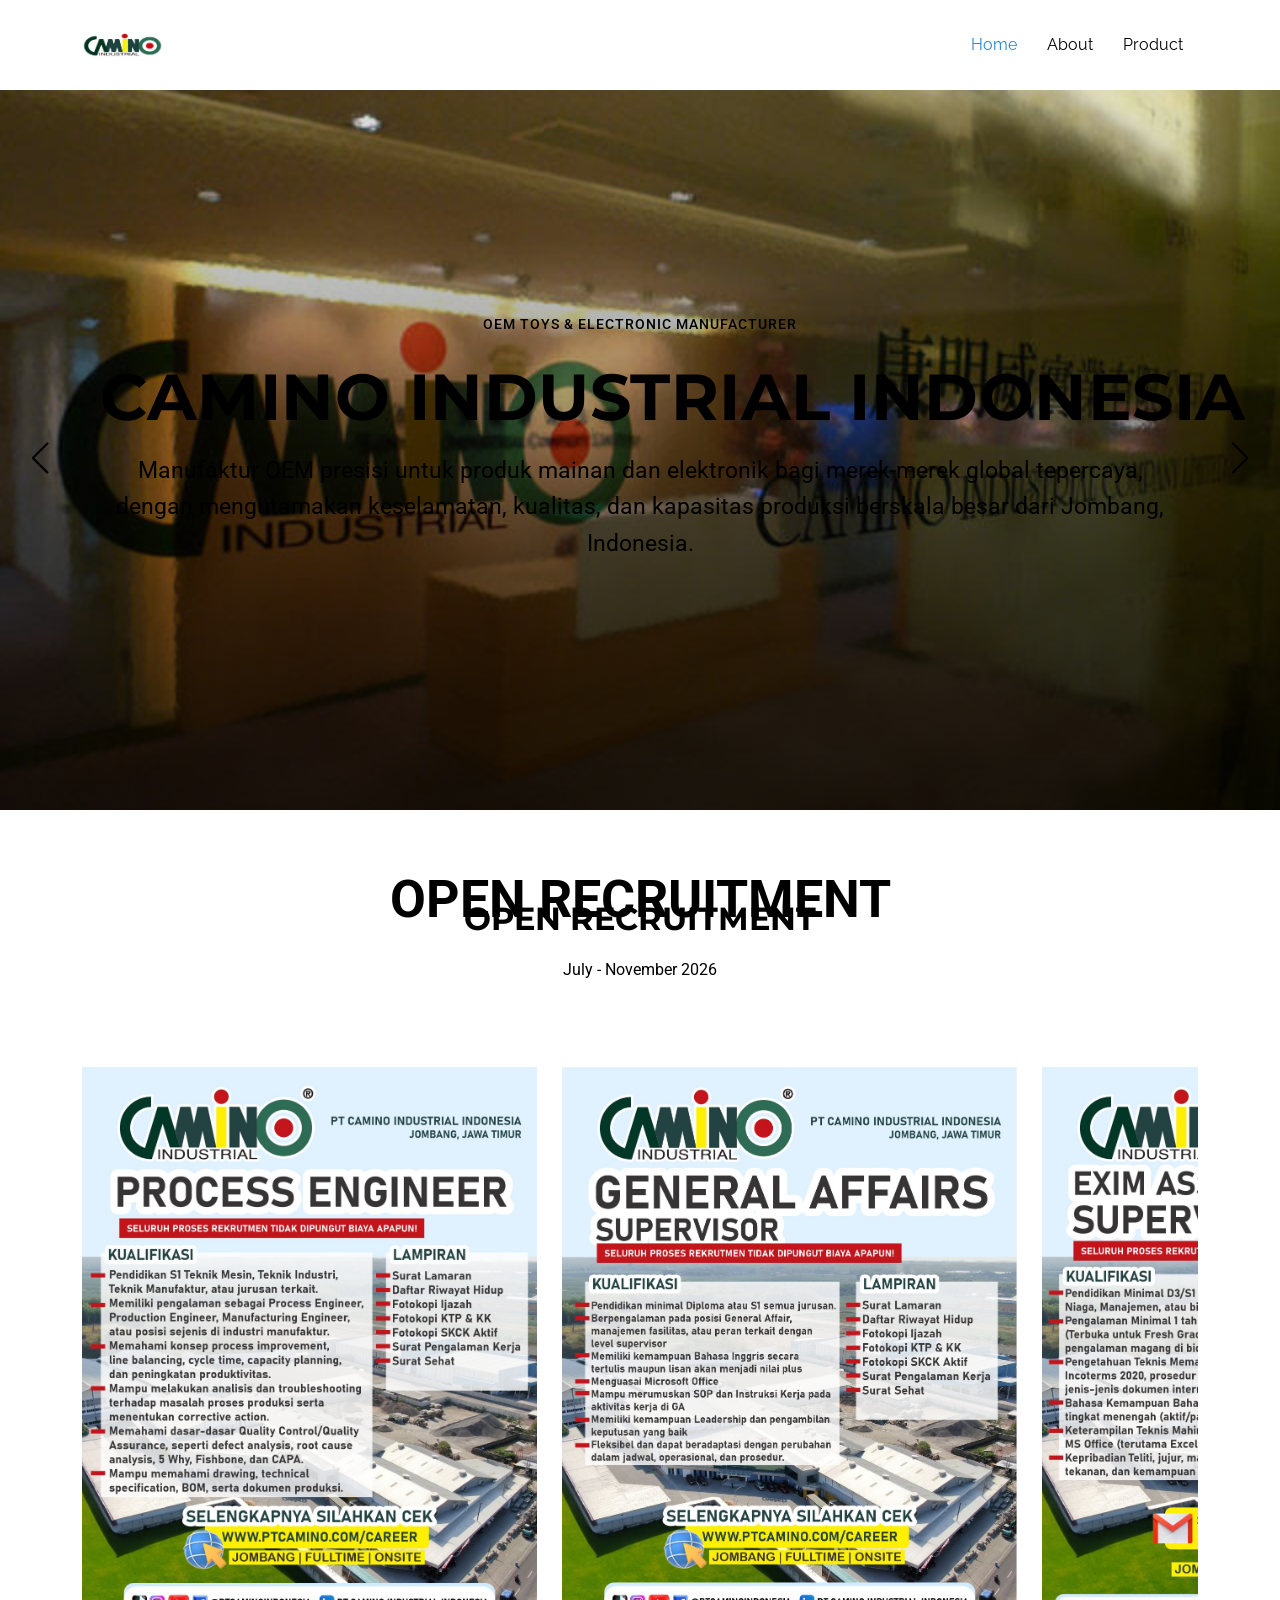
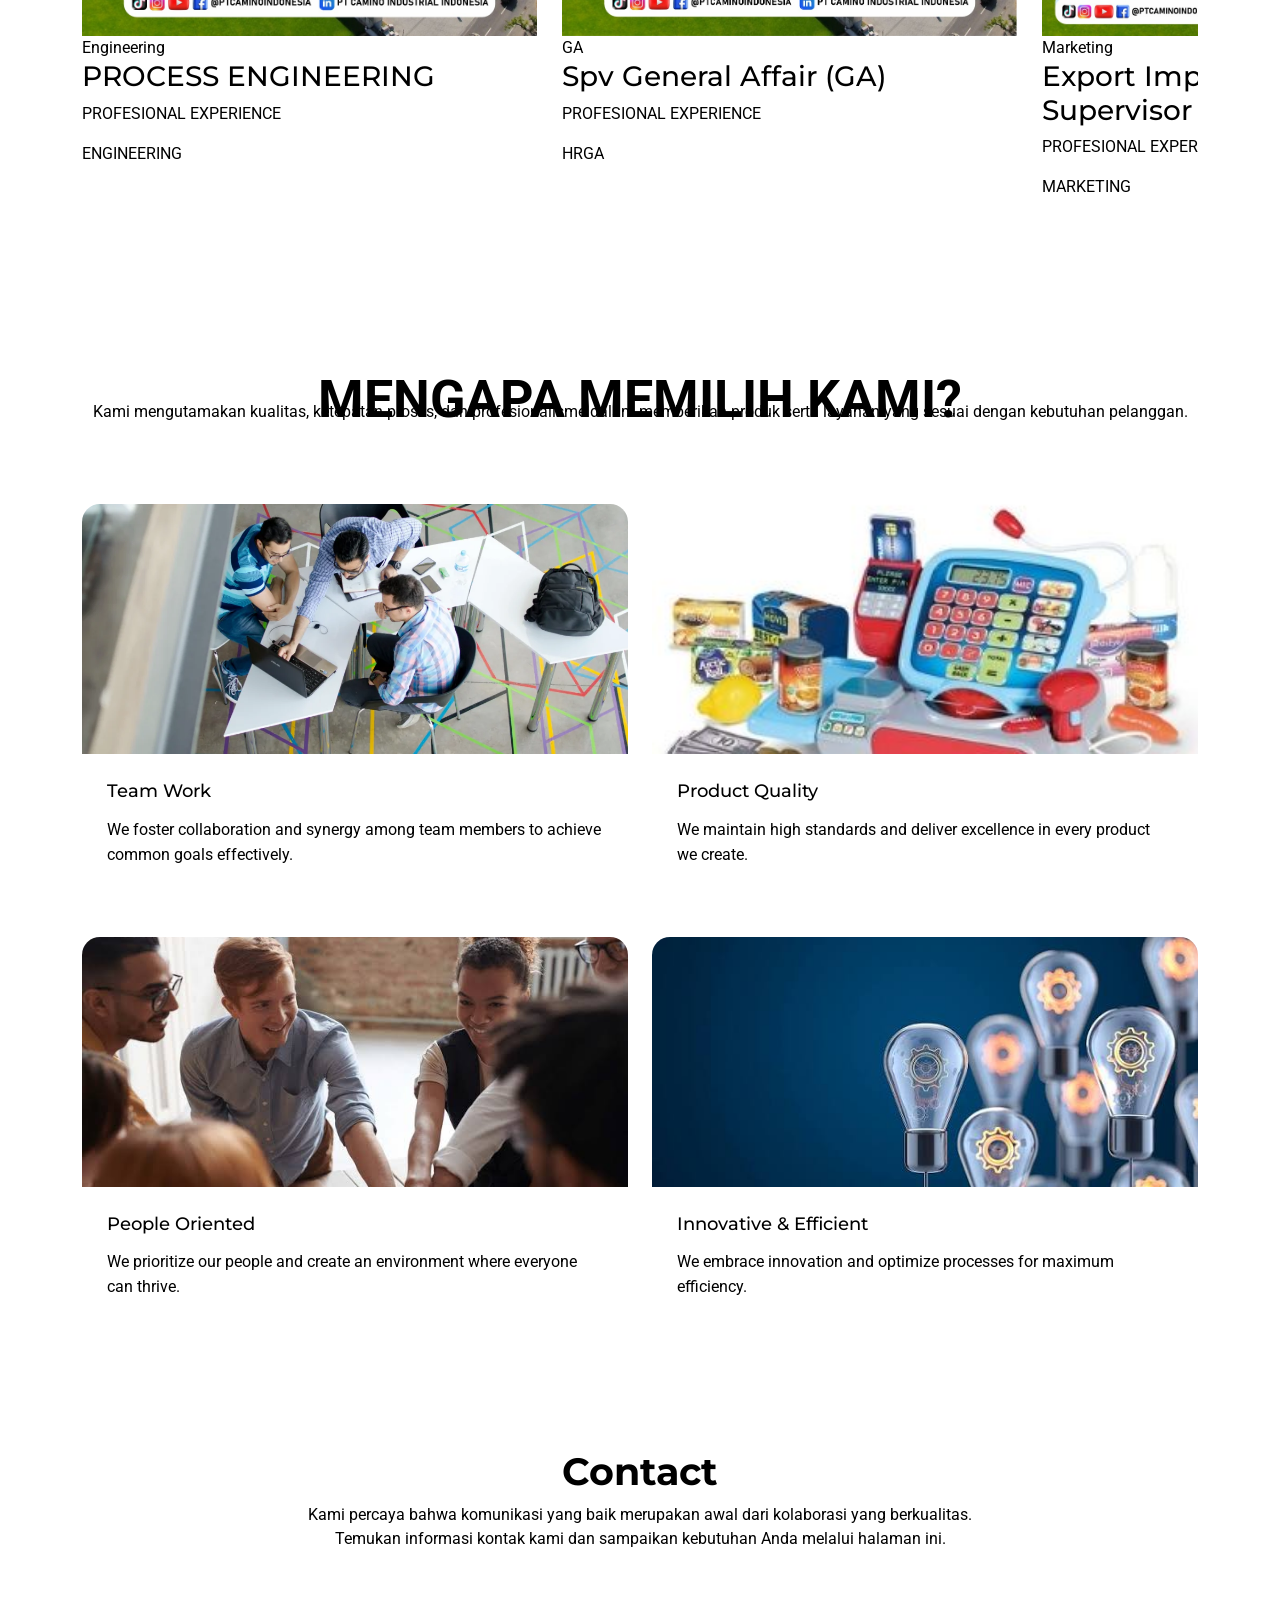
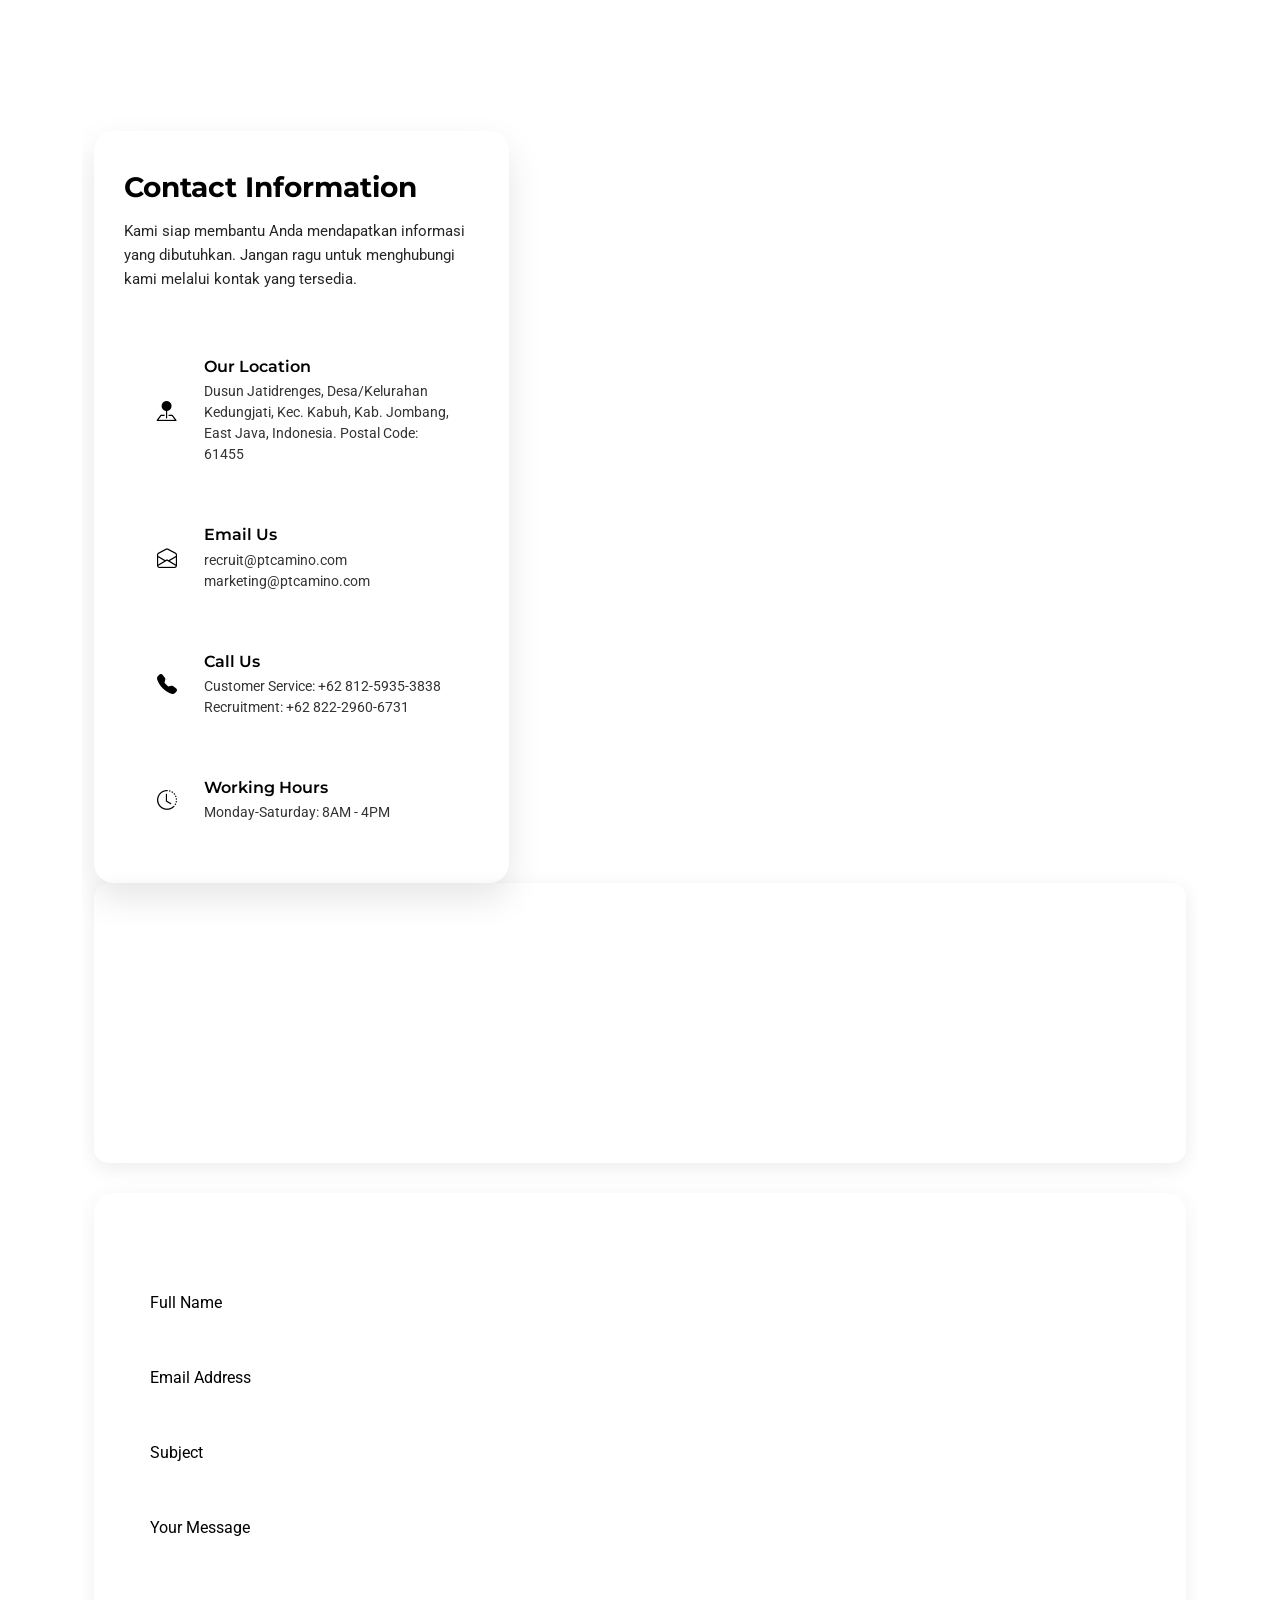
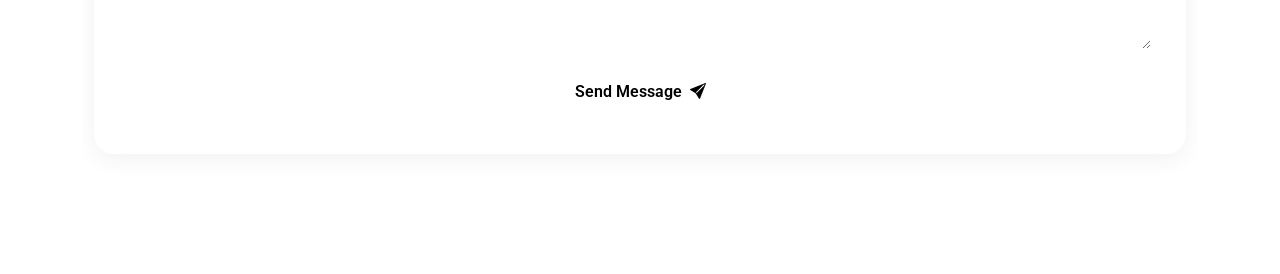
==== index.html @ a24a22ca "mengubah" ====
<!DOCTYPE html>
<html lang="en">

<head>
  <meta charset="utf-8">
  <meta content="width=device-width, initial-scale=1.0" name="viewport">
  <title>Index - Story Bootstrap Template</title>
  <meta name="description" content="">
  <meta name="keywords" content="">

  <!-- Favicons -->
  <link href="assets/img/favicon.png" rel="icon">
  <link href="assets/img/apple-touch-icon.png" rel="apple-touch-icon">

  <!-- Fonts -->
  <link href="https://fonts.googleapis.com" rel="preconnect">
  <link href="https://fonts.gstatic.com" rel="preconnect" crossorigin>
  <link href="https://fonts.googleapis.com/css2?family=Roboto:ital,wght@0,100;0,300;0,400;0,500;0,700;0,900;1,100;1,300;1,400;1,500;1,700;1,900&family=Montserrat:ital,wght@0,100;0,200;0,300;0,400;0,500;0,600;0,700;0,800;0,900;1,100;1,200;1,300;1,400;1,500;1,600;1,700;1,800;1,900&family=Raleway:ital,wght@0,100;0,200;0,300;0,400;0,500;0,600;0,700;0,800;0,900;1,100;1,200;1,300;1,400;1,500;1,600;1,700;1,800;1,900&display=swap" rel="stylesheet">

  <!-- Vendor CSS Files -->
  <link href="assets/vendor/bootstrap/css/bootstrap.min.css" rel="stylesheet">
  <link href="assets/vendor/bootstrap-icons/bootstrap-icons.css" rel="stylesheet">
  <link href="assets/vendor/aos/aos.css" rel="stylesheet">
  <link href="assets/vendor/swiper/swiper-bundle.min.css" rel="stylesheet">

  <!-- Main CSS File -->
  <link href="assets/css/main.css" rel="stylesheet">

  <!-- =======================================================
  * Template Name: Story
  * Template URL: https://bootstrapmade.com/story-bootstrap-blog-template/
  * Updated: Aug 11 2025 with Bootstrap v5.3.7
  * Author: BootstrapMade.com
  * License: https://bootstrapmade.com/license/
  ======================================================== -->
</head>

<body class="index-page">

  <header id="header" class="header d-flex align-items-center position-relative">
    <div class="container position-relative d-flex align-items-center justify-content-between">

      <a href="index.html" class="logo d-flex align-items-center me-auto me-xl-0">
        <!-- Uncomment the line below if you also wish to use an image logo -->
        <!-- <img src="assets/img/logo.webp" alt=""> -->
          <img src="assets/img/logo 1.png">
      </a>

      <nav id="navmenu" class="navmenu">
        <ul>
          <li><a href="index.html" class="active">Home</a></li>
                    <li><a href="blog-details.html">About</a></li>
          <li><a href="about.html">Product</a></li>
            <ul>
      </nav>


    </div>
  </header>

  <main class="main">

    <!-- Blog Hero Section -->
    <section id="blog-hero" class="blog-hero section">

      <div class="container-fluid p-0" data-aos="fade">

        <div class="blog-hero-slider swiper init-swiper">
          <script type="application/json" class="swiper-config">
            {
              "loop": true,
              "speed": 1000,
              "effect": "fade",
              "autoplay": {
                "delay": 5000
              },
              "slidesPerView": 1,
              "navigation": {
                "nextEl": ".swiper-button-next",
                "prevEl": ".swiper-button-prev"
              }
            }
          </script>

          <div class="swiper-wrapper">

            <div class="swiper-slide">
              <div class="blog-hero-item">
                <img src="assets/img/blog/foto 5.jpeg" alt="Blog Hero Image" class="img-fluid">
                <div class="blog-hero-content">
                  <span class="category">OEM Toys & Electronic Manufacturer</span>
                  <h1>CAMINO INDUSTRIAL INDONESIA</h1>
                  <div class="meta">
                    <span class="date">Manufaktur OEM presisi untuk produk mainan dan elektronik bagi merek-merek global tepercaya, dengan mengutamakan keselamatan, kualitas, dan kapasitas produksi berskala besar dari Jombang, Indonesia.</span>
                  </div>
                </div>
              </div>
            </div><!-- End slide item -->

            <div class="swiper-slide">
              <div class="blog-hero-item">
                <img src="assets/img/blog/foto 44.webp" alt="Blog Hero Image" class="img-fluid">
                <div class="blog-hero-content">
                  <span class="category">OEM Toys & Electronic Manufacturer</span>
                  <h1>CAMINO INDUSTRIAL INDONESIA</h1>
                  <div class="meta">
                    <span class="date">Manufaktur OEM presisi untuk produk mainan dan elektronik bagi merek-merek global tepercaya, dengan mengutamakan keselamatan, kualitas, dan kapasitas produksi berskala besar dari Jombang, Indonesia.</span>
                  </div>
                </div>
              </div>
            </div><!-- End slide item -->

            <div class="swiper-slide">
              <div class="blog-hero-item">
                <img src="assets/img/blog/foto 5.jpeg" alt="Blog Hero Image" class="img-fluid">
                <div class="blog-hero-content">
                  <span class="category">OEM Toys & Electronic Manufacturer</span>
                  <h1>CAMINO INDUSTRIAL INDONESIA</h1>
                  <div class="meta">
                    <span class="date">Manufaktur OEM presisi untuk produk mainan dan elektronik bagi merek-merek global tepercaya, dengan mengutamakan keselamatan, kualitas, dan kapasitas produksi berskala besar dari Jombang, Indonesia.</span>
                  </div>
                </div>
              </div>
            </div><!-- End slide item -->

            <div class="swiper-slide">
              <div class="blog-hero-item">
                <img src="assets/img/blog/foto 44.webp" alt="Blog Hero Image" class="img-fluid">
                <div class="blog-hero-content">
                  <span class="category">OEM Toys & Electronic Manufacturer</span>
                  <h1>CAMINO INDUSTRIAL INDONESIA</h1>
                  <div class="meta">
                    <span class="date">Manufaktur OEM presisi untuk produk mainan dan elektronik bagi merek-merek global tepercaya, dengan mengutamakan keselamatan, kualitas, dan kapasitas produksi berskala besar dari Jombang, Indonesia.</span>
                  </div>
                </div>
              </div>
            </div><!-- End slide item -->

            <div class="swiper-slide">
              <div class="blog-hero-item">
                <img src="assets/img/blog/foto 5.jpeg" alt="Blog Hero Image" class="img-fluid">
                <div class="blog-hero-content">
                  <span class="category">OEM Toys & Electronic Manufacturer</span>
                  <h1>CAMINO INDUSTRIAL INDONESIA</h1>
                  <div class="meta">
                    <span class="date">Manufaktur OEM presisi untuk produk mainan dan elektronik bagi merek-merek global tepercaya, dengan mengutamakan keselamatan, kualitas, dan kapasitas produksi berskala besar dari Jombang, Indonesia.</span>
                  </div>
                </div>
              </div>
            </div><!-- End slide item -->

          </div>

          <div class="swiper-button-prev"></div>
          <div class="swiper-button-next"></div>

        </div>

      </div>

    </section><!-- /Blog Hero Section -->

    <!-- OPEN RECRUITMENT Section -->
    <section id="OPEN RECRUITMENT" class="OPEN RECRUITMENT section">

      <!-- Section Title -->
      <div class="container section-title" data-aos="fade-up">
        <span class="description-title">OPEN RECRUITMENT</span>
        <h2>OPEN RECRUITMENT</h2>
        <p>July - November 2026</p>
      </div><!-- End Section Title -->

      <div class="container" data-aos="fade-up" data-aos-delay="100">

        <div class="blog-posts-slider swiper init-swiper">
          <script type="application/json" class="swiper-config">
            {
              "loop": true,
              "speed": 600,
              "autoplay": {
                "delay": 4500
              },
              "slidesPerView": 1,
              "spaceBetween": 40,
              "centeredSlides": true,
              "breakpoints": {
                "768": {
                  "slidesPerView": 1.5,
                  "spaceBetween": 30
                },
                "1200": {
                  "slidesPerView": 2.2,
                  "spaceBetween": 40
                }
              },
              "pagination": {
                "el": ".swiper-pagination",
                "clickable": true
              }
            }
          </script>
<!-- SLIDER HORIZONTAL -->
<div class="swiper blog-swiper"
     style="width:100%; overflow-x:auto; overflow-y:hidden; padding:25px 0 35px;">
  <div class="swiper-wrapper"
       style="display:flex; flex-direction:row; gap:25px; width:max-content;">
    <!-- SLIDE 1 -->
    <div class="swiper-slide"
         style="flex:0 0 455px; width:455px;">
      <article class="blog-card">
        <div class="blog-image">
          <img
            src="assets/img/blog/karir-1.png"
            alt="Process Engineering"
            loading="lazy"
            onclick="document.getElementById('popupGambar1').showModal()"
            style="width:100%; cursor:pointer;"
          >
          <div class="category-badge">Engineering</div>
        </div>
        <div class="blog-content">
          <h3><a href="#">PROCESS ENGINEERING</a></h3>
          <p>PROFESIONAL EXPERIENCE</p>
          <p>ENGINEERING</p>
          <div class="blog-footer">
            <div class="reading-time"></div>
            </a>
          </div>
        </div>
      </article>
    </div>
<!-- POPUP SLIDE 1 -->
<dialog id="popupGambar1"
        style="padding:12px; border:none; border-radius:10px;
               max-width:90vw; max-height:90vh;">
  <form method="dialog" style="text-align:right;">
    <button type="submit">✕</button>
  </form>

  <img
    src="assets/img/blog/karir-1.png"
    alt="Process Engineering ukuran penuh"
    style="display:block; max-width:85vw; max-height:78vh;
           width:auto; height:auto; object-fit:contain;"
  >
</dialog>
<!-- SLIDE 2: SPV GENERAL AFFAIR -->
<div class="swiper-slide"
     style="flex:0 0 455px; width:455px;">
  <article class="blog-card">
    <div class="blog-image">
      <img
        src="assets/img/blog/karir-2.jpeg"
        alt="Spv General Affair (GA)"
        loading="lazy"
        onclick="document.getElementById('popupGambar2').showModal()"
        style="width:100%; cursor:pointer;"
      >
      <div class="category-badge">GA</div>
    </div>
    <div class="blog-content">
      <div class="author-info">
        <div class="author-details"></div>
      </div>
      <h3><a href="#">Spv General Affair (GA)</a></h3>
      <p>PROFESIONAL EXPERIENCE</p>
      <p>HRGA</p>
      <div class="blog-footer">
        <div class="reading-time">
        </div>
        </a>
      </div>
    </div>
  </article>
</div>
<!-- POPUP SLIDE 2 -->
<dialog id="popupGambar2"
        style="padding:12px; border:none; border-radius:10px;
               max-width:90vw; max-height:90vh;">
  <form method="dialog" style="text-align:right;">
    <button type="submit" aria-label="Tutup popup"
            style="cursor:pointer;">✕</button>
  </form>
  <img
    src="assets/img/blog/karir-2.jpeg"
    alt="Spv General Affair ukuran penuh"
    style="display:block; max-width:85vw; max-height:78vh;
           width:auto; height:auto; object-fit:contain;"
  >
</dialog>
<!-- SLIDE 3: EXPORT IMPORT ASSISTANT SUPERVISOR -->
<div class="swiper-slide"
     style="flex:0 0 455px; width:455px;">
  <article class="blog-card">
    <div class="blog-image">
      <img
        src="assets/img/blog/karir-3.jpeg"
        alt="Export Import Assistant Supervisor"
        loading="lazy"
        onclick="document.getElementById('popupGambar3').showModal()"
        style="width:100%; cursor:pointer;"
      >
      <div class="category-badge">Marketing</div>
    </div>
    <div class="blog-content">
      <div class="author-info">
        <div class="author-details"></div>
      </div>
      <h3><a href="#">Export Import Assistant Supervisor</a></h3>
      <p>PROFESIONAL EXPERIENCE</p>
      <p>MARKETING</p>
      <div class="blog-footer">
        <div class="reading-time">
        </div>
        </a>
      </div>
    </div>
  </article>
</div>
<!-- End slide item -->
<!-- POPUP GAMBAR SLIDE 3 -->
<dialog id="popupGambar3"
        style="padding:12px; border:none; border-radius:10px;
               max-width:90vw; max-height:90vh;">
  <form method="dialog" style="text-align:right;">
    <button type="submit"
            aria-label="Tutup popup"
            style="cursor:pointer;">✕</button>
  </form>
  <img
    src="assets/img/blog/karir-3.jpeg"
    alt="Export Import Assistant Supervisor"
    style="display:block; max-width:85vw; max-height:78vh;
           width:auto; height:auto; object-fit:contain;"
  >
</dialog>
<!-- SLIDE 4: HR STAFF (INDUSTRIAL RELATION) -->
<div class="swiper-slide"
     style="flex:0 0 455px; width:455px;">
  <article class="blog-card">
    <div class="blog-image">
      <img
        src="assets/img/blog/karir-4.jpeg"
        alt="HR Staff Industrial Relation"
        loading="lazy"
        onclick="document.getElementById('popupGambar4').showModal()"
        style="width:100%; cursor:pointer;"
      >
      <div class="category-badge">Relation</div>
    </div>
    <div class="blog-content">
      <div class="author-info">
        <div class="author-details"></div>
      </div>
      <h3><a href="#">HR Staff (Industrial Relation)</a></h3>
      <p>PROFESIONAL EXPERIENCE</p>
      <p>HRGA</p>
      <div class="blog-footer">
        <div class="reading-time">
        </div>
        </a>
      </div>
    </div>
  </article>
</div>
<!-- End slide item -->
<!-- POPUP GAMBAR SLIDE 4 -->
<dialog id="popupGambar4"
        style="padding:12px; border:none; border-radius:10px;
               max-width:90vw; max-height:90vh;">
  <form method="dialog" style="text-align:right;">
    <button type="submit"
            aria-label="Tutup popup"
            style="cursor:pointer;">✕</button>
  </form>
  <img
    src="assets/img/blog/karir-4.jpeg"
    alt="HR Staff Industrial Relation ukuran penuh"
    style="display:block; max-width:85vw; max-height:78vh;
           width:auto; height:auto; object-fit:contain;"
  >
</dialog>
<!-- SLIDE 5: Production Supervisor -->
<div class="swiper-slide"
     style="flex:0 0 455px; width:455px;">
  <article class="blog-card">
    <div class="blog-image">
      <img
        src="assets/img/blog/karir-5.jpeg"
        alt="Production Supervisor"
        loading="lazy"
        onclick="document.getElementById('popupGambar5').showModal()"
        style="width:100%; cursor:pointer;"
      >
      <div class="category-badge">Production</div>
    </div>
    <div class="blog-content">
      <div class="author-info">
        <div class="author-details"></div>
      </div>
      <h3><a href="#">Production Supervisor</a></h3>
      <p>PROFESIONAL EXPERIENCE</p>
      <p>PRODUKSI</p>
      <div class="blog-footer">
        <div class="reading-time">
        </div>
        </a>
      </div>
    </div>
  </article>
</div>
<!-- End slide item -->
<!-- POPUP GAMBAR SLIDE 5 -->
<dialog id="popupGambar5"
        style="padding:12px; border:none; border-radius:10px;
               max-width:90vw; max-height:90vh;">
  <form method="dialog" style="text-align:right;">
    <button type="submit"
            aria-label="Tutup popup"
            style="cursor:pointer;">✕</button>
  </form>
  <img
    src="assets/img/blog/karir-5.jpeg"
    alt="Production Supervisor"
    style="display:block; max-width:85vw; max-height:78vh;
           width:auto; height:auto; object-fit:contain;"
  >
</dialog>
<!-- SLIDE 6: TRAINER (TRAINING & DEVELOPMENT) -->
<div class="swiper-slide"
     style="flex:0 0 455px; width:455px;">
  <article class="blog-card">
    <div class="blog-image">
      <img
        src="assets/img/blog/karir-7.jpeg"
        alt="Trainer (Training & Development)"
        loading="lazy"
        onclick="document.getElementById('popupGambar7').showModal()"
        style="width:100%; cursor:pointer;"
      >
      <div class="category-badge">Trainer</div>
    </div>
    <div class="blog-content">
      <div class="author-info">
        <div class="author-details"></div>
      </div>
      <h3><a href="#">Trainer (Training &amp; Development)</a></h3>
      <p>PROFESIONAL EXPERIENCE</p>
      <p>HRGA</p>
      <div class="blog-footer">
        <div class="reading-time">
        </div>
      </div>

    </div>
  </article>
</div>
<!-- End slide item -->
<!-- POPUP GAMBAR SLIDE 6 -->
<dialog id="popupGambar7"
        style="padding:12px; border:none; border-radius:10px;
               max-width:90vw; max-height:90vh;">

  <form method="dialog" style="text-align:right;">
    <button type="submit"
            aria-label="Tutup popup"
            style="cursor:pointer;">✕</button>
  </form>
  <img
    src="assets/img/blog/karir-7.jpeg"
    alt="Trainer (Training & Development)"
    style="display:block; max-width:85vw; max-height:78vh;
           width:auto; height:auto; object-fit:contain;"
  >
</dialog>
    </section><!-- /Featured Posts Section -->
    <!--Mengapa Memilih Kami? Section -->
    <section id="category-section" class="category-section section">
      <!-- Section Title -->
      <div class="container section-title" data-aos="fade-up">
        <span class="description-title">Mengapa Memilih Kami?</span>
        <p>Kami mengutamakan kualitas, ketepatan proses, dan profesionalisme dalam memberikan produk serta layanan yang sesuai dengan kebutuhan pelanggan.</p>
      </div><!-- End Section Title -->
        <!-- Grid Posts -->
<div class="container">
  <div class="posts-grid">
    <div class="row gy-4">
      <!-- Team Work -->
      <div class="col-md-6" data-aos="fade-up" data-aos-delay="100">
        <article class="grid-post">
          <div class="post-img">
            <img
              src="assets/img/blog/blog-post-10.webp"
              alt="Team Work"
              class="img-fluid"
              loading="lazy"
              style="width: 100%; height: 250px; object-fit: cover;">
          </div>

          <div class="post-content">
            <h3 class="title">
              <a href="blog-details.html">Team Work</a>
            </h3>
            <p class="excerpt">
              We foster collaboration and synergy among team members to achieve common goals effectively.
            </p>
          </div>
        </article>
      </div>
<!-- Product Quality -->
<div class="col-md-6" data-aos="fade-up" data-aos-delay="300">
  <article class="grid-post">
    <div class="post-img">
      <img
        src="assets/img/blog/blog-post-11.jpg"
        alt="Product Quality"
        class="img-fluid"
        loading="lazy"
        style="width: 100%; height: 250px; object-fit: cover;">
      <div class="post-overlay"></div>
    </div>

    <div class="post-content">
      <h3 class="title">
        <a href="blog-details.html">Product Quality</a>
      </h3>
      <p class="excerpt">
        We maintain high standards and deliver excellence in every product we create.
      </p>
    </div>
  </article>
</div>
<!-- People Oriented -->
<div class="col-md-6" data-aos="fade-up" data-aos-delay="400">
  <article class="grid-post">
    <div class="post-img">
      <img
        src="assets/img/blog/blog-post-12.jpg"
        alt="People Oriented"
        class="img-fluid"
        loading="lazy"
        style="width: 100%; height: 250px; object-fit: cover;">
      <div class="post-overlay"></div>
    </div>

    <div class="post-content">
      <h3 class="title">
        <a href="blog-details.html">People Oriented</a>
      </h3>
      <p class="excerpt">
        We prioritize our people and create an environment where everyone can thrive.
      </p>
    </div>
  </article>
</div>
<!-- Innovative & Efficient -->
<div class="col-md-6" data-aos="fade-up" data-aos-delay="500">
  <article class="grid-post">
    <div class="post-img">
      <img
        src="assets/img/blog/blog-post-13.jpg"
        alt="Innovative & Efficient"
        class="img-fluid"
        loading="lazy"
        style="width: 100%; height: 250px; object-fit: cover;">
      <div class="post-overlay"></div>
    </div>

    <div class="post-content">
      <h3 class="title">
        <a href="blog-details.html">Innovative &amp; Efficient</a>
      </h3>
      <p class="excerpt">
        We embrace innovation and optimize processes for maximum efficiency.
      </p>
    </div>
  </article>
</div>
  <!-- Scroll Top -->
  <a href="#" id="scroll-top" class="scroll-top d-flex align-items-center justify-content-center"><i class="bi bi-arrow-up-short"></i></a>
  <!-- Preloader -->
  <div id="preloader"></div>
  <!-- Vendor JS Files -->
  <script src="assets/vendor/bootstrap/js/bootstrap.bundle.min.js"></script>
  <script src="assets/vendor/php-email-form/validate.js"></script>
  <script src="assets/vendor/aos/aos.js"></script>
  <script src="assets/vendor/swiper/swiper-bundle.min.js"></script>
  <script src="assets/vendor/purecounter/purecounter_vanilla.js"></script>
  <!-- Main JS File -->
  <script src="assets/js/main.js"></script>
  <main class="main">
  <!-- Page Title -->
    <div class="page-title">
      <div class="heading">
        <div class="container">
          <div class="row d-flex justify-content-center text-center">
            <div class="col-lg-8">
              <h1 class="heading-title">Contact</h1>
              <p class="mb-0">
                Kami percaya bahwa komunikasi yang baik merupakan awal dari kolaborasi yang berkualitas. Temukan informasi kontak kami dan sampaikan kebutuhan Anda melalui halaman ini.
              </p>
            </div>
          </div>
        </div>
      </div>
      <nav class="breadcrumbs">
        <div class="container">
          </ol>
        </div>
      </nav>
    </div><!-- End Page Title -->
        <!-- Contact Section -->
    <section id="contact" class="contact section">

      <div class="container">
        <div class="contact-wrapper">
          <div class="contact-info-panel">
            <div class="contact-info-header">
              <h3>Contact Information</h3>
              <p>Kami siap membantu Anda mendapatkan informasi yang dibutuhkan. Jangan ragu untuk menghubungi kami melalui kontak yang tersedia.</p>
            </div>

            <div class="contact-info-cards">
              <div class="info-card">
                <div class="icon-container">
                  <i class="bi bi-pin-map-fill"></i>
                </div>
                <div class="card-content">
                  <h4>Our Location</h4>
                  <p>Dusun Jatidrenges, Desa/Kelurahan Kedungjati, Kec. Kabuh, Kab. Jombang, East Java, Indonesia. Postal Code: 61455</p>
                </div>
              </div>

              <div class="info-card">
                <div class="icon-container">
                  <i class="bi bi-envelope-open"></i>
                </div>
                <div class="card-content">
                  <h4>Email Us</h4>
                  <p>recruit@ptcamino.com</p>
                  <p>marketing@ptcamino.com</p>
                </div>
              </div>

              <div class="info-card">
                <div class="icon-container">
                  <i class="bi bi-telephone-fill"></i>
                </div>
                <div class="card-content">
                  <h4>Call Us</h4>
                  <p>Customer Service: +62 812-5935-3838</p>
                  <p>Recruitment: +62 822-2960-6731</p>
                </div>
              </div>

              <div class="info-card">
                <div class="icon-container">
                  <i class="bi bi-clock-history"></i>
                </div>
                <div class="card-content">
                  <h4>Working Hours</h4>
                  <p>Monday-Saturday: 8AM - 4PM</p>
                </div>
              </div>
            </div>
          </div>
            <div class="social-links-panel">
            </div>
          </div>
<div class="contact-form-panel">
    <div class="map-container">
        <iframe
            src="https://maps.google.com/maps?q=Dusun%20Jatidrenges%2C%20Kedungjati%2C%20Kabuh%2C%20Jombang%2C%20Jawa%20Timur%2061455&output=embed"
            width="100%"
            height="100%"
            style="border:0;"
            allowfullscreen=""
            loading="lazy"
            referrerpolicy="no-referrer-when-downgrade">
        </iframe>
    </div>
<div class="form-container">
  <h3>Send Us a Message</h3>
<form id="contact-form" action="https://formsubmit.co/ajax/recruit@ptcamino.com" method="POST">

  <input type="hidden" name="_cc" value="marketing@ptcamino.com">
  <input type="hidden" name="_subject" value="Pesan Baru dari Website PT Camino Industrial Indonesia">
  <input type="hidden" name="_template" value="table">

  <div class="form-floating mb-3">
    <input type="text" class="form-control" name="name" placeholder="Full Name" required>
    <label>Full Name</label>
  </div>

  <div class="form-floating mb-3">
    <input type="email" class="form-control" name="email" placeholder="Email Address" required>
    <label>Email Address</label>
  </div>

  <div class="form-floating mb-3">
    <input type="text" class="form-control" name="subject" placeholder="Subject" required>
    <label>Subject</label>
  </div>

  <div class="form-floating mb-3">
    <textarea class="form-control" name="message" rows="5" placeholder="Your Message" style="height:150px" required></textarea>
    <label>Your Message</label>
  </div>

  <div id="status-pesan" class="my-3" role="status"></div>

  <div class="d-grid">
    <button type="submit" class="btn-submit">
      Send Message <i class="bi bi-send-fill ms-2"></i>
    </button>
  </div>

</form>
<script>
document.getElementById("contact-form").addEventListener("submit", function(event) {
  event.preventDefault();

  alert("✓ Pesan berhasil terkirim ke perusahaan!");

  this.reset();
});
</script>
  <!-- Scroll Top -->
  <a href="#" id="scroll-top" class="scroll-top d-flex align-items-center justify-content-center"><i class="bi bi-arrow-up-short"></i></a>
---- assets/css/main.css ----
/**
* Template Name: Story
* Template URL: https://bootstrapmade.com/story-bootstrap-blog-template/
* Updated: Aug 11 2025 with Bootstrap v5.3.7
* Author: BootstrapMade.com
* License: https://bootstrapmade.com/license/
*/
@charset "UTF-8";
/*--------------------------------------------------------------
# Font & Color Variables
# Help: https://bootstrapmade.com/color-system/
--------------------------------------------------------------*/
/* Fonts */
:root {
  --default-font: "Roboto",  system-ui, -apple-system, "Segoe UI", Roboto, "Helvetica Neue", Arial, "Noto Sans", "Liberation Sans", sans-serif, "Apple Color Emoji", "Segoe UI Emoji", "Segoe UI Symbol", "Noto Color Emoji";
  --heading-font: "Montserrat",  sans-serif;
  --nav-font: "Raleway",  sans-serif;
}
<div class="preview-header text-center mb-4">
/* Global Colors - The following color variables are used throughout the website. Updating them here will change the color scheme of the entire website */
:root { 
  --background-color: #ffffff; /* Background color for the entire website, including individual sections */
  --default-color: #212529; /* Default color used for the majority of the text content across the entire website */
  --heading-color: #2d465e; /* Color for headings, subheadings and title throughout the website */
  --accent-color: #2986cc; /* Accent color that represents your brand on the website. It's used for buttons, links, and other elements that need to stand out */
  --surface-color: #ffffff; /* The surface color is used as a background of boxed elements within sections, such as cards, icon boxes, or other elements that require a visual separation from the global background. */
  --contrast-color: #ffffff; /* Contrast color for text, ensuring readability against backgrounds of accent, heading, or default colors. */
}

/* Nav Menu Colors - The following color variables are used specifically for the navigation menu. They are separate from the global colors to allow for more customization options */
:root {
  --nav-color: #000000;  /* The default color of the main navmenu links */
  --nav-hover-color: #2986cc; /* Applied to main navmenu links when they are hovered over or active */
  --nav-mobile-background-color: #ffffff; /* Used as the background color for mobile navigation menu */
  --nav-dropdown-background-color: #ffffff; /* Used as the background color for dropdown items that appear when hovering over primary navigation items */
  --nav-dropdown-color: #212529; /* Used for navigation links of the dropdown items in the navigation menu. */
  --nav-dropdown-hover-color: #2986cc; /* Similar to --nav-hover-color, this color is applied to dropdown navigation links when they are hovered over. */
}

/* Color Presets - These classes override global colors when applied to any section or element, providing reuse of the sam color scheme. */

.light-background {
  --background-color: #f0f1f2;
  --surface-color: #ffffff;
}

.dark-background {
  --background-color: #060606;
  --default-color: #ffffff;
  --heading-color: #ffffff;
  --surface-color: #252525;
  --contrast-color: #ffffff;
}

/* Smooth scroll */
:root {
  scroll-behavior: smooth;
}

/*--------------------------------------------------------------
# General Styling & Shared Classes
--------------------------------------------------------------*/
body {
  color: var(--default-color);
  background-color: var(--background-color);
  font-family: var(--default-font);
}

a {
  color: var(--accent-color);
  text-decoration: none;
  transition: 0.3s;
}

a:hover {
  color: color-mix(in srgb, var(--accent-color), transparent 25%);
  text-decoration: none;
}

h1,
h2,
h3,
h4,
h5,
h6 {
  color: var(--heading-color);
  font-family: var(--heading-font);
}

/* PHP Email Form Messages
------------------------------*/
.php-email-form .error-message {
  display: none;
  background: #df1529;
  color: #ffffff;
  text-align: left;
  padding: 15px;
  margin-bottom: 24px;
  font-weight: 600;
}

.php-email-form .sent-message {
  display: none;
  color: #ffffff;
  background: #059652;
  text-align: center;
  padding: 15px;
  margin-bottom: 24px;
  font-weight: 600;
}

.php-email-form .loading {
  display: none;
  background: var(--surface-color);
  text-align: center;
  padding: 15px;
  margin-bottom: 24px;
}

.php-email-form .loading:before {
  content: "";
  display: inline-block;
  border-radius: 50%;
  width: 24px;
  height: 24px;
  margin: 0 10px -6px 0;
  border: 3px solid var(--accent-color);
  border-top-color: var(--surface-color);
  animation: php-email-form-loading 1s linear infinite;
}

@keyframes php-email-form-loading {
  0% {
    transform: rotate(0deg);
  }

  100% {
    transform: rotate(360deg);
  }
}

/*--------------------------------------------------------------
# Global Header
--------------------------------------------------------------*/
.header {
  color: var(--default-color);
  background-color: var(--background-color);
  padding: 15px 0;
  transition: all 0.5s;
  z-index: 997;
}

.header .logo {
  line-height: 1;
}

.header .logo img {
  max-height: 36px;
  margin-right: 8px;
}

.header .logo h1 {
  font-size: 30px;
  margin: 0;
  font-weight: 700;
  color: var(--heading-color);
}

.header .header-social-links {
  padding-right: 15px;
}

.header .header-social-links a {
  color: color-mix(in srgb, var(--default-color), transparent 40%);
  padding-left: 6px;
  display: inline-block;
  transition: 0.3s;
  font-size: 16px;
}

.header .header-social-links a:hover {
  color: var(--accent-color);
}

.header .header-social-links a i {
  line-height: 0px;
}

@media (max-width: 1200px) {
  .header .logo {
    order: 1;
  }

  .header .header-social-links {
    order: 2;
  }

  .header .navmenu {
    order: 3;
  }
}

.scrolled .header {
  box-shadow: 0px 0 18px rgba(0, 0, 0, 0.1);
}

/*--------------------------------------------------------------
# Navigation Menu
--------------------------------------------------------------*/
/* Navmenu - Desktop */
@media (min-width: 1200px) {
  .navmenu {
    padding: 0;
  }

  .navmenu ul {
    margin: 0;
    padding: 0;
    display: flex;
    list-style: none;
    align-items: center;
  }

  .navmenu li {
    position: relative;
  }

  .navmenu a,
  .navmenu a:focus {
    color: var(--nav-color);
    padding: 18px 15px;
    font-size: 16px;
    font-family: var(--nav-font);
    font-weight: 400;
    display: flex;
    align-items: center;
    justify-content: space-between;
    white-space: nowrap;
    transition: 0.3s;
  }

  .navmenu a i,
  .navmenu a:focus i {
    font-size: 12px;
    line-height: 0;
    margin-left: 5px;
    transition: 0.3s;
  }

  .navmenu li:last-child a {
    padding-right: 0;
  }

  .navmenu li:hover>a,
  .navmenu .active,
  .navmenu .active:focus {
    color: var(--nav-hover-color);
  }

  .navmenu .dropdown ul {
    margin: 0;
    padding: 10px 0;
    background: var(--nav-dropdown-background-color);
    display: block;
    position: absolute;
    visibility: hidden;
    left: 14px;
    top: 130%;
    opacity: 0;
    transition: 0.3s;
    border-radius: 4px;
    z-index: 99;
    box-shadow: 0px 0px 30px rgba(0, 0, 0, 0.1);
  }

  .navmenu .dropdown ul li {
    min-width: 200px;
  }

  .navmenu .dropdown ul a {
    padding: 10px 20px;
    font-size: 15px;
    text-transform: none;
    color: var(--nav-dropdown-color);
  }

  .navmenu .dropdown ul a i {
    font-size: 12px;
  }

  .navmenu .dropdown ul a:hover,
  .navmenu .dropdown ul .active:hover,
  .navmenu .dropdown ul li:hover>a {
    color: var(--nav-dropdown-hover-color);
  }

  .navmenu .dropdown:hover>ul {
    opacity: 1;
    top: 100%;
    visibility: visible;
  }

  .navmenu .dropdown .dropdown ul {
    top: 0;
    left: -90%;
    visibility: hidden;
  }

  .navmenu .dropdown .dropdown:hover>ul {
    opacity: 1;
    top: 0;
    left: -100%;
    visibility: visible;
  }
}

/* Navmenu - Mobile */
@media (max-width: 1199px) {
  .mobile-nav-toggle {
    background-color: color-mix(in srgb, var(--default-color) 10%, white 15%);
    color: var(--nav-color);
    font-size: 24px;
    line-height: 0;
    margin-right: 10px;
    cursor: pointer;
    padding: 5px;
    border-radius: 4px;
    transition: color 0.2s;
  }

  .mobile-nav-toggle:hover {
    background-color: var(--accent-color);
    color: var(--contrast-color);
  }

  .navmenu {
    padding: 0;
    z-index: 9997;
  }

  .navmenu ul {
    display: none;
    list-style: none;
    position: absolute;
    inset: 60px 20px 20px 20px;
    padding: 10px 0;
    margin: 0;
    border-radius: 6px;
    background-color: var(--nav-mobile-background-color);
    overflow-y: auto;
    transition: 0.3s;
    z-index: 9998;
    box-shadow: 0px 0px 30px rgba(0, 0, 0, 0.1);
  }

  .navmenu a,
  .navmenu a:focus {
    color: var(--nav-dropdown-color);
    padding: 10px 20px;
    font-family: var(--nav-font);
    font-size: 17px;
    font-weight: 500;
    display: flex;
    align-items: center;
    justify-content: space-between;
    white-space: nowrap;
    transition: 0.3s;
  }

  .navmenu a i,
  .navmenu a:focus i {
    font-size: 12px;
    line-height: 0;
    margin-left: 5px;
    width: 30px;
    height: 30px;
    display: flex;
    align-items: center;
    justify-content: center;
    border-radius: 50%;
    transition: 0.3s;
    background-color: color-mix(in srgb, var(--accent-color), transparent 90%);
  }

  .navmenu a i:hover,
  .navmenu a:focus i:hover {
    background-color: var(--accent-color);
    color: var(--contrast-color);
  }

  .navmenu a:hover,
  .navmenu .active,
  .navmenu .active:focus {
    color: var(--nav-dropdown-hover-color);
  }

  .navmenu .active i,
  .navmenu .active:focus i {
    background-color: var(--accent-color);
    color: var(--contrast-color);
    transform: rotate(180deg);
  }

  .navmenu .dropdown ul {
    position: static;
    display: none;
    z-index: 99;
    padding: 10px 0;
    margin: 10px 20px;
    background-color: var(--nav-dropdown-background-color);
    border: 1px solid color-mix(in srgb, var(--default-color), transparent 90%);
    box-shadow: none;
    transition: all 0.5s ease-in-out;
  }

  .navmenu .dropdown ul ul {
    background-color: rgba(33, 37, 41, 0.1);
  }

  .navmenu .dropdown>.dropdown-active {
    display: block;
    background-color: rgba(33, 37, 41, 0.03);
  }

  .mobile-nav-active {
    overflow: hidden;
  }

  .mobile-nav-active .mobile-nav-toggle {
    color: #fff;
    position: absolute;
    font-size: 32px;
    top: 15px;
    right: 15px;
    margin-right: 0;
    z-index: 9999;
  }

  .mobile-nav-active .navmenu {
    position: fixed;
    overflow: hidden;
    inset: 0;
    background: rgba(33, 37, 41, 0.8);
    transition: 0.3s;
  }

  .mobile-nav-active .navmenu>ul {
    display: block;
  }
}

/*--------------------------------------------------------------
# Global Footer
--------------------------------------------------------------*/
.footer {
  color: var(--default-color);
  background: var(--background-color);
  font-size: 15px;
  padding: 80px 0 0;
  position: relative;
  border-top: 1px solid color-mix(in srgb, var(--default-color), transparent 90%);
}

.footer .footer-brand h1,
.footer .footer-brand .logo {
  margin: 0;
  line-height: 1;
  font-weight: 300;
}

.footer .footer-brand h1 .sitename,
.footer .footer-brand .logo .sitename {
  font-family: var(--heading-font);
  font-size: 26px;
  letter-spacing: 0.8px;
  color: var(--heading-color);
}

.footer .footer-brand .tagline {
  color: color-mix(in srgb, var(--default-color), transparent 30%);
  font-size: 16px;
  line-height: 1.7;
  font-weight: 300;
  margin: 12px 0 0;
}

.footer .social-links {
  display: flex;
  gap: 15px;
  margin-top: 20px;
}

.footer .social-links a {
  display: flex;
  align-items: center;
  justify-content: center;
  width: 36px;
  height: 36px;
  border-radius: 8px;
  background-color: transparent;
  color: color-mix(in srgb, var(--default-color), transparent 40%);
  transition: all 0.3s ease;
  text-decoration: none;
  border: 1px solid color-mix(in srgb, var(--default-color), transparent 80%);
}

.footer .social-links a:hover {
  background-color: var(--accent-color);
  color: var(--contrast-color);
  transform: translateY(-3px);
  border-color: var(--accent-color);
}

.footer .social-links a i {
  font-size: 16px;
}

.footer .footer-links-grid h5 {
  color: var(--heading-color);
  font-size: 16px;
  font-weight: 500;
  margin-bottom: 20px;
  font-family: var(--heading-font);
  letter-spacing: 0.5px;
}

.footer .footer-links-grid ul {
  list-style: none;
  padding: 0;
  margin: 0;
}

.footer .footer-links-grid ul li {
  margin-bottom: 12px;
}

.footer .footer-links-grid ul li a {
  color: color-mix(in srgb, var(--default-color), transparent 25%);
  text-decoration: none;
  font-size: 15px;
  font-weight: 300;
  transition: all 0.3s ease;
  position: relative;
  padding-left: 10px;
}

.footer .footer-links-grid ul li a::before {
  content: "→";
  position: absolute;
  left: 0;
  opacity: 0;
  transition: all 0.3s ease;
  color: var(--accent-color);
}

.footer .footer-links-grid ul li a:hover {
  color: var(--accent-color);
  padding-left: 16px;
}

.footer .footer-links-grid ul li a:hover::before {
  opacity: 1;
}

.footer .footer-cta h5 {
  color: var(--heading-color);
  font-size: 16px;
  font-weight: 500;
  margin-bottom: 18px;
  font-family: var(--heading-font);
}

.footer .footer-cta .btn-outline {
  background: transparent;
  color: var(--heading-color);
  border: 1px solid color-mix(in srgb, var(--default-color), transparent 70%);
  padding: 10px 24px;
  font-size: 14px;
  font-weight: 500;
  border-radius: 4px;
  transition: all 0.3s ease;
  text-transform: uppercase;
  letter-spacing: 0.8px;
}

.footer .footer-cta .btn-outline:hover {
  background: var(--accent-color);
  color: var(--contrast-color);
  border-color: var(--accent-color);
  transform: translateY(-2px);
}

.footer .footer-bottom {
  margin-top: 60px;
  padding: 25px 0;
  border-top: 1px solid color-mix(in srgb, var(--default-color), transparent 90%);
}

.footer .footer-bottom .footer-bottom-content {
  display: flex;
  justify-content: space-between;
  align-items: center;
}

@media (max-width: 768px) {
  .footer .footer-bottom .footer-bottom-content {
    flex-direction: column;
    gap: 15px;
    text-align: center;
  }
}

.footer .footer-bottom .footer-bottom-content p {
  margin: 0;
  color: color-mix(in srgb, var(--default-color), transparent 40%);
  font-size: 14px;
  font-weight: 300;
}

.footer .footer-bottom .footer-bottom-content p .sitename {
  color: var(--heading-color);
  font-weight: 500;
}

.footer .footer-bottom .footer-bottom-content .credits {
  font-size: 13px;
  color: color-mix(in srgb, var(--default-color), transparent 50%);
}

.footer .footer-bottom .footer-bottom-content .credits a {
  color: var(--accent-color);
  text-decoration: none;
  font-weight: 400;
}

.footer .footer-bottom .footer-bottom-content .credits a:hover {
  text-decoration: underline;
}

@media (max-width: 991px) {
  .footer .footer-links-grid {
    margin-bottom: 30px;
  }

  .footer .footer-cta {
    text-align: center;
  }
}

@media (max-width: 768px) {
  .footer {
    padding: 60px 0 0;
  }

  .footer .row {
    text-align: center;
  }

  .footer .footer-brand,
  .footer .footer-links-grid,
  .footer .footer-cta {
    margin-bottom: 40px;
  }

  .footer .footer-links-grid .col-6 {
    margin-bottom: 30px;
  }

  .footer .footer-links-grid h5 {
    text-align: left;
  }

  .footer .footer-links-grid ul {
    text-align: left;
    display: inline-block;
  }
}

/*--------------------------------------------------------------
# Preloader
--------------------------------------------------------------*/
#preloader {
  position: fixed;
  inset: 0;
  z-index: 999999;
  overflow: hidden;
  background: var(--background-color);
  transition: all 0.6s ease-out;
}

#preloader:before {
  content: "";
  position: fixed;
  top: calc(50% - 30px);
  left: calc(50% - 30px);
  border: 6px solid #ffffff;
  border-color: var(--accent-color) transparent var(--accent-color) transparent;
  border-radius: 50%;
  width: 60px;
  height: 60px;
  animation: animate-preloader 1.5s linear infinite;
}

@keyframes animate-preloader {
  0% {
    transform: rotate(0deg);
  }

  100% {
    transform: rotate(360deg);
  }
}

/*--------------------------------------------------------------
# Scroll Top Button
--------------------------------------------------------------*/
.scroll-top {
  position: fixed;
  visibility: hidden;
  opacity: 0;
  right: 15px;
  bottom: -15px;
  z-index: 99999;
  background-color: var(--accent-color);
  width: 44px;
  height: 44px;
  border-radius: 50px;
  transition: all 0.4s;
}

.scroll-top i {
  font-size: 24px;
  color: var(--contrast-color);
  line-height: 0;
}

.scroll-top:hover {
  background-color: color-mix(in srgb, var(--accent-color), transparent 20%);
  color: var(--contrast-color);
}

.scroll-top.active {
  visibility: visible;
  opacity: 1;
  bottom: 15px;
}

/*--------------------------------------------------------------
# Disable aos animation delay on mobile devices
--------------------------------------------------------------*/
@media screen and (max-width: 768px) {
  [data-aos-delay] {
    transition-delay: 0 !important;
  }
}

/*--------------------------------------------------------------
# Global Page Titles & Breadcrumbs
--------------------------------------------------------------*/
.page-title {
  color: var(--default-color);
  background-color: var(--background-color);
  position: relative;
}

.page-title .heading {
  padding: 80px 0;
  border-top: 1px solid color-mix(in srgb, var(--default-color), transparent 90%);
}

.page-title .heading h1 {
  font-size: 38px;
  font-weight: 700;
}

.page-title nav {
  background-color: color-mix(in srgb, var(--default-color), transparent 96%);
  padding: 20px 0;
}

.page-title nav ol {
  display: flex;
  flex-wrap: wrap;
  list-style: none;
  padding: 0;
  margin: 0;
  font-size: 16px;
  font-weight: 400;
}

.page-title nav ol li+li {
  padding-left: 10px;
}

.page-title nav ol li+li::before {
  content: "/";
  display: inline-block;
  padding-right: 10px;
  color: color-mix(in srgb, var(--default-color), transparent 70%);
}

/*--------------------------------------------------------------
# Global Sections
--------------------------------------------------------------*/
section,
.section {
  color: var(--default-color);
  background-color: var(--background-color);
  padding: 60px 0;
  scroll-margin-top: 90px;
  overflow: clip;
}

@media (max-width: 1199px) {

  section,
  .section {
    scroll-margin-top: 66px;
  }
}

/*--------------------------------------------------------------
# Global Section Titles
--------------------------------------------------------------*/
.section-title {
  text-align: center;
  padding: 30px 0;
  margin-bottom: 30px;
  position: relative;
}

.section-title h2 {
  font-size: 32px;
  font-weight: 700;
  text-transform: uppercase;
  margin-bottom: 20px;
  padding-bottom: 0;
  position: relative;
  z-index: 2;
}

.section-title span {
  position: absolute;
  top: 4px;
  color: color-mix(in srgb, var(--heading-color), transparent 95%);
  left: 0;
  right: 0;
  z-index: 1;
  font-weight: 700;
  font-size: 52px;
  text-transform: uppercase;
  line-height: 1;
}

.section-title p {
  margin-bottom: 0;
  position: relative;
  z-index: 2;
}

@media (max-width: 575px) {
  .section-title h2 {
    font-size: 28px;
    margin-bottom: 15px;
  }

  .section-title span {
    font-size: 38px;
  }
}

/*--------------------------------------------------------------
# Blog Hero Section
--------------------------------------------------------------*/
.blog-hero {
  padding: 0;
}

.blog-hero .blog-hero-slider {
  position: relative;
  overflow: hidden;
}

.blog-hero .blog-hero-item {
  position: relative;
  height: 80vh;
  min-height: 600px;
}

.blog-hero .blog-hero-item img {
  width: 100%;
  height: 100%;
  object-fit: cover;
}

.blog-hero .blog-hero-item::after {
  content: "";
  position: absolute;
  inset: 0;
  background: linear-gradient(0deg, rgba(0, 0, 0, 0.7) 0%, rgba(0, 0, 0, 0.4) 50%, rgba(0, 0, 0, 0.1) 100%);
}

.blog-hero .blog-hero-content {
  position: absolute;
  top: 50%;
  left: 50%;
  transform: translate(-50%, -50%);
  z-index: 2;
  padding: 60px;
  color: var(--contrast-color);
  text-align: center;
  max-width: 800px;
  width: 100%;
}

.blog-hero .blog-hero-content .category {
  display: inline-block;
  background-color: var(--accent-color);
  color: var(--contrast-color);
  padding: 6px 16px;
  border-radius: 4px;
  font-size: 14px;
  font-weight: 500;
  margin-bottom: 20px;
  text-transform: uppercase;
  letter-spacing: 1px;
}
.blog-hero .blog-hero-content h1 {
  color: var(--contrast-color);
  font-size: 65px;
  font-weight: 700;
  margin-bottom: 20px;
  line-height: 1.1;
  letter-spacing: 0.5px;
  white-space: nowrap;
}
.blog-hero .blog-hero-content {
  max-width: 1200px;
  width: 95%;
  margin-left: auto;
  margin-right: auto;
}
@media (max-width: 991px) {
  .blog-hero .blog-hero-content h1 {
    font-size: 36px;
  }
}

@media (max-width: 767px) {
  .blog-hero .blog-hero-content h1 {
    font-size: 28px;
  }
}

.blog-hero .blog-hero-content .meta {
  margin-bottom: 30px;
  font-size: 23px;
  line-height: 1.6;
}

.blog-hero .blog-hero-content .meta span {
  display: inline-block;
  margin-right: 20px;
  color: color-mix(in srgb, var(--contrast-color), transparent 20%);
}

.blog-hero .blog-hero-content .meta span:last-child {
  margin-right: 0;
}

.blog-hero .blog-hero-content .meta span a {
  color: var(--contrast-color);
  font-weight: 600;
}

.blog-hero .blog-hero-content .meta span a:hover {
  color: var(--accent-color);
}

@media (max-width: 767px) {
  .blog-hero .blog-hero-content .meta span {
    display: block;
    margin: 0 0 10px 0;
  }
}

.blog-hero .blog-hero-content .read-more {
  display: inline-flex;
  align-items: center;
  color: var(--contrast-color);
  font-weight: 500;
}

.blog-hero .blog-hero-content .read-more i {
  margin-left: 8px;
  transition: transform 0.3s ease;
}

.blog-hero .blog-hero-content .read-more:hover {
  color: var(--accent-color);
}

.blog-hero .blog-hero-content .read-more:hover i {
  transform: translateX(5px);
}

@media (max-width: 767px) {
  .blog-hero .blog-hero-content {
    padding: 30px;
  }
}

.blog-hero .swiper-button-prev,
.blog-hero .swiper-button-next {
  color: var(--contrast-color);
  width: 60px;
  height: 60px;
}

.blog-hero .swiper-button-prev::after,
.blog-hero .swiper-button-next::after {
  font-size: 32px;
}

.blog-hero .swiper-button-prev:hover,
.blog-hero .swiper-button-next:hover {
  color: var(--accent-color);
}

.blog-hero .swiper-wrapper {
  height: auto !important;
}

/*--------------------------------------------------------------
# Featured Posts Section
--------------------------------------------------------------*/
.featured-posts {
  padding: 80px 0;
  background: linear-gradient(135deg, var(--surface-color) 0%, color-mix(in srgb, var(--accent-color), transparent 95%) 100%);
}

.featured-posts .blog-posts-slider .swiper-wrapper {
  height: auto !important;
}

.featured-posts .blog-posts-slider .swiper-pagination {
  position: relative;
  margin-top: 50px;
}

.featured-posts .blog-posts-slider .swiper-pagination .swiper-pagination-bullet {
  width: 12px;
  height: 12px;
  background: color-mix(in srgb, var(--default-color), transparent 70%);
  opacity: 1;
  transition: all 0.3s ease;
}

.featured-posts .blog-posts-slider .swiper-pagination .swiper-pagination-bullet.swiper-pagination-bullet-active {
  background: var(--accent-color);
  transform: scale(1.2);
}

.featured-posts .blog-card {
  background: var(--surface-color);
  border-radius: 20px;
  overflow: hidden;
  box-shadow: 0 10px 40px color-mix(in srgb, var(--default-color), transparent 90%);
  transition: all 0.4s ease;
  height: 100%;
  display: flex;
  flex-direction: column;
}

.featured-posts .blog-card:hover {
  transform: translateY(-10px);
  box-shadow: 0 20px 60px color-mix(in srgb, var(--default-color), transparent 85%);
}

.featured-posts .blog-image {
  position: relative;
  height: 280px;
  overflow: hidden;
}

.featured-posts .blog-image img {
  width: 100%;
  height: 100%;
  object-fit: cover;
  transition: transform 0.4s ease;
}

.featured-posts .blog-image .category-badge {
  position: absolute;
  top: 20px;
  left: 20px;
  background: var(--accent-color);
  color: var(--contrast-color);
  padding: 8px 16px;
  border-radius: 20px;
  font-size: 12px;
  font-weight: 600;
  text-transform: uppercase;
  letter-spacing: 0.5px;
  z-index: 2;
}

.featured-posts .blog-image:hover img {
  transform: scale(1.05);
}

.featured-posts .blog-content {
  padding: 30px;
  flex: 1;
  display: flex;
  flex-direction: column;
}

@media (max-width: 768px) {
  .featured-posts .blog-content {
    padding: 25px;
  }
}

.featured-posts .author-info {
  display: flex;
  align-items: center;
  margin-bottom: 20px;
}

.featured-posts .author-info .author-avatar {
  width: 45px;
  height: 45px;
  border-radius: 50%;
  object-fit: cover;
  margin-right: 15px;
  border: 3px solid color-mix(in srgb, var(--accent-color), transparent 80%);
}

.featured-posts .author-info .author-details {
  display: flex;
  flex-direction: column;
}

.featured-posts .author-info .author-details .author-name {
  font-weight: 600;
  color: var(--heading-color);
  font-size: 14px;
  margin-bottom: 2px;
}

.featured-posts .author-info .author-details .publish-date {
  font-size: 13px;
  color: color-mix(in srgb, var(--default-color), transparent 40%);
}

.featured-posts h3 {
  font-size: 20px;
  font-weight: 700;
  line-height: 1.4;
  margin-bottom: 15px;
  color: var(--heading-color);
}

@media (max-width: 768px) {
  .featured-posts h3 {
    font-size: 18px;
  }
}

.featured-posts h3 a {
  color: var(--heading-color);
  transition: color 0.3s ease;
}

.featured-posts h3 a:hover {
  color: var(--accent-color);
}

.featured-posts p {
  font-size: 15px;
  line-height: 1.6;
  color: color-mix(in srgb, var(--default-color), transparent 20%);
  margin-bottom: 25px;
  flex: 1;
}

.featured-posts .blog-footer {
  display: flex;
  align-items: center;
  justify-content: space-between;
  padding-top: 20px;
  border-top: 1px solid color-mix(in srgb, var(--default-color), transparent 90%);
}

@media (max-width: 576px) {
  .featured-posts .blog-footer {
    flex-direction: column;
    gap: 15px;
    align-items: flex-start;
  }
}

.featured-posts .reading-time {
  display: flex;
  align-items: center;
  font-size: 13px;
  color: color-mix(in srgb, var(--default-color), transparent 40%);
}

.featured-posts .reading-time i {
  margin-right: 5px;
  font-size: 14px;
}

.featured-posts .btn-read-more {
  display: inline-flex;
  align-items: center;
  background: linear-gradient(45deg, var(--accent-color), color-mix(in srgb, var(--accent-color), #000 10%));
  color: var(--contrast-color);
  padding: 10px 20px;
  border-radius: 25px;
  font-size: 13px;
  font-weight: 600;
  text-transform: uppercase;
  letter-spacing: 0.5px;
  transition: all 0.3s ease;
}

.featured-posts .btn-read-more span {
  margin-right: 8px;
}

.featured-posts .btn-read-more i {
  font-size: 12px;
  transition: transform 0.3s ease;
}

.featured-posts .btn-read-more:hover {
  transform: translateX(5px);
  background: linear-gradient(45deg, color-mix(in srgb, var(--accent-color), #000 10%), var(--accent-color));
  color: var(--contrast-color);
}

.featured-posts .btn-read-more:hover i {
  transform: translateX(3px);
}

@media (max-width: 576px) {
  .featured-posts .btn-read-more {
    align-self: flex-end;
  }
}

/*--------------------------------------------------------------
# Category Section Section
--------------------------------------------------------------*/
.category-section .hero-post {
  background: var(--surface-color);
  border-radius: 20px;
  overflow: hidden;
  box-shadow: 0 10px 40px color-mix(in srgb, var(--default-color), transparent 90%);
  transition: transform 0.3s ease, box-shadow 0.3s ease;
}

.category-section .hero-post:hover {
  transform: translateY(-5px);
  box-shadow: 0 20px 60px color-mix(in srgb, var(--default-color), transparent 85%);
}

.category-section .hero-post .post-img img {
  width: 100%;
  aspect-ratio: 16/10;
  object-fit: cover;
}

.category-section .hero-post .post-content {
  padding: 30px;
}

.category-section .hero-post .author-info {
  display: flex;
  align-items: center;
  gap: 12px;
  margin-bottom: 20px;
}

.category-section .hero-post .author-info .author-avatar {
  width: 50px;
  height: 50px;
  border-radius: 50%;
  border: 3px solid var(--accent-color);
}

.category-section .hero-post .author-info .author-details {
  display: flex;
  flex-direction: column;
  gap: 2px;
}

.category-section .hero-post .author-info .author-name {
  font-weight: 600;
  color: var(--heading-color);
  font-size: 14px;
}

.category-section .hero-post .author-info .post-date {
  font-size: 12px;
  color: color-mix(in srgb, var(--default-color), transparent 50%);
}

.category-section .hero-post .post-title {
  font-size: 28px;
  line-height: 1.3;
  margin-bottom: 15px;
}

.category-section .hero-post .post-title a {
  color: var(--heading-color);
  transition: color 0.3s ease;
}

.category-section .hero-post .post-title a:hover {
  color: var(--accent-color);
}

.category-section .hero-post .post-excerpt {
  color: color-mix(in srgb, var(--default-color), transparent 20%);
  line-height: 1.6;
  margin-bottom: 20px;
}

.category-section .hero-post .post-stats {
  display: flex;
  gap: 20px;
  font-size: 13px;
  color: color-mix(in srgb, var(--default-color), transparent 40%);
}

.category-section .hero-post .post-stats span {
  display: flex;
  align-items: center;
  gap: 5px;
}

.category-section .hero-post .post-stats i {
  color: var(--accent-color);
}

.category-section .sidebar-posts {
  display: flex;
  flex-direction: column;
  gap: 20px;
}

.category-section .sidebar-post {
  display: flex;
  gap: 15px;
  padding: 20px;
  background: var(--surface-color);
  border-radius: 15px;
  border-left: 4px solid var(--accent-color);
  transition: transform 0.3s ease, box-shadow 0.3s ease;
}

.category-section .sidebar-post:hover {
  transform: translateX(5px);
  box-shadow: 0 8px 25px color-mix(in srgb, var(--default-color), transparent 92%);
}

.category-section .sidebar-post .post-img {
  flex: 0 0 80px;
}

.category-section .sidebar-post .post-img img {
  width: 80px;
  height: 80px;
  object-fit: cover;
  border-radius: 12px;
}

.category-section .sidebar-post .post-content {
  flex: 1;
}

.category-section .sidebar-post .post-category {
  display: inline-block;
  background: color-mix(in srgb, var(--accent-color), transparent 85%);
  color: var(--accent-color);
  padding: 4px 10px;
  border-radius: 15px;
  font-size: 11px;
  font-weight: 600;
  text-transform: uppercase;
  margin-bottom: 8px;
}

.category-section .sidebar-post .title {
  font-size: 14px;
  line-height: 1.4;
  margin-bottom: 8px;
}

.category-section .sidebar-post .title a {
  color: var(--heading-color);
  transition: color 0.3s ease;
}

.category-section .sidebar-post .title a:hover {
  color: var(--accent-color);
}

.category-section .sidebar-post .post-meta {
  font-size: 12px;
  color: color-mix(in srgb, var(--default-color), transparent 50%);
}

.category-section .posts-grid {
  margin-top: 50px;
}

.category-section .grid-post {
  background: var(--surface-color);
  border-radius: 18px;
  overflow: hidden;
  transition: transform 0.3s ease, box-shadow 0.3s ease;
  height: 100%;
  display: flex;
  flex-direction: column;
}

.category-section .grid-post:hover {
  transform: translateY(-8px);
  box-shadow: 0 15px 50px color-mix(in srgb, var(--default-color), transparent 88%);
}

.category-section .grid-post:hover .post-img img {
  transform: scale(1.05);
}

.category-section .grid-post .post-img {
  position: relative;
  overflow: hidden;
}

.category-section .grid-post .post-img img {
  width: 100%;
  aspect-ratio: 16/11;
  object-fit: cover;
  transition: transform 0.3s ease;
}

.category-section .grid-post .post-img .post-overlay {
  position: absolute;
  top: 20px;
  left: 20px;
}

.category-section .grid-post .post-img .category-tag {
  background: var(--surface-color);
  color: var(--accent-color);
  padding: 6px 14px;
  border-radius: 20px;
  font-size: 12px;
  font-weight: 600;
  text-transform: uppercase;
  box-shadow: 0 4px 15px color-mix(in srgb, var(--default-color), transparent 90%);
}

.category-section .grid-post .post-content {
  padding: 25px;
  flex: 1;
  display: flex;
  flex-direction: column;
}

.category-section .grid-post .title {
  font-size: 18px;
  line-height: 1.4;
  margin-bottom: 12px;
}

.category-section .grid-post .title a {
  color: var(--heading-color);
  transition: color 0.3s ease;
}

.category-section .grid-post .title a:hover {
  color: var(--accent-color);
}

.category-section .grid-post .excerpt {
  color: color-mix(in srgb, var(--default-color), transparent 30%);
  line-height: 1.6;
  margin-bottom: 20px;
  flex: 1;
}

.category-section .grid-post .post-footer {
  display: flex;
  justify-content: space-between;
  align-items: center;
  padding-top: 15px;
  border-top: 1px solid color-mix(in srgb, var(--default-color), transparent 90%);
}

.category-section .grid-post .author-info {
  display: flex;
  align-items: center;
  gap: 10px;
}

.category-section .grid-post .author-info .author-img {
  width: 35px;
  height: 35px;
  border-radius: 50%;
  border: 2px solid color-mix(in srgb, var(--accent-color), transparent 70%);
}

.category-section .grid-post .author-info .author-name {
  font-size: 13px;
  font-weight: 500;
  color: var(--heading-color);
}

.category-section .grid-post .read-time {
  font-size: 12px;
  color: color-mix(in srgb, var(--default-color), transparent 50%);
  font-weight: 500;
}

@media (max-width: 992px) {
  .category-section .hero-post .post-title {
    font-size: 24px;
  }

  .category-section .hero-post .post-content {
    padding: 25px;
  }

  .category-section .sidebar-posts {
    margin-top: 30px;
  }
}

@media (max-width: 768px) {
  .category-section .hero-post .post-title {
    font-size: 20px;
  }

  .category-section .hero-post .post-content {
    padding: 20px;
  }

  .category-section .hero-post .author-info .author-avatar {
    width: 40px;
    height: 40px;
  }

  .category-section .sidebar-post {
    padding: 15px;
  }

  .category-section .sidebar-post .post-img img {
    width: 60px;
    height: 60px;
  }

  .category-section .sidebar-post .title {
    font-size: 13px;
  }

  .category-section .grid-post .title {
    font-size: 16px;
  }

  .category-section .grid-post .post-content {
    padding: 20px;
  }
}

/*--------------------------------------------------------------
# Latest Posts Section
--------------------------------------------------------------*/
.latest-posts {
  --card-radius: 14px;
  --soft-border: color-mix(in srgb, var(--default-color), transparent 85%);
  --soft-shadow: 0 12px 30px color-mix(in srgb, var(--default-color), transparent 92%);
}

.latest-posts .featured-post {
  border-radius: var(--card-radius);
  overflow: hidden;
  position: relative;
  min-height: 420px;
  background-color: var(--surface-color);
  box-shadow: var(--soft-shadow);
  transition: transform 0.3s ease, box-shadow 0.3s ease;
}

.latest-posts .featured-post .featured-media {
  height: 100%;
}

.latest-posts .featured-post .featured-media img {
  width: 100%;
  height: 100%;
  object-fit: cover;
  transform: scale(1);
  transition: transform 0.4s ease;
  display: block;
}

.latest-posts .featured-post .featured-media::after {
  content: "";
  position: absolute;
  inset: 0;
  background: linear-gradient(to top, color-mix(in srgb, var(--default-color), transparent 70%) 5%, color-mix(in srgb, var(--default-color), transparent 85%) 40%, transparent 75%);
  pointer-events: none;
}

.latest-posts .featured-post .featured-content {
  position: absolute;
  inset-inline: 20px;
  bottom: 18px;
  color: var(--contrast-color);
  z-index: 2;
}

.latest-posts .featured-post .featured-content .date-badge {
  position: absolute;
  top: -14px;
  left: 0;
  background-color: var(--accent-color);
  color: var(--contrast-color);
  border-radius: 8px;
  padding: 8px 10px;
  text-align: center;
  box-shadow: var(--soft-shadow);
}

.latest-posts .featured-post .featured-content .date-badge .day {
  display: block;
  font-weight: 800;
  font-size: 20px;
  line-height: 1;
}

.latest-posts .featured-post .featured-content .date-badge .mon {
  display: block;
  font-size: 12px;
  opacity: 0.95;
}

.latest-posts .featured-post .featured-content .cat-badge {
  margin-left: 72px;
  margin-bottom: 10px;
}

.latest-posts .featured-post .featured-content .title {
  font-size: 28px;
  line-height: 1.25;
  font-weight: 700;
  margin: 4px 0 10px 72px;
  color: var(--contrast-color);
}

.latest-posts .featured-post .featured-content .excerpt {
  margin: 0 0 14px 72px;
  color: color-mix(in srgb, var(--contrast-color), transparent 10%);
}

.latest-posts .featured-post .featured-content .meta {
  margin-left: 72px;
  margin-bottom: 10px;
}

.latest-posts .featured-post .featured-content .meta i {
  color: var(--accent-color);
  font-size: 16px;
}

.latest-posts .featured-post .featured-content .meta span {
  font-size: 14px;
  color: color-mix(in srgb, var(--contrast-color), transparent 10%);
}

.latest-posts .featured-post .featured-content .meta .sep {
  color: color-mix(in srgb, var(--contrast-color), transparent 20%);
}

.latest-posts .featured-post .featured-content .readmore {
  margin-left: 72px;
  display: inline-flex;
  align-items: center;
  gap: 8px;
  padding: 8px 14px;
  border-radius: 8px;
  border: 1px solid color-mix(in srgb, var(--contrast-color), transparent 60%);
  color: var(--contrast-color);
  transition: 0.3s;
}

.latest-posts .featured-post .featured-content .readmore i {
  font-size: 16px;
}

.latest-posts .featured-post .featured-content .readmore:hover {
  background-color: var(--accent-color);
  border-color: var(--accent-color);
  color: var(--contrast-color);
}

.latest-posts .featured-post:hover {
  transform: translateY(-3px);
  box-shadow: 0 18px 38px color-mix(in srgb, var(--default-color), transparent 88%);
}

.latest-posts .featured-post:hover .featured-media img {
  transform: scale(1.06);
}

@media (max-width: 768px) {
  .latest-posts .featured-post {
    min-height: 360px;
  }

  .latest-posts .featured-post .featured-content .title {
    font-size: 22px;
  }
}

.latest-posts .compact-post {
  background-color: var(--surface-color);
  border: 1px solid var(--soft-border);
  border-radius: var(--card-radius);
  padding: 14px;
  display: grid;
  grid-template-columns: 110px 1fr;
  gap: 16px;
  align-items: center;
  transition: border-color 0.3s ease, box-shadow 0.3s ease, transform 0.3s ease;
}

.latest-posts .compact-post .thumb img {
  width: 100%;
  height: 100%;
  aspect-ratio: 1/1;
  object-fit: cover;
  border-radius: 10px;
  display: block;
  transition: transform 0.3s ease;
}

.latest-posts .compact-post .content .meta {
  margin-bottom: 6px;
  font-size: 13px;
  color: color-mix(in srgb, var(--default-color), transparent 45%);
}

.latest-posts .compact-post .content .meta .date,
.latest-posts .compact-post .content .meta .category {
  white-space: nowrap;
}

.latest-posts .compact-post .content .meta .dot {
  margin-inline: 6px;
  color: color-mix(in srgb, var(--default-color), transparent 60%);
}

.latest-posts .compact-post .content .title {
  font-size: 18px;
  line-height: 1.35;
  font-weight: 700;
  margin: 0 0 8px 0;
  color: var(--heading-color);
  transition: color 0.3s ease;
}

.latest-posts .compact-post .content .readmore {
  display: inline-flex;
  align-items: center;
  gap: 6px;
  font-size: 14px;
  color: color-mix(in srgb, var(--heading-color), transparent 20%);
  transition: color 0.3s ease, transform 0.3s ease;
}

.latest-posts .compact-post .content .readmore i {
  font-size: 16px;
}

.latest-posts .compact-post:hover {
  border-color: color-mix(in srgb, var(--accent-color), transparent 30%);
  box-shadow: var(--soft-shadow);
  transform: translateY(-2px);
}

.latest-posts .compact-post:hover .content .title,
.latest-posts .compact-post:hover .content .readmore {
  color: var(--accent-color);
}

.latest-posts .compact-post:hover .thumb img {
  transform: scale(1.03);
}

@media (max-width: 576px) {
  .latest-posts .compact-post {
    grid-template-columns: 90px 1fr;
  }
}

.latest-posts .card-post {
  background-color: var(--surface-color);
  border: 1px solid var(--soft-border);
  border-radius: var(--card-radius);
  overflow: hidden;
  height: 100%;
  transition: box-shadow 0.3s ease, transform 0.3s ease, border-color 0.3s ease;
}

.latest-posts .card-post .post-img img {
  width: 100%;
  height: 220px;
  object-fit: cover;
  transition: transform 0.4s ease;
  display: block;
}

.latest-posts .card-post .content {
  padding: 18px;
}

.latest-posts .card-post .content .meta {
  margin-bottom: 10px;
}

.latest-posts .card-post .content .meta i {
  color: var(--accent-color);
  font-size: 16px;
}

.latest-posts .card-post .content .meta span {
  font-size: 14px;
  color: color-mix(in srgb, var(--default-color), transparent 40%);
}

.latest-posts .card-post .content .title {
  font-size: 20px;
  line-height: 1.35;
  font-weight: 700;
  margin-bottom: 12px;
  color: var(--heading-color);
  transition: color 0.3s ease;
}

.latest-posts .card-post .content .readmore {
  display: inline-flex;
  align-items: center;
  gap: 8px;
  padding: 6px 10px;
  border-radius: 8px;
  border: 1px solid color-mix(in srgb, var(--accent-color), transparent 40%);
  color: var(--accent-color);
  transition: 0.3s;
}

.latest-posts .card-post .content .readmore i {
  font-size: 16px;
}

.latest-posts .card-post .content .readmore:hover {
  background-color: color-mix(in srgb, var(--accent-color), transparent 85%);
  border-color: var(--accent-color);
}

.latest-posts .card-post:hover {
  border-color: color-mix(in srgb, var(--accent-color), transparent 25%);
  box-shadow: var(--soft-shadow);
  transform: translateY(-3px);
}

.latest-posts .card-post:hover .post-img img {
  transform: scale(1.06);
}

.latest-posts .card-post:hover .content .title {
  color: var(--accent-color);
}

@media (max-width: 576px) {
  .latest-posts .card-post .post-img img {
    height: 190px;
  }
}

.latest-posts .cat-badge {
  display: inline-block;
  padding: 4px 10px;
  font-size: 12px;
  line-height: 1;
  border-radius: 999px;
  background-color: color-mix(in srgb, var(--accent-color), transparent 85%);
  color: var(--accent-color);
}

.latest-posts .cat-badge.inverse {
  background-color: var(--accent-color);
  color: var(--contrast-color);
}

/*--------------------------------------------------------------
# Category Postst Section
--------------------------------------------------------------*/
.category-postst article {
  height: 100%;
}

.category-postst .post-img {
  max-height: 440px;
  overflow: hidden;
}

.category-postst .title {
  font-size: 20px;
  font-weight: 700;
  padding: 0;
  margin: 5px 0;
}

.category-postst .title a {
  color: var(--heading-color);
  transition: 0.3s;
}

.category-postst .title a:hover {
  color: var(--accent-color);
}

.category-postst .meta-top {
  margin-top: 10px;
  color: color-mix(in srgb, var(--default-color), transparent 40%);
}

.category-postst .meta-top ul {
  display: flex;
  flex-wrap: wrap;
  list-style: none;
  align-items: center;
  padding: 0;
  margin: 0;
}

.category-postst .meta-top i {
  font-size: 24px;
  line-height: 0;
  color: color-mix(in srgb, var(--default-color), transparent 50%);
}

.category-postst .meta-top a {
  color: color-mix(in srgb, var(--default-color), transparent 40%);
  font-size: 14px;
  display: inline-block;
  line-height: 1;
}

/*--------------------------------------------------------------
# Pagination 2 Section
--------------------------------------------------------------*/
.pagination-2 {
  padding-top: 0;
  color: color-mix(in srgb, var(--default-color), transparent 40%);
}

.pagination-2 ul {
  display: flex;
  padding: 0;
  margin: 0;
  list-style: none;
}

.pagination-2 li {
  margin: 0 5px;
  transition: 0.3s;
}

.pagination-2 li a {
  color: var(--accent-color);
  display: flex;
  align-items: center;
  justify-content: center;
  width: 36px;
  height: 36px;
  border-radius: 50%;
  border: 1px solid var(--accent-color);
}

.pagination-2 li a.active,
.pagination-2 li a:hover {
  background: var(--accent-color);
  color: var(--contrast-color);
}

.pagination-2 li a.active a,
.pagination-2 li a:hover a {
  color: var(--contrast-color);
}

/*--------------------------------------------------------------
# Blog Details Section
--------------------------------------------------------------*/
.blog-details .article-hero {
  position: relative;
  height: 70vh;
  min-height: 600px;
  margin: -60px -15px 4rem;
  border-radius: 0 0 24px 24px;
  overflow: hidden;
}

@media (max-width: 768px) {
  .blog-details .article-hero {
    height: 60vh;
    min-height: 500px;
    margin: -60px -15px 3rem;
  }
}

.blog-details .article-hero .hero-background {
  position: absolute;
  top: 0;
  left: 0;
  width: 100%;
  height: 100%;
}

.blog-details .article-hero .hero-background .hero-bg-image {
  width: 100%;
  height: 100%;
  object-fit: cover;
}

.blog-details .article-hero .hero-background .hero-overlay {
  position: absolute;
  top: 0;
  left: 0;
  width: 100%;
  height: 100%;
  background: linear-gradient(135deg, rgba(0, 0, 0, 0.7) 0%, rgba(0, 0, 0, 0.4) 100%);
}

.blog-details .article-hero .hero-content {
  position: relative;
  z-index: 2;
  display: flex;
  flex-direction: column;
  justify-content: center;
  height: 100%;
  max-width: 800px;
  margin: 0 auto;
  padding: 2rem;
  color: white;
  text-align: center;
}

.blog-details .article-hero .hero-content .category-badges {
  margin-bottom: 1.5rem;
}

.blog-details .article-hero .hero-content .category-badges .badge {
  display: inline-block;
  padding: 0.5rem 1.2rem;
  margin: 0 0.5rem;
  background: rgba(255, 255, 255, 0.2);
  backdrop-filter: blur(10px);
  border: 1px solid rgba(255, 255, 255, 0.3);
  border-radius: 25px;
  font-size: 0.9rem;
  font-weight: 500;
}

.blog-details .article-hero .hero-content h1 {
  font-size: 3.5rem;
  line-height: 1.2;
  margin-bottom: 1.5rem;
  color: white;
}

@media (max-width: 768px) {
  .blog-details .article-hero .hero-content h1 {
    font-size: 2.5rem;
  }
}

.blog-details .article-hero .hero-content .hero-excerpt {
  font-size: 1.2rem;
  line-height: 1.6;
  margin-bottom: 2rem;
  color: rgba(255, 255, 255, 0.9);
}

.blog-details .article-hero .hero-content .author-meta {
  display: flex;
  align-items: center;
  justify-content: center;
  gap: 1.5rem;
  flex-wrap: wrap;
}

.blog-details .article-hero .hero-content .author-meta .author-avatar {
  width: 50px;
  height: 50px;
  border-radius: 50%;
  border: 2px solid rgba(255, 255, 255, 0.3);
}

.blog-details .article-hero .hero-content .author-meta .author-details {
  text-align: left;
}

.blog-details .article-hero .hero-content .author-meta .author-details h4 {
  margin: 0;
  color: white;
  font-size: 1.1rem;
}

.blog-details .article-hero .hero-content .author-meta .author-details span {
  color: rgba(255, 255, 255, 0.8);
  font-size: 0.9rem;
}

.blog-details .article-hero .hero-content .author-meta .article-stats {
  display: flex;
  gap: 1rem;
  font-size: 0.9rem;
  color: rgba(255, 255, 255, 0.8);
}

.blog-details .article-hero .hero-content .author-meta .article-stats span {
  display: flex;
  align-items: center;
  gap: 0.3rem;
}

@media (max-width: 768px) {
  .blog-details .article-hero .hero-content .author-meta {
    flex-direction: column;
    text-align: center;
  }

  .blog-details .article-hero .hero-content .author-meta .author-details {
    text-align: center;
  }
}

.blog-details .article-body {
  display: grid;
  grid-template-columns: 280px 1fr;
  gap: 3rem;
  margin-bottom: 4rem;
}

@media (max-width: 992px) {
  .blog-details .article-body {
    grid-template-columns: 1fr;
    gap: 2rem;
  }
}

@media (max-width: 992px) {
  .blog-details .article-body .sidebar-navigation {
    order: 2;
  }
}

.blog-details .article-body .sidebar-navigation .nav-sticky {
  position: sticky;
  top: 100px;
  background: var(--surface-color);
  border-radius: 16px;
  padding: 2rem;
  box-shadow: 0 8px 32px rgba(0, 0, 0, 0.08);
}

.blog-details .article-body .sidebar-navigation .nav-sticky h3 {
  display: flex;
  align-items: center;
  gap: 0.5rem;
  font-size: 1.1rem;
  margin-bottom: 1.5rem;
  color: var(--heading-color);
}

.blog-details .article-body .sidebar-navigation .nav-sticky h3 i {
  color: var(--accent-color);
}

.blog-details .article-body .sidebar-navigation .nav-sticky .content-nav {
  list-style: none;
  padding: 0;
  margin: 0 0 2rem;
}

.blog-details .article-body .sidebar-navigation .nav-sticky .content-nav li {
  margin-bottom: 0.75rem;
}

.blog-details .article-body .sidebar-navigation .nav-sticky .content-nav li .nav-link {
  display: block;
  padding: 0.5rem 1rem;
  color: color-mix(in srgb, var(--default-color), transparent 40%);
  text-decoration: none;
  border-radius: 8px;
  font-size: 0.95rem;
  transition: all 0.3s ease;
  position: relative;
}

.blog-details .article-body .sidebar-navigation .nav-sticky .content-nav li .nav-link::before {
  content: "";
  position: absolute;
  left: 0;
  top: 50%;
  width: 3px;
  height: 0;
  background: var(--accent-color);
  border-radius: 2px;
  transform: translateY(-50%);
  transition: all 0.3s ease;
}

.blog-details .article-body .sidebar-navigation .nav-sticky .content-nav li .nav-link:hover,
.blog-details .article-body .sidebar-navigation .nav-sticky .content-nav li .nav-link.active {
  background: color-mix(in srgb, var(--accent-color), transparent 90%);
  color: var(--accent-color);
  padding-left: 1.5rem;
}

.blog-details .article-body .sidebar-navigation .nav-sticky .content-nav li .nav-link:hover::before,
.blog-details .article-body .sidebar-navigation .nav-sticky .content-nav li .nav-link.active::before {
  height: 20px;
}

.blog-details .article-body .sidebar-navigation .nav-sticky .reading-progress {
  border-top: 1px solid color-mix(in srgb, var(--default-color), transparent 90%);
  padding-top: 1.5rem;
}

.blog-details .article-body .sidebar-navigation .nav-sticky .reading-progress .progress-bar {
  width: 100%;
  height: 4px;
  background: color-mix(in srgb, var(--default-color), transparent 90%);
  border-radius: 2px;
  overflow: hidden;
  margin-bottom: 0.5rem;
}

.blog-details .article-body .sidebar-navigation .nav-sticky .reading-progress .progress-bar .progress-fill {
  height: 100%;
  background: var(--accent-color);
  width: 25%;
  transition: width 0.3s ease;
}

.blog-details .article-body .sidebar-navigation .nav-sticky .reading-progress .progress-text {
  font-size: 0.8rem;
  color: color-mix(in srgb, var(--default-color), transparent 40%);
}

@media (max-width: 992px) {
  .blog-details .article-body .main-content {
    order: 1;
  }
}

.blog-details .article-body .main-content .content-block {
  margin-bottom: 4rem;
  padding-bottom: 2rem;
}

.blog-details .article-body .main-content .content-block:not(:last-child) {
  border-bottom: 1px solid color-mix(in srgb, var(--default-color), transparent 95%);
}

.blog-details .article-body .main-content .content-block h2 {
  display: flex;
  align-items: center;
  gap: 0.75rem;
  font-size: 2rem;
  margin-bottom: 2rem;
  color: var(--heading-color);
}

.blog-details .article-body .main-content .content-block h2 i {
  color: var(--accent-color);
  font-size: 1.5rem;
}

.blog-details .article-body .main-content .content-block .intro-text .lead-paragraph {
  font-size: 1.3rem;
  line-height: 1.7;
  color: var(--heading-color);
  margin-bottom: 1.5rem;
}

.blog-details .article-body .main-content .content-block .intro-text p {
  font-size: 1.1rem;
  line-height: 1.8;
  margin-bottom: 1.5rem;
}

.blog-details .article-body .main-content .content-block .featured-quote {
  background: linear-gradient(135deg, var(--surface-color) 0%, color-mix(in srgb, var(--accent-color), transparent 95%) 100%);
  border-radius: 16px;
  padding: 3rem;
  margin: 3rem 0;
  position: relative;
}

.blog-details .article-body .main-content .content-block .featured-quote .quote-icon {
  position: absolute;
  top: 1rem;
  right: 1rem;
  width: 60px;
  height: 60px;
  background: var(--accent-color);
  border-radius: 50%;
  display: flex;
  align-items: center;
  justify-content: center;
}

.blog-details .article-body .main-content .content-block .featured-quote .quote-icon i {
  font-size: 1.5rem;
  color: var(--contrast-color);
}

.blog-details .article-body .main-content .content-block .featured-quote blockquote {
  margin: 0;
}

.blog-details .article-body .main-content .content-block .featured-quote blockquote p {
  font-size: 1.4rem;
  font-style: italic;
  line-height: 1.6;
  color: var(--heading-color);
  margin-bottom: 1rem;
}

.blog-details .article-body .main-content .content-block .featured-quote blockquote footer {
  font-size: 1rem;
  color: color-mix(in srgb, var(--default-color), transparent 30%);
  font-style: normal;
}

.blog-details .article-body .main-content .content-block .content-with-media {
  display: grid;
  grid-template-columns: 1fr 1fr;
  gap: 3rem;
  align-items: start;
  margin: 2rem 0;
}

@media (max-width: 768px) {
  .blog-details .article-body .main-content .content-block .content-with-media {
    grid-template-columns: 1fr;
    gap: 2rem;
  }
}

.blog-details .article-body .main-content .content-block .content-with-media .media-element .content-image {
  width: 100%;
  border-radius: 12px;
  box-shadow: 0 8px 32px rgba(0, 0, 0, 0.1);
}

.blog-details .article-body .main-content .content-block .content-with-media .media-element .image-caption {
  text-align: center;
  font-size: 0.9rem;
  color: color-mix(in srgb, var(--default-color), transparent 40%);
  margin-top: 0.75rem;
}

.blog-details .article-body .main-content .content-block .content-with-media .stats-grid {
  display: grid;
  grid-template-columns: repeat(3, 1fr);
  gap: 1.5rem;
  margin-top: 2rem;
}

@media (max-width: 576px) {
  .blog-details .article-body .main-content .content-block .content-with-media .stats-grid {
    grid-template-columns: 1fr;
  }
}

.blog-details .article-body .main-content .content-block .content-with-media .stats-grid .stat-item {
  text-align: center;
  padding: 1.5rem;
  background: var(--surface-color);
  border-radius: 12px;
}

.blog-details .article-body .main-content .content-block .content-with-media .stats-grid .stat-item .stat-number {
  font-size: 2.5rem;
  font-weight: bold;
  color: var(--accent-color);
  display: block;
  margin-bottom: 0.5rem;
}

.blog-details .article-body .main-content .content-block .content-with-media .stats-grid .stat-item .stat-label {
  font-size: 0.9rem;
  color: color-mix(in srgb, var(--default-color), transparent 30%);
}

.blog-details .article-body .main-content .content-block .feature-cards {
  display: grid;
  grid-template-columns: repeat(3, 1fr);
  gap: 2rem;
  margin: 2rem 0;
}

@media (max-width: 768px) {
  .blog-details .article-body .main-content .content-block .feature-cards {
    grid-template-columns: 1fr;
  }
}

.blog-details .article-body .main-content .content-block .feature-cards .feature-card {
  background: var(--surface-color);
  border-radius: 16px;
  padding: 2rem;
  text-align: center;
  transition: transform 0.3s ease, box-shadow 0.3s ease;
}

.blog-details .article-body .main-content .content-block .feature-cards .feature-card:hover {
  transform: translateY(-8px);
  box-shadow: 0 16px 48px rgba(0, 0, 0, 0.1);
}

.blog-details .article-body .main-content .content-block .feature-cards .feature-card .card-icon {
  width: 70px;
  height: 70px;
  background: color-mix(in srgb, var(--accent-color), transparent 90%);
  border-radius: 50%;
  display: flex;
  align-items: center;
  justify-content: center;
  margin: 0 auto 1.5rem;
}

.blog-details .article-body .main-content .content-block .feature-cards .feature-card .card-icon i {
  font-size: 1.8rem;
  color: var(--accent-color);
}

.blog-details .article-body .main-content .content-block .feature-cards .feature-card h3 {
  color: var(--heading-color);
  margin-bottom: 1rem;
  font-size: 1.3rem;
}

.blog-details .article-body .main-content .content-block .feature-cards .feature-card p {
  margin: 0;
  color: color-mix(in srgb, var(--default-color), transparent 20%);
  line-height: 1.6;
}

.blog-details .article-body .main-content .content-block .split-content {
  display: grid;
  grid-template-columns: 1fr 1fr;
  gap: 3rem;
  margin: 2rem 0;
}

@media (max-width: 768px) {
  .blog-details .article-body .main-content .content-block .split-content {
    grid-template-columns: 1fr;
    gap: 2rem;
  }
}

.blog-details .article-body .main-content .content-block .split-content .monitoring-benefits {
  margin-top: 2rem;
}

.blog-details .article-body .main-content .content-block .split-content .monitoring-benefits .benefit-item {
  display: flex;
  align-items: center;
  gap: 1rem;
  margin-bottom: 1rem;
}

.blog-details .article-body .main-content .content-block .split-content .monitoring-benefits .benefit-item i {
  color: var(--accent-color);
  font-size: 1.2rem;
}

.blog-details .article-body .main-content .content-block .split-content .monitoring-benefits .benefit-item span {
  color: color-mix(in srgb, var(--default-color), transparent 15%);
}

.blog-details .article-body .main-content .content-block .split-content .monitoring-dashboard {
  background: var(--surface-color);
  border-radius: 16px;
  padding: 2rem;
  box-shadow: 0 8px 32px rgba(0, 0, 0, 0.08);
}

.blog-details .article-body .main-content .content-block .split-content .monitoring-dashboard .dashboard-header {
  display: flex;
  justify-content: space-between;
  align-items: center;
  margin-bottom: 2rem;
  padding-bottom: 1rem;
  border-bottom: 1px solid color-mix(in srgb, var(--default-color), transparent 90%);
}

.blog-details .article-body .main-content .content-block .split-content .monitoring-dashboard .dashboard-header h4 {
  margin: 0;
  color: var(--heading-color);
}

.blog-details .article-body .main-content .content-block .split-content .monitoring-dashboard .dashboard-header .status-indicator {
  padding: 0.25rem 0.75rem;
  border-radius: 12px;
  font-size: 0.8rem;
  font-weight: 500;
}

.blog-details .article-body .main-content .content-block .split-content .monitoring-dashboard .dashboard-header .status-indicator.online {
  background: color-mix(in srgb, #22c55e, transparent 90%);
  color: #22c55e;
}

.blog-details .article-body .main-content .content-block .split-content .monitoring-dashboard .vital-signs {
  display: grid;
  grid-template-columns: 1fr 1fr;
  gap: 1rem;
}

.blog-details .article-body .main-content .content-block .split-content .monitoring-dashboard .vital-signs .vital-item {
  padding: 1rem;
  background: color-mix(in srgb, var(--accent-color), transparent 95%);
  border-radius: 8px;
  display: flex;
  justify-content: space-between;
  align-items: center;
}

.blog-details .article-body .main-content .content-block .split-content .monitoring-dashboard .vital-signs .vital-item .vital-label {
  font-size: 0.9rem;
  color: color-mix(in srgb, var(--default-color), transparent 30%);
}

.blog-details .article-body .main-content .content-block .split-content .monitoring-dashboard .vital-signs .vital-item .vital-value {
  font-weight: 600;
  color: var(--heading-color);
}

.blog-details .article-body .main-content .content-block .challenges-grid {
  display: grid;
  grid-template-columns: repeat(2, 1fr);
  gap: 2rem;
  margin: 2rem 0;
}

@media (max-width: 768px) {
  .blog-details .article-body .main-content .content-block .challenges-grid {
    grid-template-columns: 1fr;
  }
}

.blog-details .article-body .main-content .content-block .challenges-grid .challenge-card {
  background: var(--surface-color);
  border-radius: 16px;
  padding: 2rem;
  border-left: 4px solid var(--accent-color);
}

.blog-details .article-body .main-content .content-block .challenges-grid .challenge-card .challenge-header {
  display: flex;
  align-items: center;
  gap: 1rem;
  margin-bottom: 1rem;
}

.blog-details .article-body .main-content .content-block .challenges-grid .challenge-card .challenge-header i {
  font-size: 1.5rem;
  color: var(--accent-color);
}

.blog-details .article-body .main-content .content-block .challenges-grid .challenge-card .challenge-header h3 {
  margin: 0;
  color: var(--heading-color);
  font-size: 1.2rem;
}

.blog-details .article-body .main-content .content-block .challenges-grid .challenge-card p {
  margin: 0;
  color: color-mix(in srgb, var(--default-color), transparent 20%);
  line-height: 1.6;
}

.blog-details .article-body .main-content .content-block .future-outlook {
  margin: 3rem 0;
}

.blog-details .article-body .main-content .content-block .future-outlook .outlook-item {
  display: flex;
  align-items: center;
  gap: 2rem;
  margin-bottom: 2rem;
  padding: 2rem;
  background: var(--surface-color);
  border-radius: 16px;
}

.blog-details .article-body .main-content .content-block .future-outlook .outlook-item .outlook-number {
  font-size: 2rem;
  font-weight: bold;
  color: var(--accent-color);
  min-width: 80px;
}

.blog-details .article-body .main-content .content-block .future-outlook .outlook-item .outlook-content h4 {
  margin: 0 0 0.5rem;
  color: var(--heading-color);
}

.blog-details .article-body .main-content .content-block .future-outlook .outlook-item .outlook-content p {
  margin: 0;
  color: color-mix(in srgb, var(--default-color), transparent 20%);
}

.blog-details .article-actions {
  background: var(--surface-color);
  border-radius: 20px;
  padding: 3rem;
  margin-top: 4rem;
}

.blog-details .article-actions .engagement-section {
  display: grid;
  grid-template-columns: 1fr 1fr;
  gap: 3rem;
  margin-bottom: 3rem;
}

@media (max-width: 768px) {
  .blog-details .article-actions .engagement-section {
    grid-template-columns: 1fr;
    gap: 2rem;
  }
}

.blog-details .article-actions .engagement-section h3 {
  color: var(--heading-color);
  margin-bottom: 1.5rem;
  font-size: 1.3rem;
}

.blog-details .article-actions .engagement-section .share-options {
  display: flex;
  gap: 1rem;
  flex-wrap: wrap;
}

.blog-details .article-actions .engagement-section .share-options .share-btn {
  display: flex;
  align-items: center;
  gap: 0.5rem;
  padding: 0.75rem 1.5rem;
  background: color-mix(in srgb, var(--accent-color), transparent 90%);
  color: var(--accent-color);
  border-radius: 30px;
  text-decoration: none;
  font-size: 0.9rem;
  transition: all 0.3s ease;
}

.blog-details .article-actions .engagement-section .share-options .share-btn:hover {
  background: var(--accent-color);
  color: var(--contrast-color);
  transform: translateY(-2px);
}

.blog-details .article-actions .engagement-section .share-options .share-btn.twitter:hover {
  background: #1DA1F2;
}

.blog-details .article-actions .engagement-section .share-options .share-btn.facebook:hover {
  background: #4267B2;
}

.blog-details .article-actions .engagement-section .share-options .share-btn.linkedin:hover {
  background: #0077B5;
}

.blog-details .article-actions .engagement-section .share-options .share-btn.email:hover {
  background: #34495e;
}

.blog-details .article-actions .engagement-section .reaction-buttons {
  display: flex;
  gap: 1rem;
  flex-wrap: wrap;
}

.blog-details .article-actions .engagement-section .reaction-buttons .reaction-btn {
  display: flex;
  align-items: center;
  gap: 0.5rem;
  padding: 0.75rem 1rem;
  background: color-mix(in srgb, var(--default-color), transparent 95%);
  border: none;
  border-radius: 30px;
  color: color-mix(in srgb, var(--default-color), transparent 30%);
  cursor: pointer;
  transition: all 0.3s ease;
}

.blog-details .article-actions .engagement-section .reaction-buttons .reaction-btn .count {
  background: color-mix(in srgb, var(--accent-color), transparent 90%);
  color: var(--accent-color);
  padding: 0.2rem 0.5rem;
  border-radius: 12px;
  font-size: 0.8rem;
  font-weight: 600;
}

.blog-details .article-actions .engagement-section .reaction-buttons .reaction-btn:hover {
  background: color-mix(in srgb, var(--accent-color), transparent 90%);
  color: var(--accent-color);
}

.blog-details .article-actions .topic-tags {
  border-top: 1px solid color-mix(in srgb, var(--default-color), transparent 90%);
  padding-top: 2rem;
}

.blog-details .article-actions .topic-tags h3 {
  color: var(--heading-color);
  margin-bottom: 1.5rem;
  font-size: 1.3rem;
}

.blog-details .article-actions .topic-tags .tag-cloud {
  display: flex;
  flex-wrap: wrap;
  gap: 0.75rem;
}

.blog-details .article-actions .topic-tags .tag-cloud .topic-tag {
  padding: 0.5rem 1.2rem;
  background: color-mix(in srgb, var(--accent-color), transparent 90%);
  color: var(--accent-color);
  border-radius: 25px;
  text-decoration: none;
  font-size: 0.9rem;
  transition: all 0.3s ease;
}

.blog-details .article-actions .topic-tags .tag-cloud .topic-tag:hover {
  background: var(--accent-color);
  color: var(--contrast-color);
  transform: translateY(-2px);
}

/*--------------------------------------------------------------
# Blog Author Section
--------------------------------------------------------------*/
.blog-author .author-card {
  background-color: var(--surface-color);
  border-radius: 16px;
  box-shadow: 0 15px 35px rgba(0, 0, 0, 0.05);
  padding: 2rem;
  position: relative;
  overflow: hidden;
}

.blog-author .author-card::before {
  content: "";
  position: absolute;
  top: 0;
  right: 0;
  width: 300px;
  height: 300px;
  background: radial-gradient(circle, color-mix(in srgb, var(--accent-color), transparent 85%) 0%, transparent 70%);
  opacity: 0.6;
  z-index: 0;
}

.blog-author .author-header {
  display: flex;
  gap: 2rem;
  margin-bottom: 2rem;
  position: relative;
  z-index: 1;
}

@media (max-width: 767.98px) {
  .blog-author .author-header {
    flex-direction: column;
    align-items: center;
    text-align: center;
    gap: 1.5rem;
  }
}

.blog-author .author-image-container {
  position: relative;
  flex-shrink: 0;
}

.blog-author .author-image-container .author-image {
  width: 180px;
  height: 180px;
  border-radius: 16px;
  object-fit: cover;
  box-shadow: 0 8px 25px rgba(0, 0, 0, 0.1);
}

.blog-author .author-image-container .expertise-tags {
  position: absolute;
  bottom: -10px;
  left: 50%;
  transform: translateX(-50%);
  display: flex;
  gap: 0.5rem;
  width: max-content;
}

.blog-author .author-image-container .expertise-tags span {
  background: var(--surface-color);
  color: var(--accent-color);
  font-size: 0.75rem;
  padding: 0.35rem 0.75rem;
  border-radius: 20px;
  box-shadow: 0 4px 15px rgba(0, 0, 0, 0.05);
  border: 1px solid color-mix(in srgb, var(--accent-color), transparent 85%);
}

.blog-author .author-intro {
  flex: 1;
  display: flex;
  flex-direction: column;
  justify-content: center;
}

.blog-author .author-intro .name-block {
  display: flex;
  align-items: center;
  gap: 1rem;
  margin-bottom: 0.5rem;
  flex-wrap: wrap;
}

@media (max-width: 767.98px) {
  .blog-author .author-intro .name-block {
    justify-content: center;
  }
}

.blog-author .author-intro .name-block .author-name {
  font-size: 1.75rem;
  margin: 0;
  color: var(--heading-color);
  font-weight: 700;
}

.blog-author .author-intro .name-block .verified-badge {
  display: inline-flex;
  align-items: center;
  gap: 0.4rem;
  background: linear-gradient(135deg, color-mix(in srgb, var(--accent-color), transparent 90%), color-mix(in srgb, var(--accent-color), transparent 70%));
  color: var(--accent-color);
  padding: 0.35rem 0.75rem;
  border-radius: 20px;
  font-size: 0.85rem;
}

.blog-author .author-intro .name-block .verified-badge i {
  font-size: 1rem;
}

.blog-author .author-intro .author-tagline {
  color: color-mix(in srgb, var(--default-color), transparent 30%);
  font-size: 1.1rem;
  line-height: 1.5;
  margin: 0;
}

.blog-author .author-content {
  position: relative;
  z-index: 1;
}

.blog-author .author-content .content-row {
  display: grid;
  grid-template-columns: 1fr 1fr;
  gap: 2.5rem;
  margin-bottom: 2rem;
}

@media (max-width: 991.98px) {
  .blog-author .author-content .content-row {
    grid-template-columns: 1fr;
    gap: 2rem;
  }
}

.blog-author .author-content .bio-section .bio-text {
  font-size: 1rem;
  line-height: 1.7;
  color: var(--default-color);
  margin-bottom: 1.5rem;
}

.blog-author .author-content .bio-section .author-metrics {
  display: flex;
  gap: 1.5rem;
}

@media (max-width: 767.98px) {
  .blog-author .author-content .bio-section .author-metrics {
    justify-content: center;
  }
}

.blog-author .author-content .bio-section .author-metrics .metric {
  display: flex;
  align-items: center;
  gap: 0.5rem;
  color: color-mix(in srgb, var(--default-color), transparent 20%);
  font-size: 0.95rem;
}

.blog-author .author-content .bio-section .author-metrics .metric i {
  color: var(--accent-color);
  font-size: 1.1rem;
}

.blog-author .author-content .featured-posts h4 {
  font-size: 1.25rem;
  margin-bottom: 1rem;
  color: var(--heading-color);
}

.blog-author .author-content .featured-posts .post-list {
  list-style: none;
  padding: 0;
  margin: 0;
  display: flex;
  flex-direction: column;
  gap: 1rem;
}

.blog-author .author-content .featured-posts .post-list li {
  display: flex;
  align-items: center;
  gap: 0.75rem;
  padding: 0.75rem;
  border-radius: 8px;
  transition: all 0.3s ease;
  cursor: pointer;
}

.blog-author .author-content .featured-posts .post-list li i {
  color: var(--accent-color);
  font-size: 1.25rem;
  transition: transform 0.3s ease;
}

.blog-author .author-content .featured-posts .post-list li span {
  color: var(--default-color);
  font-size: 0.95rem;
  line-height: 1.4;
}

.blog-author .author-content .featured-posts .post-list li:hover {
  background-color: color-mix(in srgb, var(--accent-color), transparent 95%);
}

.blog-author .author-content .featured-posts .post-list li:hover i {
  transform: translateX(3px);
}

.blog-author .author-footer {
  display: flex;
  justify-content: space-between;
  align-items: center;
  margin-top: 1rem;
  padding-top: 1.5rem;
  border-top: 1px solid color-mix(in srgb, var(--default-color), transparent 90%);
}

@media (max-width: 767.98px) {
  .blog-author .author-footer {
    flex-direction: column;
    gap: 1.5rem;
  }
}

.blog-author .author-footer .connect-links {
  display: flex;
  gap: 1rem;
  flex-wrap: wrap;
}

@media (max-width: 767.98px) {
  .blog-author .author-footer .connect-links {
    justify-content: center;
  }
}

.blog-author .author-footer .connect-links .social-link {
  display: inline-flex;
  align-items: center;
  gap: 0.5rem;
  padding: 0.5rem 1rem;
  border-radius: 25px;
  background-color: color-mix(in srgb, var(--default-color), transparent 95%);
  color: var(--default-color);
  font-size: 0.9rem;
  transition: all 0.3s ease;
}

.blog-author .author-footer .connect-links .social-link i {
  font-size: 1rem;
}

.blog-author .author-footer .connect-links .social-link:hover {
  background-color: var(--accent-color);
  color: var(--contrast-color);
  transform: translateY(-2px);
}

.blog-author .author-footer .subscribe-button {
  display: inline-flex;
  align-items: center;
  gap: 0.5rem;
  padding: 0.75rem 1.5rem;
  background-color: var(--accent-color);
  color: var(--contrast-color);
  border-radius: 25px;
  font-weight: 500;
  transition: all 0.3s ease;
}

.blog-author .author-footer .subscribe-button i {
  transition: transform 0.3s ease;
}

.blog-author .author-footer .subscribe-button:hover {
  background-color: var(--heading-color);
}

.blog-author .author-footer .subscribe-button:hover i {
  transform: rotate(15deg);
}

/*--------------------------------------------------------------
# Blog Comments Section
--------------------------------------------------------------*/
.blog-comments .comments-header {
  display: flex;
  align-items: center;
  justify-content: space-between;
  margin-bottom: 40px;
  padding-bottom: 20px;
  border-bottom: 1px solid color-mix(in srgb, var(--default-color), transparent 92%);
}

.blog-comments .comments-header .title {
  color: var(--heading-color);
  font-size: 32px;
  font-weight: 700;
  font-family: var(--heading-font);
  margin: 0;
}

.blog-comments .comments-header .comments-stats {
  background: color-mix(in srgb, var(--default-color), transparent 95%);
  padding: 8px 20px;
  border-radius: 30px;
  display: flex;
  align-items: center;
  gap: 8px;
}

.blog-comments .comments-header .comments-stats .count {
  font-size: 18px;
  font-weight: 700;
}

.blog-comments .comments-header .comments-stats .label {
  font-size: 14px;
  text-transform: uppercase;
  letter-spacing: 0.5px;
}

.blog-comments .comments-container {
  display: flex;
  flex-direction: column;
  gap: 40px;
}

.blog-comments .comment-thread {
  position: relative;
}

.blog-comments .comment-thread:not(:last-child)::after {
  content: "";
  position: absolute;
  left: 25px;
  top: 80px;
  bottom: 0;
  width: 2px;
  background: linear-gradient(to bottom, color-mix(in srgb, var(--accent-color), transparent 40%), color-mix(in srgb, var(--accent-color), transparent 90%));
  z-index: 0;
}

@media (min-width: 768px) {
  .blog-comments .comment-thread:not(:last-child)::after {
    left: 35px;
  }
}

.blog-comments .comment-box {
  position: relative;
  transition: all 0.3s ease;
}

.blog-comments .comment-box.reply {
  margin-left: 50px;
  margin-top: 25px;
}

@media (min-width: 768px) {
  .blog-comments .comment-box.reply {
    margin-left: 70px;
  }
}

.blog-comments .comment-wrapper {
  display: flex;
  gap: 20px;
  position: relative;
}

.blog-comments .avatar-wrapper {
  position: relative;
  flex-shrink: 0;
}

.blog-comments .avatar-wrapper img {
  width: 50px;
  height: 50px;
  border-radius: 15px;
  object-fit: cover;
  border: 3px solid var(--surface-color);
  box-shadow: 0 3px 15px rgba(0, 0, 0, 0.05);
  transition: transform 0.3s ease;
}

@media (min-width: 768px) {
  .blog-comments .avatar-wrapper img {
    width: 70px;
    height: 70px;
  }
}

.blog-comments .avatar-wrapper img:hover {
  transform: scale(1.05);
}

.blog-comments .avatar-wrapper .status-indicator {
  position: absolute;
  bottom: -2px;
  right: -2px;
  width: 12px;
  height: 12px;
  border-radius: 50%;
  background-color: #4CAF50;
  border: 2px solid var(--surface-color);
  z-index: 1;
}

.blog-comments .comment-content {
  flex: 1;
  background-color: var(--surface-color);
  border-radius: 20px;
  padding: 25px;
  box-shadow: 0 3px 15px rgba(0, 0, 0, 0.03);
  transition: all 0.3s ease;
}

.blog-comments .comment-content:hover {
  transform: translateY(-2px);
  box-shadow: 0 5px 25px rgba(0, 0, 0, 0.05);
}

.blog-comments .comment-header {
  display: flex;
  justify-content: space-between;
  align-items: flex-start;
  margin-bottom: 15px;
}

.blog-comments .comment-header .user-info h4 {
  color: var(--heading-color);
  font-size: 18px;
  font-weight: 600;
  margin: 0 0 5px;
}

.blog-comments .comment-header .user-info .time-badge {
  display: flex;
  align-items: center;
  gap: 5px;
  font-size: 14px;
  color: color-mix(in srgb, var(--default-color), transparent 40%);
}

.blog-comments .comment-header .user-info .time-badge i {
  font-size: 13px;
}

.blog-comments .comment-header .engagement .likes {
  display: flex;
  align-items: center;
  gap: 5px;
  padding: 6px 12px;
  background-color: color-mix(in srgb, var(--accent-color), transparent 92%);
  border-radius: 20px;
  color: var(--accent-color);
  font-size: 14px;
  font-weight: 500;
}

.blog-comments .comment-header .engagement .likes i {
  font-size: 13px;
}

.blog-comments .comment-body p {
  color: var(--default-color);
  font-size: 15px;
  line-height: 1.6;
  margin-bottom: 20px;
}

.blog-comments .comment-actions {
  display: flex;
  gap: 15px;
}

.blog-comments .comment-actions .action-btn {
  background: none;
  border: none;
  padding: 8px 15px;
  border-radius: 20px;
  color: color-mix(in srgb, var(--default-color), transparent 40%);
  font-size: 14px;
  font-weight: 500;
  display: flex;
  align-items: center;
  gap: 6px;
  cursor: pointer;
  transition: all 0.3s ease;
}

.blog-comments .comment-actions .action-btn i {
  font-size: 15px;
  transition: all 0.3s ease;
}

.blog-comments .comment-actions .action-btn:hover {
  color: var(--accent-color);
  background-color: color-mix(in srgb, var(--accent-color), transparent 92%);
}

.blog-comments .comment-actions .action-btn:hover.like-btn i {
  transform: scale(1.2);
  color: #ff4b6e;
}

.blog-comments .comment-actions .action-btn:hover.reply-btn i {
  transform: translateX(-3px);
}

.blog-comments .comment-actions .action-btn:hover.share-btn i {
  transform: translateY(-2px);
}

.blog-comments .comment-actions .action-btn.like-btn.active {
  color: #ff4b6e;
}

.blog-comments .replies-container {
  margin-top: 25px;
  display: flex;
  flex-direction: column;
  gap: 25px;
}

@media (max-width: 768px) {
  .blog-comments .comments-header {
    margin-bottom: 30px;
  }

  .blog-comments .comments-header .title {
    font-size: 24px;
  }

  .blog-comments .comments-header .comments-stats {
    padding: 6px 15px;
  }

  .blog-comments .comments-header .comments-stats .count {
    font-size: 20px;
  }

  .blog-comments .comments-header .comments-stats .label {
    font-size: 12px;
  }

  .blog-comments .comment-content {
    padding: 20px;
  }

  .blog-comments .comment-header .user-info h4 {
    font-size: 16px;
  }

  .blog-comments .comment-header .user-info .time-badge {
    font-size: 13px;
  }

  .blog-comments .comment-body p {
    font-size: 14px;
  }

  .blog-comments .comment-actions .action-btn {
    padding: 6px 12px;
    font-size: 13px;
  }
}

/*--------------------------------------------------------------
# Blog Comment Form Section
--------------------------------------------------------------*/
.blog-comment-form {
  max-width: 900px;
  margin: 0 auto 0 auto;
  padding-top: 30px;
}

.blog-comment-form form {
  padding: 30px;
  background-color: var(--surface-color);
  border-radius: 15px;
  box-shadow: 0 4px 16px rgba(0, 0, 0, 0.1);
}

.blog-comment-form .section-header {
  text-align: center;
  margin-bottom: 30px;
}

.blog-comment-form .section-header h3 {
  font-size: 28px;
  margin-bottom: 15px;
  position: relative;
  padding-bottom: 15px;
}

.blog-comment-form .section-header h3:after {
  content: "";
  position: absolute;
  display: block;
  width: 50px;
  height: 3px;
  background: var(--accent-color);
  bottom: 0;
  left: 50%;
  transform: translateX(-50%);
}

.blog-comment-form .section-header p {
  color: color-mix(in srgb, var(--default-color), transparent 30%);
  font-size: 15px;
  margin: 0;
}

.blog-comment-form .form-group {
  margin-bottom: 20px;
}

.blog-comment-form .form-group label {
  display: block;
  margin-bottom: 8px;
  font-weight: 500;
  color: var(--heading-color);
  font-size: 14px;
}

.blog-comment-form .form-group .form-control {
  height: 48px;
  padding: 10px 15px;
  color: var(--default-color);
  background-color: var(--surface-color);
  border-radius: 8px;
  border: 1px solid color-mix(in srgb, var(--default-color), transparent 80%);
  font-size: 14px;
  transition: all 0.3s ease-in-out;
}

.blog-comment-form .form-group .form-control:focus {
  border-color: var(--accent-color);
  box-shadow: 0 0 0 3px color-mix(in srgb, var(--accent-color), transparent 85%);
}

.blog-comment-form .form-group .form-control::placeholder {
  color: color-mix(in srgb, var(--default-color), transparent 70%);
}

.blog-comment-form .form-group .form-control:hover:not(:focus) {
  border-color: color-mix(in srgb, var(--default-color), transparent 60%);
}

.blog-comment-form .form-group textarea.form-control {
  height: auto;
  min-height: 120px;
  resize: vertical;
}

.blog-comment-form .btn-submit {
  padding: 12px 32px;
  border-radius: 50px;
  background: var(--accent-color);
  color: var(--contrast-color);
  border: none;
  font-size: 16px;
  font-weight: 500;
  transition: 0.3s;
  position: relative;
  overflow: hidden;
}

.blog-comment-form .btn-submit:hover {
  background: color-mix(in srgb, var(--accent-color), transparent 15%);
  transform: translateY(-2px);
  box-shadow: 0 5px 15px color-mix(in srgb, var(--accent-color), transparent 70%);
}

.blog-comment-form .btn-submit:active {
  transform: translateY(0);
  box-shadow: none;
}

@media (max-width: 768px) {
  .blog-comment-form {
    padding: 20px;
  }

  .blog-comment-form .section-header h3 {
    font-size: 24px;
  }

  .blog-comment-form .btn-submit {
    width: 100%;
    padding: 12px 20px;
  }
}

/*--------------------------------------------------------------
# Author Profile Section
--------------------------------------------------------------*/
.author-profile .author-card {
  background-color: var(--surface-color);
  border-radius: 15px;
  padding: 2rem;
  box-shadow: 0 5px 20px rgba(0, 0, 0, 0.05);
  height: 100%;
}

.author-profile .author-card .author-image {
  text-align: center;
  margin-bottom: 1.5rem;
}

.author-profile .author-card .author-image img {
  width: 180px;
  height: 180px;
  border-radius: 50%;
  object-fit: cover;
}

.author-profile .author-card .author-info {
  text-align: center;
}

.author-profile .author-card .author-info h2 {
  font-size: 1.5rem;
  margin-bottom: 0.5rem;
}

.author-profile .author-card .author-info .designation {
  color: color-mix(in srgb, var(--default-color), transparent 40%);
  font-size: 0.95rem;
  margin-bottom: 1rem;
}

.author-profile .author-card .author-info .author-bio {
  font-size: 0.95rem;
  line-height: 1.6;
  margin-bottom: 1.5rem;
}

.author-profile .author-card .author-stats {
  border-top: 1px solid color-mix(in srgb, var(--default-color), transparent 90%);
  border-bottom: 1px solid color-mix(in srgb, var(--default-color), transparent 90%);
  padding: 1rem 0;
}

.author-profile .author-card .author-stats .stat-item h4 {
  font-size: 1.75rem;
  margin-bottom: 0.25rem;
  color: var(--accent-color);
}

.author-profile .author-card .author-stats .stat-item p {
  font-size: 0.85rem;
  margin: 0;
  color: color-mix(in srgb, var(--default-color), transparent 40%);
}

.author-profile .author-card .social-links {
  margin-top: 1.5rem;
}

.author-profile .author-card .social-links a {
  display: inline-flex;
  align-items: center;
  justify-content: center;
  width: 36px;
  height: 36px;
  background-color: color-mix(in srgb, var(--accent-color), transparent 90%);
  color: var(--accent-color);
  border-radius: 50%;
  margin: 0 0.5rem;
  transition: all 0.3s ease;
}

.author-profile .author-card .social-links a:hover {
  background-color: var(--accent-color);
  color: var(--contrast-color);
  transform: translateY(-3px);
}

.author-profile .author-card .social-links a i {
  font-size: 1rem;
}

.author-profile .author-content {
  background-color: var(--surface-color);
  border-radius: 15px;
  padding: 2rem;
  box-shadow: 0 5px 20px rgba(0, 0, 0, 0.05);
  height: 100%;
}

.author-profile .author-content .content-header {
  margin-bottom: 1.5rem;
}

.author-profile .author-content .content-header h3 {
  font-size: 1.75rem;
  margin-bottom: 0;
}

.author-profile .author-content .content-body p {
  font-size: 1rem;
  line-height: 1.7;
  margin-bottom: 2rem;
}

.author-profile .author-content .content-body .expertise-areas h4 {
  font-size: 1.25rem;
  margin-bottom: 1rem;
}

.author-profile .author-content .content-body .expertise-areas .tags {
  display: flex;
  flex-wrap: wrap;
  gap: 0.75rem;
}

.author-profile .author-content .content-body .expertise-areas .tags span {
  background-color: color-mix(in srgb, var(--accent-color), transparent 90%);
  color: var(--accent-color);
  padding: 0.5rem 1rem;
  border-radius: 25px;
  font-size: 0.9rem;
  transition: all 0.3s ease;
}

.author-profile .author-content .content-body .expertise-areas .tags span:hover {
  background-color: var(--accent-color);
  color: var(--contrast-color);
}

.author-profile .author-content .content-body .featured-articles h4 {
  font-size: 1.25rem;
  margin-bottom: 1.5rem;
}

.author-profile .author-content .content-body .featured-articles .article-card {
  background-color: var(--background-color);
  border-radius: 10px;
  overflow: hidden;
  transition: transform 0.3s ease;
}

.author-profile .author-content .content-body .featured-articles .article-card:hover {
  transform: translateY(-5px);
}

.author-profile .author-content .content-body .featured-articles .article-card .article-img {
  height: 200px;
  overflow: hidden;
}

.author-profile .author-content .content-body .featured-articles .article-card .article-img img {
  width: 100%;
  height: 100%;
  object-fit: cover;
  transition: transform 0.3s ease;
}

.author-profile .author-content .content-body .featured-articles .article-card .article-img:hover img {
  transform: scale(1.1);
}

.author-profile .author-content .content-body .featured-articles .article-card .article-details {
  padding: 1.25rem;
}

.author-profile .author-content .content-body .featured-articles .article-card .article-details .post-category {
  display: inline-block;
  background-color: color-mix(in srgb, var(--accent-color), transparent 90%);
  color: var(--accent-color);
  padding: 0.25rem 0.75rem;
  border-radius: 15px;
  font-size: 0.85rem;
  margin-bottom: 0.75rem;
}

.author-profile .author-content .content-body .featured-articles .article-card .article-details h5 {
  font-size: 1.1rem;
  margin-bottom: 0.75rem;
  line-height: 1.4;
}

.author-profile .author-content .content-body .featured-articles .article-card .article-details h5 a {
  color: var(--heading-color);
  text-decoration: none;
  transition: color 0.3s ease;
}

.author-profile .author-content .content-body .featured-articles .article-card .article-details h5 a:hover {
  color: var(--accent-color);
}

.author-profile .author-content .content-body .featured-articles .article-card .article-details .post-meta {
  font-size: 0.85rem;
  color: color-mix(in srgb, var(--default-color), transparent 40%);
}

.author-profile .author-content .content-body .featured-articles .article-card .article-details .post-meta span {
  display: inline-flex;
  align-items: center;
  margin-right: 1rem;
}

.author-profile .author-content .content-body .featured-articles .article-card .article-details .post-meta span i {
  margin-right: 0.35rem;
  font-size: 1rem;
}

@media (max-width: 991.98px) {
  .author-profile .author-card {
    margin-bottom: 2rem;
  }
}

@media (max-width: 767.98px) {
  .author-profile .featured-articles .article-card {
    margin-bottom: 1.5rem;
  }
}

/*--------------------------------------------------------------
# About Section
--------------------------------------------------------------*/
.about .about-img {
  position: relative;
  border-radius: 20px;
  overflow: hidden;
  box-shadow: 0 0 45px rgba(0, 0, 0, 0.08);
}

.about .about-img img {
  border-radius: 20px;
}

.about .experience-badge {
  position: absolute;
  bottom: -30px;
  left: 20px;
  background-color: var(--surface-color);
  padding: 20px;
  border-radius: 10px;
  box-shadow: 0 5px 25px rgba(0, 0, 0, 0.1);
  text-align: center;
  min-width: 160px;
}

.about .experience-badge h2 {
  font-size: 3.5rem;
  font-weight: 700;
  margin: 0;
  line-height: 1;
  color: var(--accent-color);
}

.about .experience-badge p {
  margin: 5px 0 0;
  font-size: 0.9rem;
  text-transform: uppercase;
  font-weight: 500;
  color: var(--heading-color);
}

.about .projects-badge {
  position: absolute;
  top: 40px;
  right: 0;
  background-color: var(--accent-color);
  padding: 20px;
  border-radius: 10px 0 0 10px;
  text-align: center;
  min-width: 160px;
}

.about .projects-badge h2 {
  font-size: 2.5rem;
  font-weight: 700;
  margin: 0;
  line-height: 1;
  color: var(--contrast-color);
}

.about .projects-badge p {
  margin: 5px 0 0;
  font-size: 0.8rem;
  text-transform: uppercase;
  font-weight: 500;
  color: var(--contrast-color);
}

.about .feature-item {
  display: flex;
  gap: 20px;
  align-items: flex-start;
}

.about .feature-item .feature-icon {
  flex-shrink: 0;
  width: 60px;
  height: 60px;
  background-color: color-mix(in srgb, var(--accent-color), transparent 85%);
  border-radius: 50%;
  display: flex;
  align-items: center;
  justify-content: center;
}

.about .feature-item .feature-icon i {
  font-size: 28px;
  color: var(--accent-color);
}

.about .feature-item .feature-content h4 {
  font-size: 1.25rem;
  margin-bottom: 10px;
}

.about .feature-item .feature-content p {
  margin-bottom: 0;
  color: color-mix(in srgb, var(--default-color), transparent 25%);
}

.about .check-list {
  list-style: none;
  padding: 0;
  margin: 30px 0;
}

.about .check-list li {
  display: flex;
  align-items: center;
  gap: 10px;
  margin-bottom: 15px;
  color: color-mix(in srgb, var(--default-color), transparent 25%);
}

.about .check-list li i {
  color: var(--accent-color);
  font-size: 1.2rem;
}

.about .btn-primary {
  background-color: var(--accent-color);
  border: none;
  padding: 15px 38px;
  font-weight: 500;
  font-size: 0.95rem;
  text-transform: uppercase;
  letter-spacing: 2px;
  color: var(--contrast-color);
  transition: all 0.3s ease;
}

.about .btn-primary:hover {
  background-color: color-mix(in srgb, var(--accent-color), transparent 20%);
  transform: translateY(-2px);
}

@media (max-width: 991.98px) {
  .about .experience-badge {
    bottom: -15px;
    left: 50%;
    transform: translateX(-50%);
    padding: 15px;
    min-width: 140px;
  }

  .about .experience-badge h2 {
    font-size: 2.8rem;
  }

  .about .experience-badge p {
    font-size: 0.8rem;
  }

  .about .projects-badge {
    top: 15px;
    right: 15px;
    padding: 15px;
    min-width: 140px;
    border-radius: 10px;
  }

  .about .projects-badge h2 {
    font-size: 2rem;
  }

  .about .projects-badge p {
    font-size: 0.75rem;
  }
}

@media (max-width: 575.98px) {
  .about .experience-badge {
    padding: 12px;
    min-width: 120px;
  }

  .about .experience-badge h2 {
    font-size: 2.2rem;
  }

  .about .experience-badge p {
    font-size: 0.75rem;
  }

  .about .projects-badge {
    padding: 12px;
    min-width: 120px;
  }

  .about .projects-badge h2 {
    font-size: 1.8rem;
  }

  .about .projects-badge p {
    font-size: 0.7rem;
  }
}

/*--------------------------------------------------------------
# Team Section
--------------------------------------------------------------*/
.team .team-member {
  position: relative;
  background-color: var(--surface-color);
  border-radius: 20px;
  overflow: hidden;
  transition: 0.4s;
  border: 2px solid color-mix(in srgb, var(--default-color), transparent 90%);
  height: 100%;
}

.team .team-member:hover {
  transform: translateY(-10px);
  box-shadow: 0 20px 40px color-mix(in srgb, var(--accent-color), transparent 80%);
  border-color: var(--accent-color);
}

.team .team-member:hover .member-image:before {
  opacity: 1;
}

.team .team-member:hover .member-image img {
  transform: scale(1.1);
}

.team .team-member:hover .social-overlay {
  transform: translateY(0);
  opacity: 1;
}

.team .team-member:hover .member-info h4 {
  color: var(--accent-color);
}

.team .member-image {
  position: relative;
  height: 280px;
  overflow: hidden;
}

.team .member-image:before {
  content: "";
  position: absolute;
  top: 0;
  left: 0;
  right: 0;
  bottom: 0;
  background: linear-gradient(135deg, var(--accent-color) 0%, color-mix(in srgb, var(--accent-color), transparent 50%) 100%);
  opacity: 0;
  transition: 0.4s;
  z-index: 1;
}

.team .member-image img {
  width: 100%;
  height: 100%;
  object-fit: cover;
  transition: transform 0.5s ease;
}

.team .social-overlay {
  position: absolute;
  bottom: 0;
  left: 0;
  right: 0;
  background: linear-gradient(transparent, rgba(0, 0, 0, 0.8));
  padding: 30px 20px 20px;
  transform: translateY(100%);
  opacity: 0;
  transition: 0.4s;
  z-index: 2;
}

.team .social-icons {
  display: flex;
  justify-content: center;
  gap: 12px;
}

.team .social-icons a {
  display: flex;
  align-items: center;
  justify-content: center;
  width: 42px;
  height: 42px;
  background-color: rgba(255, 255, 255, 0.2);
  backdrop-filter: blur(10px);
  border: 1px solid rgba(255, 255, 255, 0.3);
  border-radius: 50%;
  color: var(--contrast-color);
  font-size: 18px;
  transition: 0.3s;
}

.team .social-icons a:hover {
  background-color: var(--contrast-color);
  color: var(--accent-color);
  transform: scale(1.1);
}

.team .member-info {
  padding: 25px 20px 30px;
  text-align: center;
  position: relative;
}

.team .member-info:before {
  content: "";
  position: absolute;
  top: 0;
  left: 50%;
  transform: translateX(-50%);
  width: 60px;
  height: 4px;
  background: linear-gradient(90deg, var(--accent-color) 0%, color-mix(in srgb, var(--accent-color), transparent 60%) 100%);
  border-radius: 2px;
}

.team .member-info h4 {
  font-size: 22px;
  font-weight: 600;
  margin-bottom: 8px;
  color: var(--heading-color);
  transition: 0.3s;
}

.team .member-info span {
  display: block;
  font-size: 15px;
  font-weight: 500;
  color: var(--accent-color);
  margin-bottom: 15px;
  text-transform: uppercase;
  letter-spacing: 1px;
}

.team .member-info p {
  font-size: 15px;
  line-height: 1.6;
  margin-bottom: 0;
  color: color-mix(in srgb, var(--default-color), transparent 20%);
}

@media (max-width: 768px) {
  .team .team-member {
    margin-bottom: 30px;
  }

  .team .team-member .member-image {
    height: 250px;
  }

  .team .team-member .member-info {
    padding: 20px 15px 25px;
  }

  .team .team-member .member-info h4 {
    font-size: 20px;
  }

  .team .team-member .member-info p {
    font-size: 14px;
  }
}

/*--------------------------------------------------------------
# Contact Section
--------------------------------------------------------------*/
.contact .container {
  max-width: 1280px;
}

.contact .contact-wrapper {
  display: grid;
  grid-template-columns: 1fr;
  gap: 40px;
}

@media (min-width: 992px) {
  .contact .contact-wrapper {
    grid-template-columns: 38% 62%;
    gap: 30px;
  }
}

.contact .contact-info-panel {
  background: linear-gradient(145deg, var(--accent-color), color-mix(in srgb, var(--accent-color), #1a4372 40%));
  color: var(--contrast-color);
  border-radius: 20px;
  padding: 40px 30px;
  height: 100%;
  display: flex;
  flex-direction: column;
  box-shadow: 0 15px 35px rgba(0, 0, 0, 0.1);
}

.contact .contact-info-panel .contact-info-header {
  margin-bottom: 30px;
}

.contact .contact-info-panel .contact-info-header h3 {
  font-size: 28px;
  font-weight: 700;
  margin-bottom: 15px;
  color: var(--contrast-color);
}

.contact .contact-info-panel .contact-info-header p {
  font-size: 15px;
  opacity: 0.85;
  line-height: 1.6;
}

.contact .contact-info-cards {
  display: grid;
  grid-template-columns: 1fr;
  gap: 20px;
  margin-bottom: auto;
}

@media (min-width: 576px) and (max-width: 991px) {
  .contact .contact-info-cards {
    grid-template-columns: repeat(2, 1fr);
  }
}

.contact .info-card {
  background-color: rgba(255, 255, 255, 0.1);
  border-radius: 12px;
  padding: 20px;
  display: flex;
  align-items: center;
  gap: 15px;
  backdrop-filter: blur(5px);
  transition: all 0.3s ease;
}

.contact .info-card:hover {
  background-color: rgba(255, 255, 255, 0.2);
  transform: translateY(-5px);
}

.contact .info-card .icon-container {
  width: 45px;
  height: 45px;
  flex-shrink: 0;
  background-color: rgba(255, 255, 255, 0.25);
  border-radius: 50%;
  display: flex;
  align-items: center;
  justify-content: center;
}

.contact .info-card .icon-container i {
  font-size: 20px;
  color: var(--contrast-color);
}

.contact .info-card .card-content h4 {
  font-size: 16px;
  font-weight: 600;
  margin-bottom: 5px;
  color: var(--contrast-color);
}

.contact .info-card .card-content p {
  font-size: 14px;
  margin-bottom: 0;
  opacity: 0.8;
}

.contact .social-links-panel {
  margin-top: 35px;
}

.contact .social-links-panel h5 {
  font-size: 18px;
  font-weight: 600;
  margin-bottom: 15px;
  color: var(--contrast-color);
}

.contact .social-links-panel .social-icons {
  display: flex;
  gap: 12px;
}

.contact .social-links-panel .social-icons a {
  display: flex;
  align-items: center;
  justify-content: center;
  width: 42px;
  height: 42px;
  border-radius: 50%;
  background-color: rgba(255, 255, 255, 0.15);
  color: var(--contrast-color);
  font-size: 18px;
  transition: all 0.3s ease;
}

.contact .social-links-panel .social-icons a:hover {
  background-color: rgba(255, 255, 255, 0.3);
  transform: translateY(-5px);
}

.contact .contact-form-panel {
  display: flex;
  flex-direction: column;
  gap: 30px;
}

.contact .map-container {
  width: 100%;
  height: 280px;
  border-radius: 15px;
  overflow: hidden;
  box-shadow: 0 5px 20px rgba(0, 0, 0, 0.08);
}

.contact .form-container {
  background-color: var(--surface-color);
  border-radius: 20px;
  padding: 35px;
  box-shadow: 0 5px 25px rgba(0, 0, 0, 0.06);
}

.contact .form-container h3 {
  font-size: 26px;
  font-weight: 700;
  margin-bottom: 15px;
  color: var(--heading-color);
  background: linear-gradient(120deg, var(--heading-color), color-mix(in srgb, var(--heading-color), var(--accent-color) 30%));
  -webkit-background-clip: text;
  -webkit-text-fill-color: transparent;
  background-clip: text;
  text-fill-color: transparent;
}

.contact .form-container p {
  font-size: 15px;
  color: color-mix(in srgb, var(--default-color), transparent 15%);
  margin-bottom: 25px;
}

.contact .form-container .form-floating {
  margin-bottom: 20px;
}

.contact .form-container .form-floating .form-control {
  border-radius: 12px;
  border: 1px solid color-mix(in srgb, var(--default-color), transparent 80%);
  padding: 24px 20px 8px 20px;
  height: calc(3.5rem + 3px);
  background-color: var(--surface-color);
  color: var(--default-color);
  transition: all 0.3s ease;
}

.contact .form-container .form-floating .form-control:focus {
  box-shadow: 0 0 0 4px color-mix(in srgb, var(--accent-color), transparent 85%);
  border-color: color-mix(in srgb, var(--accent-color), transparent 40%);
  background-color: var(--surface-color);
}

.contact .form-container .form-floating .form-control::placeholder {
  color: transparent;
}

.contact .form-container .form-floating label {
  color: color-mix(in srgb, var(--default-color), transparent 40%);
  padding: 1rem 1.25rem 2.5rem 1.25rem;
}

.contact .form-container .form-floating label::after {
  background-color: transparent;
}

.contact .form-container .btn-submit {
  background: linear-gradient(145deg, var(--accent-color), color-mix(in srgb, var(--accent-color), #1a4372 30%));
  color: var(--contrast-color);
  border: none;
  padding: 15px 25px;
  border-radius: 12px;
  font-weight: 600;
  font-size: 16px;
  transition: all 0.3s ease;
  display: flex;
  align-items: center;
  justify-content: center;
}

.contact .form-container .btn-submit:hover {
  transform: translateY(-3px);
  box-shadow: 0 10px 20px color-mix(in srgb, var(--accent-color), transparent 75%);
}

.contact .form-container .btn-submit i {
  transition: transform 0.3s ease;
}

.contact .form-container .btn-submit:hover i {
  transform: translateX(5px);
}

@media (max-width: 768px) {
  .contact .contact-info-panel {
    padding: 30px 25px;
  }

  .contact .form-container {
    padding: 30px 25px;
  }
}

@media (max-width: 576px) {
  .contact .social-links-panel .social-icons {
    flex-wrap: wrap;
  }
}

/*--------------------------------------------------------------
# Search Results Posts Section
--------------------------------------------------------------*/
.search-results-posts article {
  background-color: var(--surface-color);
  box-shadow: 0 4px 16px rgba(0, 0, 0, 0.1);
  padding: 30px;
  height: 100%;
  border-radius: 10px;
  overflow: hidden;
}

.search-results-posts .post-img {
  max-height: 240px;
  margin: -30px -30px 15px -30px;
  overflow: hidden;
}

.search-results-posts .post-category {
  font-size: 16px;
  color: color-mix(in srgb, var(--default-color), transparent 40%);
  margin-bottom: 10px;
}

.search-results-posts .title {
  font-size: 20px;
  font-weight: 700;
  padding: 0;
  margin: 0 0 20px 0;
}

.search-results-posts .title a {
  color: var(--heading-color);
  transition: 0.3s;
}

.search-results-posts .title a:hover {
  color: var(--accent-color);
}

.search-results-posts .post-author-img {
  width: 50px;
  border-radius: 50%;
  margin-right: 15px;
}

.search-results-posts .post-author {
  font-weight: 600;
  margin-bottom: 5px;
}

.search-results-posts .post-date {
  font-size: 14px;
  color: color-mix(in srgb, var(--default-color), transparent 40%);
  margin-bottom: 0;
}

/*--------------------------------------------------------------
# Pagination 3 Section
--------------------------------------------------------------*/
.pagination-3 {
  padding-top: 0;
  color: color-mix(in srgb, var(--default-color), transparent 40%);
}

.pagination-3 ul {
  display: flex;
  padding: 0;
  margin: 0;
  list-style: none;
}

.pagination-3 li {
  margin: 0 5px;
  transition: 0.3s;
}

.pagination-3 li a {
  color: var(--accent-color);
  display: flex;
  align-items: center;
  justify-content: center;
  width: 36px;
  height: 36px;
  border-radius: 50%;
  border: 1px solid var(--accent-color);
}

.pagination-3 li a.active,
.pagination-3 li a:hover {
  background: var(--accent-color);
  color: var(--contrast-color);
}

.pagination-3 li a.active a,
.pagination-3 li a:hover a {
  color: var(--contrast-color);
}

/*--------------------------------------------------------------
# Starter Section Section
--------------------------------------------------------------*/
.starter-section {
  /* Add your styles here */
}

/*--------------------------------------------------------------
# Error 404 Section
--------------------------------------------------------------*/
.error-404 {
  padding: 80px 0;
  margin: 0 auto;
}

.error-404 .error-icon {
  font-size: 5rem;
  color: color-mix(in srgb, var(--accent-color), transparent 15%);
}

.error-404 .error-code {
  font-size: clamp(6rem, 15vw, 12rem);
  font-weight: 800;
  color: color-mix(in srgb, var(--heading-color), transparent 10%);
  font-family: var(--heading-font);
  line-height: 1;
}

.error-404 .error-title {
  font-size: 2rem;
  color: var(--heading-color);
  font-weight: 600;
}

.error-404 .error-text {
  font-size: 1.1rem;
  color: color-mix(in srgb, var(--default-color), transparent 20%);
  max-width: 600px;
  margin: 0 auto;
}

.error-404 .search-box {
  max-width: 500px;
  margin: 0 auto;
}

.error-404 .search-box .input-group {
  border-radius: 50px;
  overflow: hidden;
  box-shadow: 0 5px 15px rgba(0, 0, 0, 0.05);
}

.error-404 .search-box .form-control {
  border: 1px solid color-mix(in srgb, var(--default-color), transparent 90%);
  padding: 0.75rem 1.5rem;
  font-size: 1rem;
  color: var(--default-color);
  background-color: var(--surface-color);
  border-radius: 50px;
}

.error-404 .search-box .form-control:focus {
  box-shadow: none;
  border-color: var(--accent-color);
}

.error-404 .search-box .form-control::placeholder {
  color: color-mix(in srgb, var(--default-color), transparent 60%);
}

.error-404 .search-box .search-btn {
  background-color: var(--accent-color);
  color: var(--contrast-color);
  border: none;
  padding: 0.75rem 1.5rem;
  transition: all 0.3s ease;
}

.error-404 .search-box .search-btn:hover {
  background-color: color-mix(in srgb, var(--accent-color), transparent 15%);
}

.error-404 .error-action .btn-primary {
  padding: 0.75rem 2rem;
  font-size: 1.1rem;
  background-color: var(--accent-color);
  border: none;
  color: var(--contrast-color);
  border-radius: 50px;
  transition: all 0.3s ease;
}

.error-404 .error-action .btn-primary:hover {
  background-color: color-mix(in srgb, var(--accent-color), transparent 15%);
  transform: translateY(-2px);
}

@media (max-width: 768px) {
  .error-404 {
    padding: 60px 0;
  }

  .error-404 .error-code {
    font-size: clamp(4rem, 12vw, 8rem);
  }

  .error-404 .error-title {
    font-size: 1.5rem;
  }

  .error-404 .error-text {
    font-size: 1rem;
    padding: 0 20px;
  }

  .error-404 .search-box {
    margin: 0 20px;
  }
}

/*--------------------------------------------------------------
# Widgets
--------------------------------------------------------------*/
.widgets-container {
  margin: 60px 0 30px 0;
}

.widget-title {
  color: var(--heading-color);
  font-size: 20px;
  font-weight: 600;
  padding: 0 0 10px 0;
  margin: 0 0 20px 0;
  position: relative;
}

.widget-title:before {
  content: "";
  position: absolute;
  display: block;
  height: 2px;
  background: color-mix(in srgb, var(--default-color), transparent 90%);
  left: 0;
  right: 0;
  bottom: 1px;
}

.widget-title:after {
  content: "";
  position: absolute;
  display: block;
  width: 40px;
  height: 2px;
  background: var(--accent-color);
  left: 0;
  bottom: 1px;
}

.widget-item {
  margin-bottom: 40px;
}

.widget-item:last-child {
  margin-bottom: 0;
}

.search-widget form {
  background: var(--background-color);
  border: 1px solid color-mix(in srgb, var(--default-color), transparent 75%);
  padding: 3px 10px;
  position: relative;
  border-radius: 50px;
  transition: 0.3s;
}

.search-widget form input[type=text] {
  border: 0;
  padding: 4px 10px;
  border-radius: 4px;
  width: calc(100% - 40px);
  background-color: var(--background-color);
  color: var(--default-color);
}

.search-widget form input[type=text]:focus {
  outline: none;
}

.search-widget form button {
  background: none;
  color: var(--default-color);
  position: absolute;
  top: 0;
  right: 0;
  bottom: 0;
  border: 0;
  font-size: 16px;
  padding: 0 16px;
  transition: 0.3s;
  line-height: 0;
}

.search-widget form button i {
  line-height: 0;
}

.search-widget form button:hover {
  color: var(--accent-color);
}

.search-widget form:is(:focus-within) {
  border-color: var(--accent-color);
}

.categories-widget ul {
  list-style: none;
  padding: 0;
  margin: 0;
}

.categories-widget ul li {
  padding-bottom: 10px;
}

.categories-widget ul li:last-child {
  padding-bottom: 0;
}

.categories-widget ul a {
  color: color-mix(in srgb, var(--default-color), transparent 20%);
  transition: 0.3s;
}

.categories-widget ul a:hover {
  color: var(--accent-color);
}

.categories-widget ul a span {
  padding-left: 5px;
  color: color-mix(in srgb, var(--default-color), transparent 50%);
  font-size: 14px;
}

.recent-posts-widget .post-item {
  display: flex;
  margin-bottom: 15px;
}

.recent-posts-widget .post-item:last-child {
  margin-bottom: 0;
}

.recent-posts-widget .post-item img {
  width: 80px;
  margin-right: 15px;
}

.recent-posts-widget .post-item h4 {
  font-size: 15px;
  font-weight: bold;
  margin-bottom: 5px;
}

.recent-posts-widget .post-item h4 a {
  color: var(--default-color);
  transition: 0.3s;
}

.recent-posts-widget .post-item h4 a:hover {
  color: var(--accent-color);
}

.recent-posts-widget .post-item time {
  display: block;
  font-style: italic;
  font-size: 14px;
  color: color-mix(in srgb, var(--default-color), transparent 50%);
}

.tags-widget ul {
  list-style: none;
  padding: 0;
  margin: 0;
}

.tags-widget ul li {
  display: inline-block;
}

.tags-widget ul a {
  background-color: color-mix(in srgb, var(--default-color), transparent 94%);
  color: color-mix(in srgb, var(--default-color), transparent 30%);
  border-radius: 50px;
  font-size: 14px;
  padding: 5px 15px;
  margin: 0 6px 8px 0;
  display: inline-block;
  transition: 0.3s;
}

.tags-widget ul a:hover {
  background: var(--accent-color);
  color: var(--contrast-color);
}

.tags-widget ul a span {
  padding-left: 5px;
  color: color-mix(in srgb, var(--default-color), transparent 60%);
  font-size: 14px;
}
#diagnostics .content-with-media {
    display: flex;
    flex-direction: column;
    align-items: center;
    width: 100%;
}

#diagnostics .media-element {
    width: 100%;
    max-width: 800px;
    margin: 0 auto;
    text-align: center;
}

#diagnostics .content-image {
    display: block;
    width: 100%;
    height: auto;
    margin: 0 auto;
    object-fit: cover;
}

#diagnostics .image-caption {
    text-align: center;
}

#diagnostics h2 {
    text-align: center;
    width: 100%;
}

#diagnostics .content-with-media {
    display: flex;
    flex-direction: column;
    align-items: center;
    width: 100%;
}

#diagnostics .media-element {
    width: 100%;
    max-width: 800px;
    margin: 0 auto;
    text-align: center;
}

#diagnostics .content-image {
    display: block;
    width: 100%;
    height: auto;
    margin: 0 auto;
}

#diagnostics .image-caption {
    text-align: center;
}

.camino-visi-misi {
    display: grid !important;
    grid-template-columns: repeat(2, minmax(0, 1fr));
    gap: 25px;
    width: calc(100% - 40px);
    max-width: 1300px;
    margin: 40px auto;
    align-items: stretch;
}

.camino-visi-misi .camino-card {
    box-sizing: border-box;
    width: 100%;
    min-height: 150px;
    padding: 25px;
    background: linear-gradient(180deg, #287FBD 0%, #246DA8 100%) !important;
    border: none;
    border-radius: 12px;
    box-shadow: 0 3px 12px rgba(0, 0, 0, 0.20);
}

.camino-visi-misi .camino-card h3 {
    color: #ffffff !important;
    margin: 0 0 12px;
}

.camino-visi-misi .camino-card p {
    color: #ffffff !important;
    line-height: 1.6;
    margin: 0;
}

@media (max-width: 768px) {
    .camino-visi-misi {
        grid-template-columns: 1fr;
    }
}

/* Kotak Struktur Organisasi */
#diagnostics {
    background: rgba(40, 127, 189, 0.10) !important;
    border: 2px solid rgba(40, 127, 189, 0.18);
    border-radius: 20px;

    /* Samakan lebar dengan VISI-MISI */
    width: calc(100% - 40px);
    max-width: 1300px;

    /* Buat lebih mepet ke VISI-MISI */
    margin: 5px auto 30px !important;
    padding: 30px 25px;

    box-sizing: border-box;
    box-shadow: 0 4px 12px rgba(40, 127, 189, 0.06);
}

/* Judul Struktur Organisasi */
#diagnostics h2 {
    color: #287FBD;
    text-align: center;
    margin-bottom: 20px;
}

/* Gambar */
#diagnostics .content-image {
    display: block;
    width: 100%;
    max-width: 700px;
    height: auto;
    margin: 0 auto;
    border-radius: 10px;
}

/* Tampilan HP */
@media (max-width: 768px) {
    #diagnostics {
        width: calc(100% - 30px);
        padding: 20px 15px;
        margin-top: 5px !important;
    }
}

/* Paksa kotak Struktur Organisasi mendekati VISI-MISI */
.camino-visi-misi {
    margin-bottom: -70px !important;
}

#diagnostics {
    margin-top: -20px !important;
    position: relative;
    top: -15px;
}



.blog-details .article-hero {
    width: 100% !important;
    max-width: 1400px !important;
    height: 290px !important;
    margin: 0 auto 40px !important;
    overflow: hidden;
    border-radius: 0 0 10px 10px;
    box-sizing: border-box;
}

.blog-details .article-hero .hero-background,
.blog-details .article-hero .hero-bg-image {
    width: 100% !important;
    height: 100% !important;
}

.blog-details .article-hero .hero-bg-image {
    object-fit: cover !important;
}

#diagnostics img {
    display: block;
    width: 100% !important;
    max-width: 1000px !important;
    height: auto !important;
    max-height: none !important;
    object-fit: contain;
    margin: 0 auto;
}

#diagnostics h2 i,
#diagnostics h2 .bi,
#diagnostics h2 svg,
#diagnostics h2 .icon {
    display: none !important;
}

/* JUDUL TETAP DI TENGAH */
#diagnostics h2 {
    text-align: center;
}

#diagnostics img {
    width: 100% !important;
    max-width: 1200px !important;
    height: auto !important;
    object-fit: contain;
    display: block;
    margin: 0 auto;
.camino-preview {
  padding: 40px 0;
}

.preview-title {
  font-weight: 700;
  color: #2d465e;
  font-size: 1.75rem;
}

.preview-subtitle {
  font-size: 0.95rem;
  color: #6c757d;
}

.video-preview-card {
  position: relative;
  max-width: 900px;
  border-radius: 16px;
  background-color: #000;
  cursor: pointer;
}

.video-thumb {
  width: 100%;
  height: 100%;
  min-height: 400px;
  object-fit: cover;
  display: block;
}

.video-overlay {
  position: absolute;
  top: 0;
  left: 0;
  width: 100%;
  height: 100%;
  background: rgba(0, 0, 0, 0.4);
  display: flex;
  flex-direction: column;
  align-items: center;
  justify-content: center;
  padding: 15px;
}

.play-btn-pulse {
  display: flex;
  align-items: center;
  justify-content: center;
  width: 70px;
  height: 70px;
  background-color: #ff0000;
  color: #ffffff;
  border-radius: 50%;
  font-size: 38px;
  transition: transform 0.3s ease, background-color 0.3s ease;
  box-shadow: 0 0 20px rgba(255, 0, 0, 0.6);
}

.video-preview-card:hover .play-btn-pulse {
  transform: scale(1.15);
  background-color: #cc0000;
}
.page-title .heading {
  display: none !important; 
}

.page-title nav.breadcrumbs {
  padding: 10px 0 !important;
}
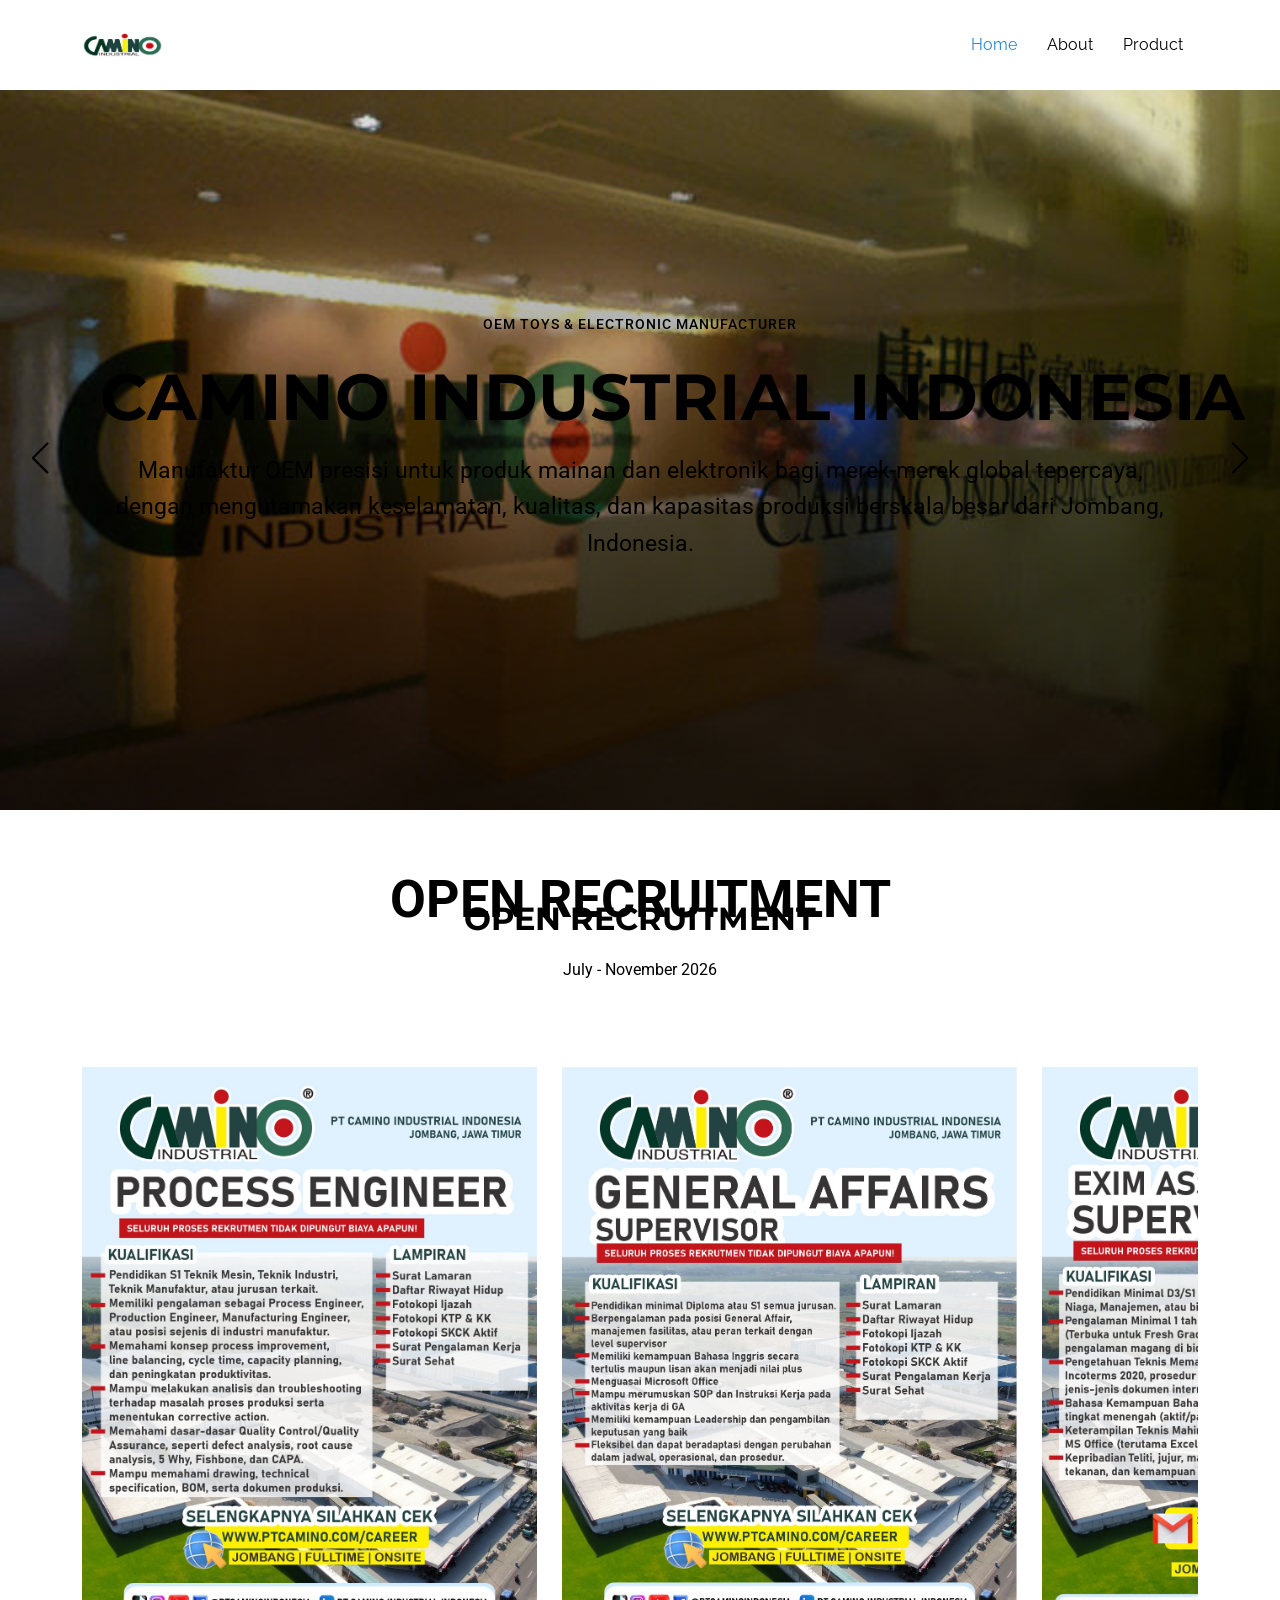
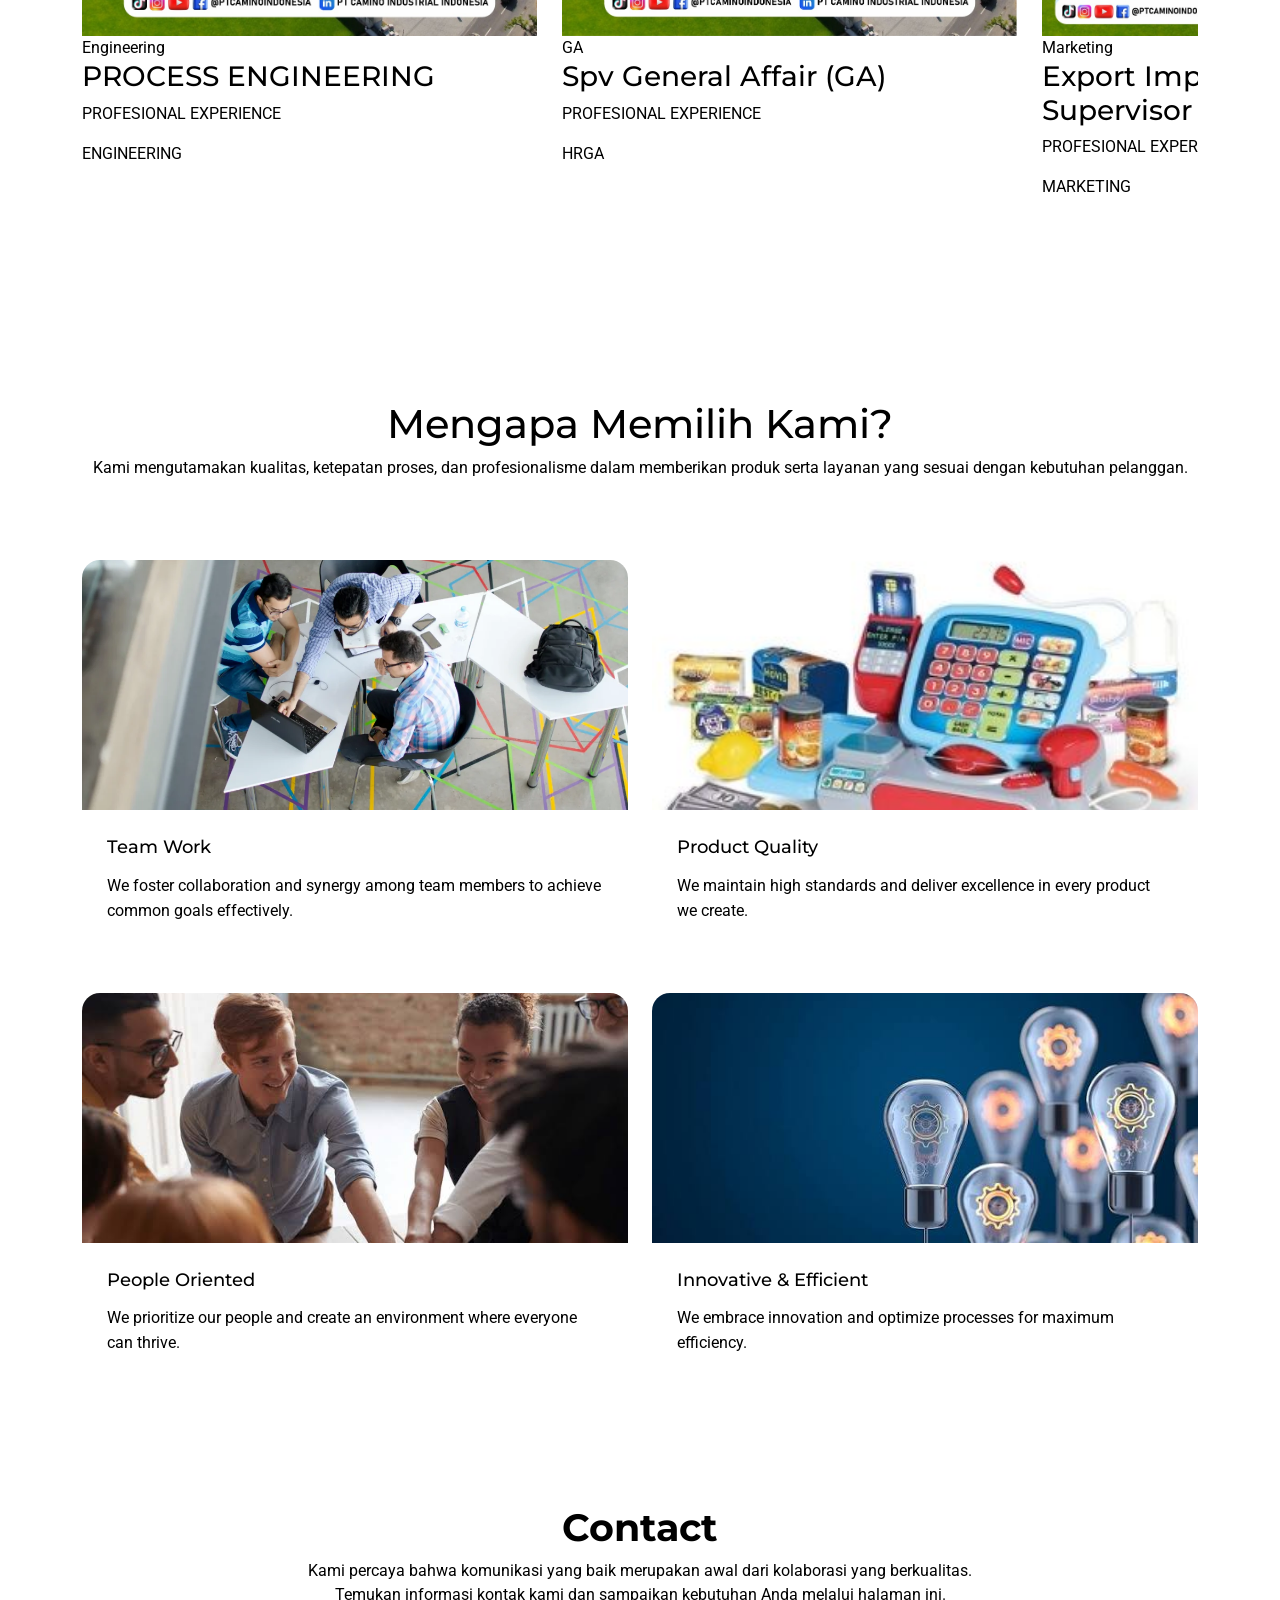
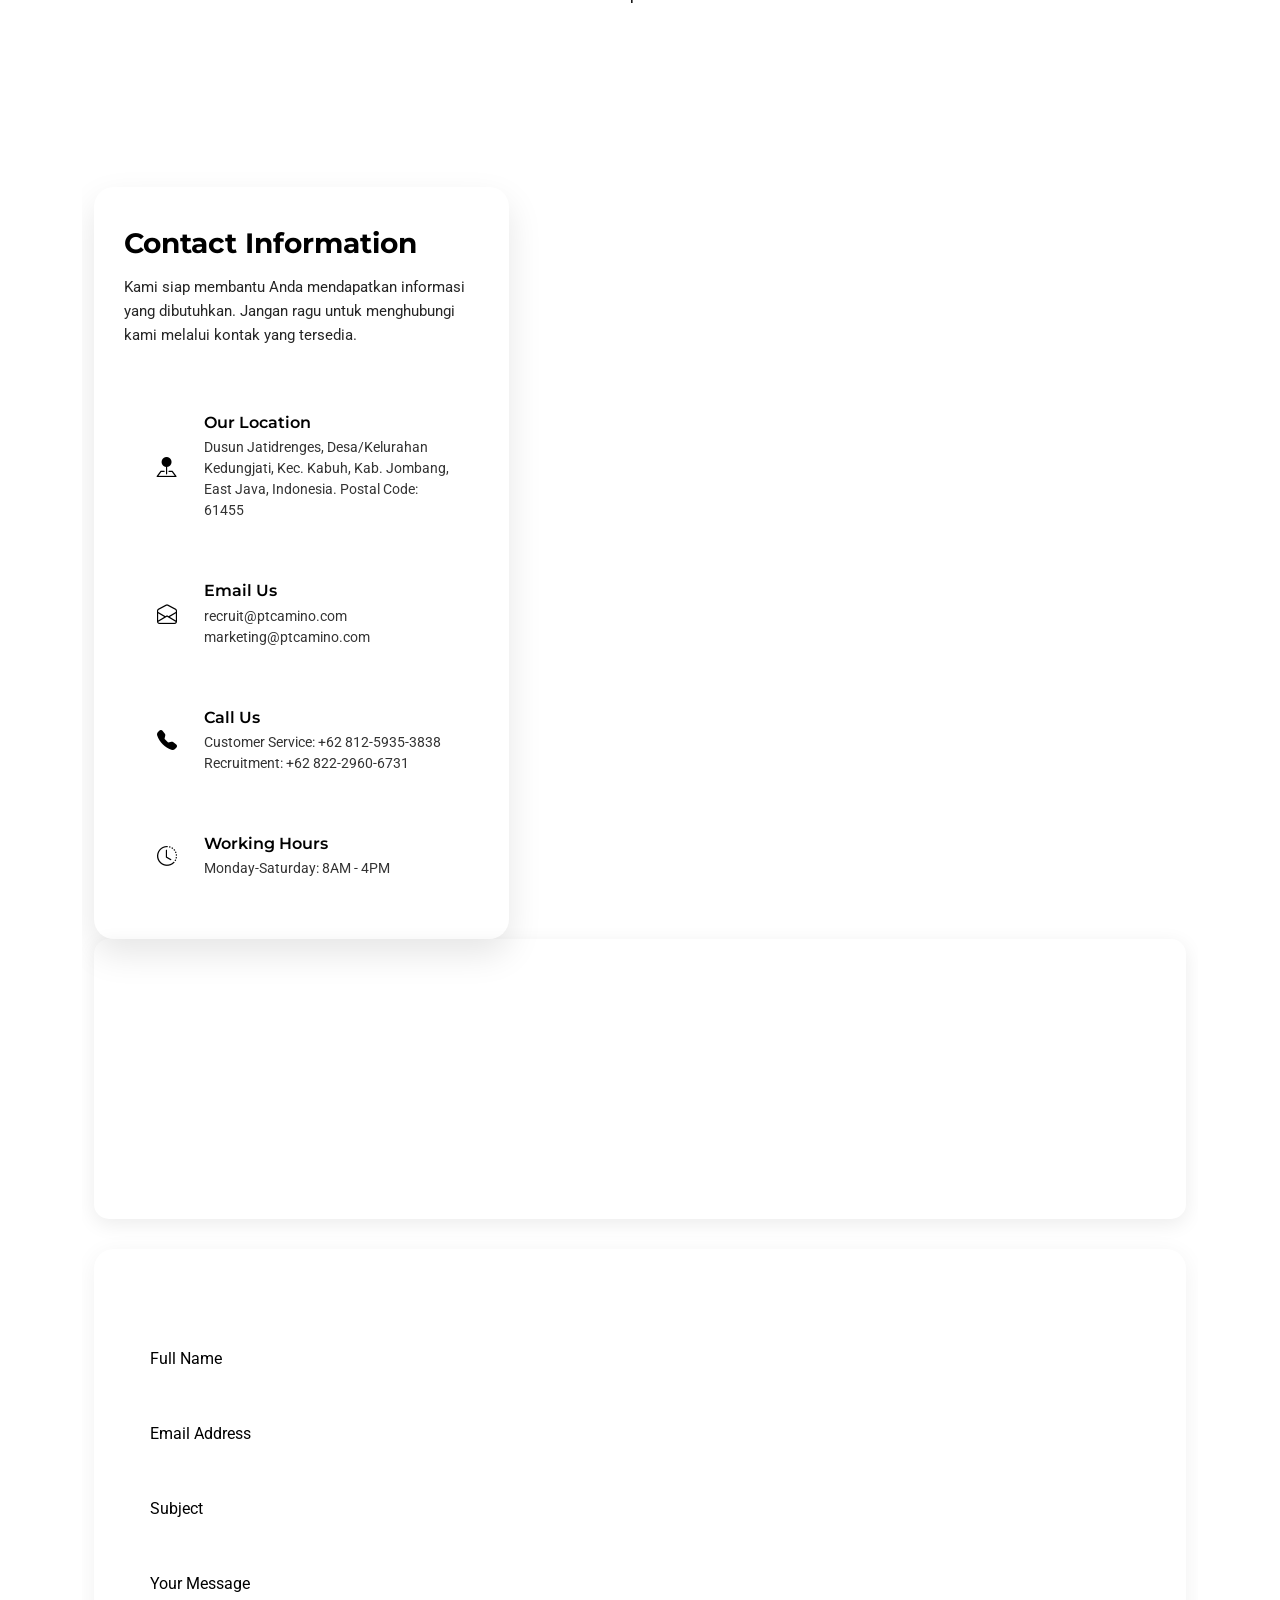
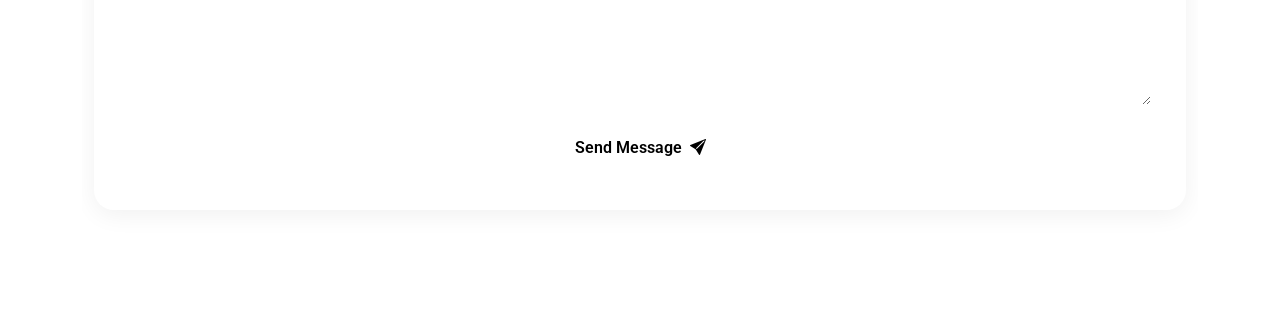
==== commit 1b91fef7: "mb" ====
--- a/index.html
+++ b/index.html
@@ -478,7 +478,7 @@
     <section id="category-section" class="category-section section">
       <!-- Section Title -->
       <div class="container section-title" data-aos="fade-up">
-        <span class="description-title">Mengapa Memilih Kami?</span>
+        <h1 class="description-title">Mengapa Memilih Kami?</h1>
         <p>Kami mengutamakan kualitas, ketepatan proses, dan profesionalisme dalam memberikan produk serta layanan yang sesuai dengan kebutuhan pelanggan.</p>
       </div><!-- End Section Title -->
         <!-- Grid Posts -->
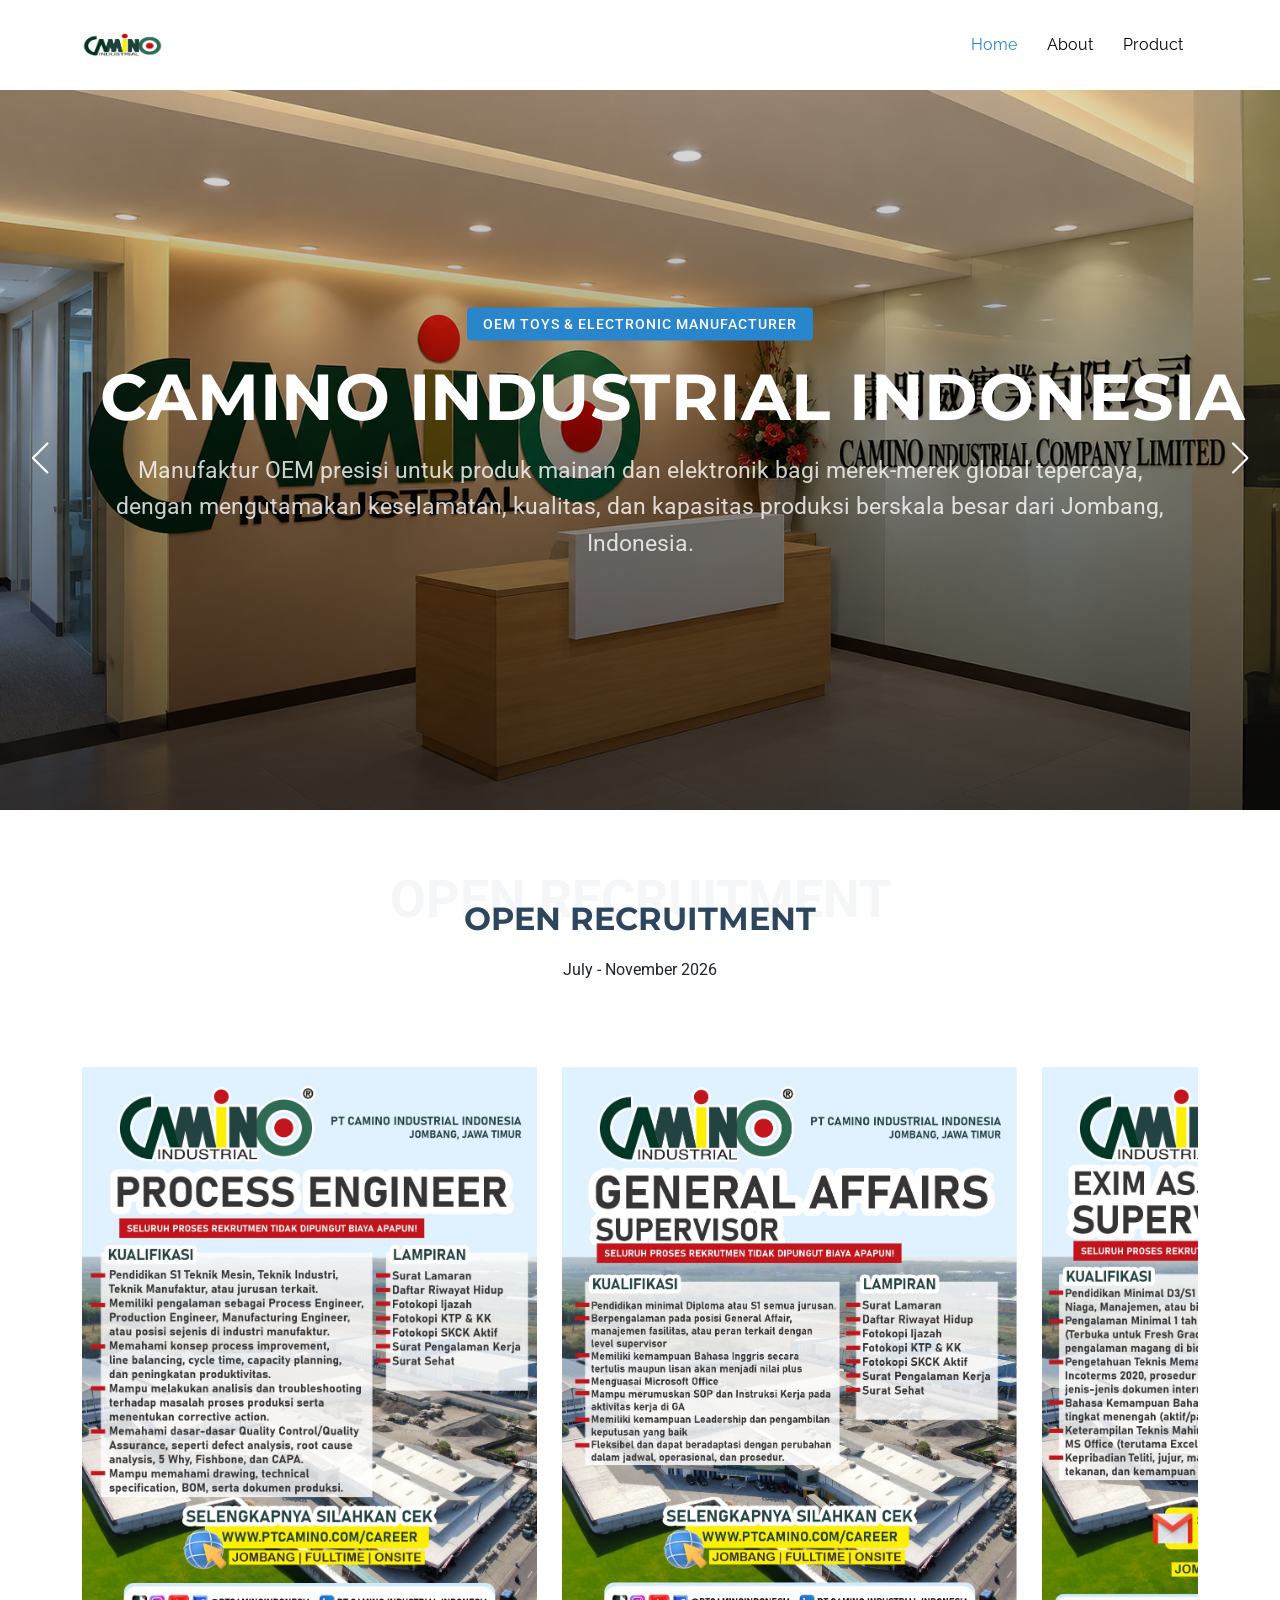
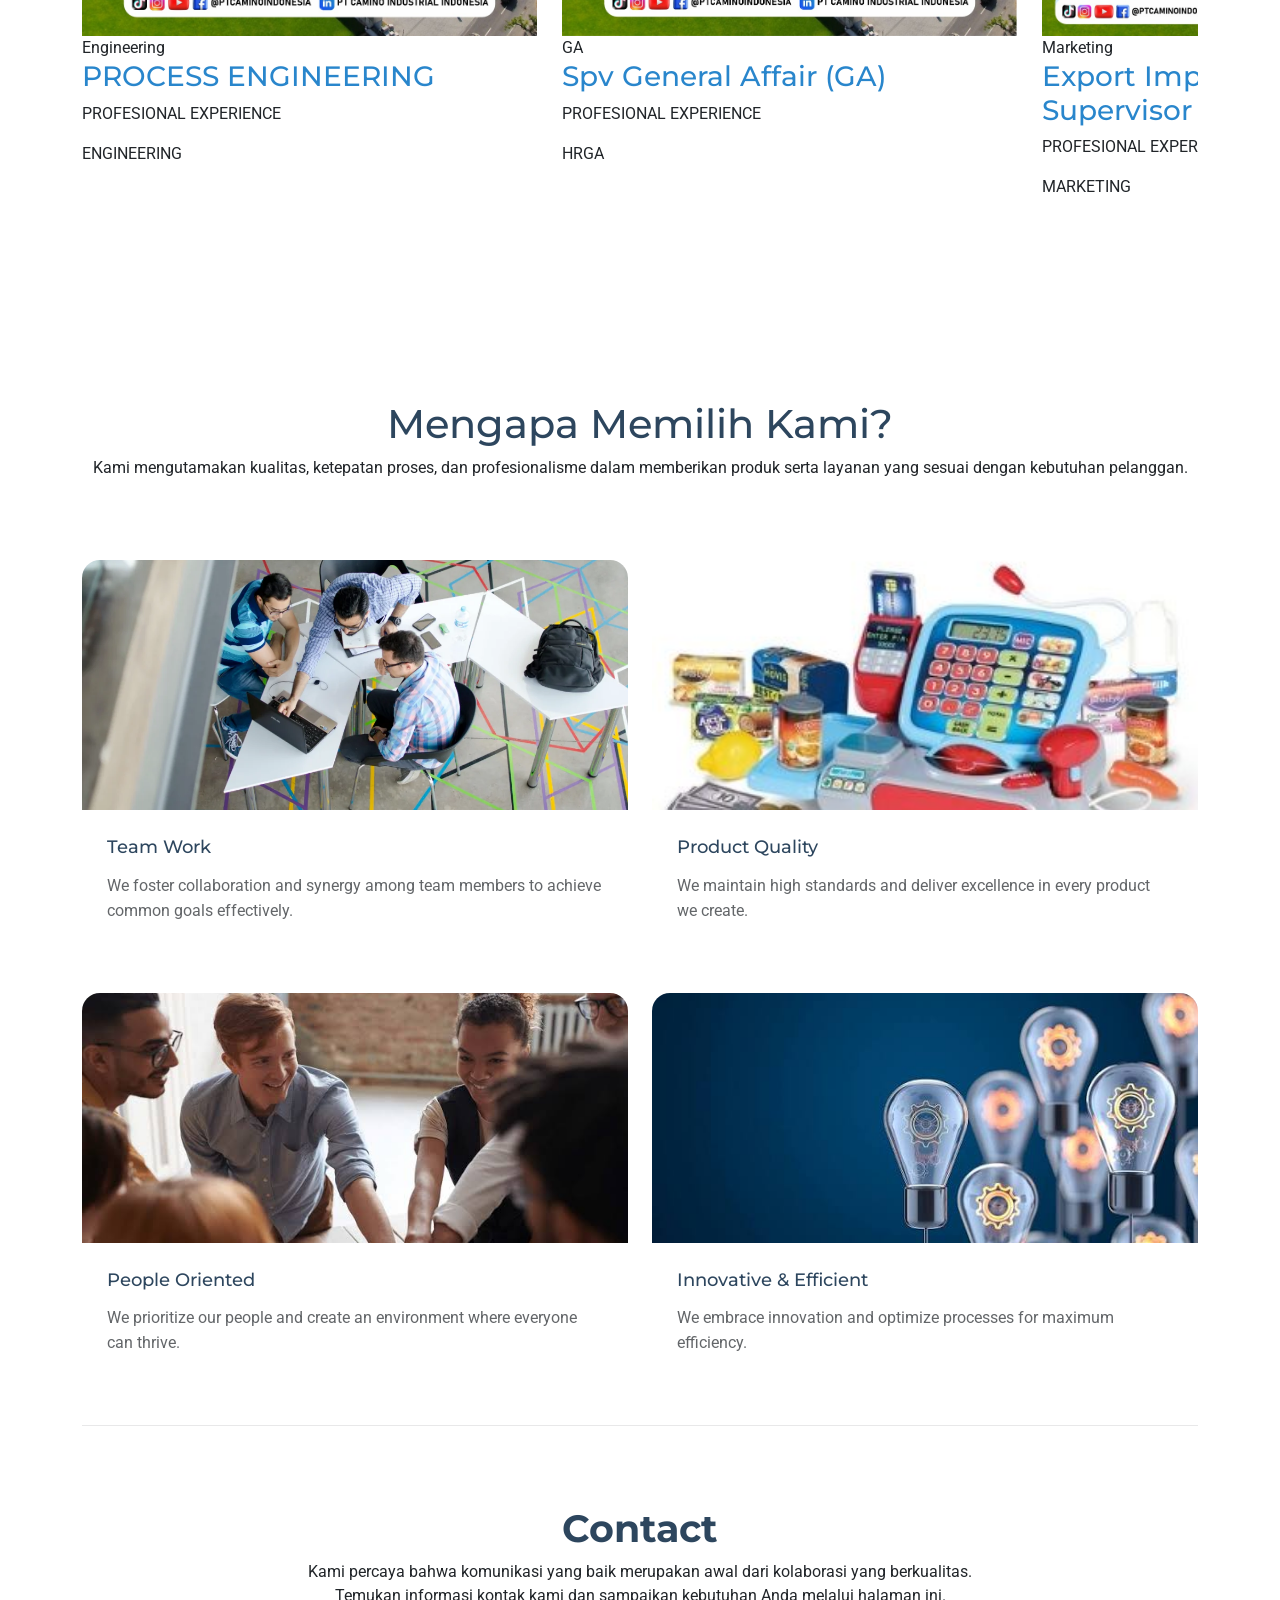
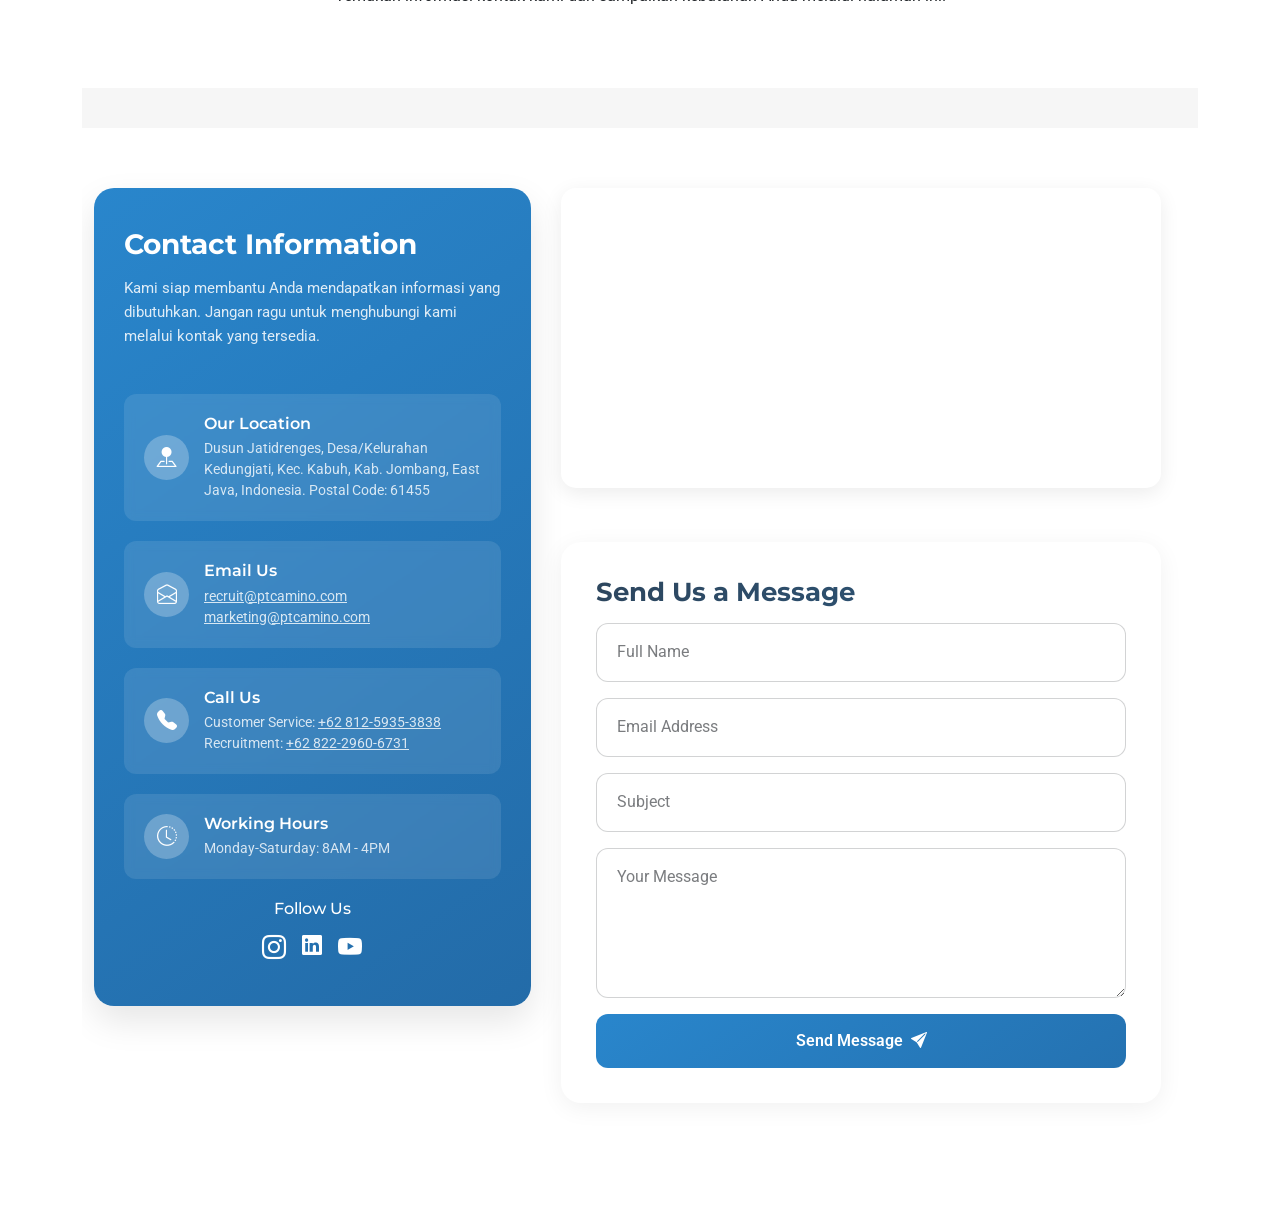
==== commit eda4712a: "mengubah halamann" ====
--- a/index.html
+++ b/index.html
@@ -86,7 +86,7 @@
 
             <div class="swiper-slide">
               <div class="blog-hero-item">
-                <img src="assets/img/blog/foto 5.jpeg" alt="Blog Hero Image" class="img-fluid">
+                <img src="assets/img/camino.png" alt="Blog Hero Image" class="img-fluid">
                 <div class="blog-hero-content">
                   <span class="category">OEM Toys & Electronic Manufacturer</span>
                   <h1>CAMINO INDUSTRIAL INDONESIA</h1>
@@ -610,16 +610,19 @@
       </nav>
     </div><!-- End Page Title -->
         <!-- Contact Section -->
+<!-- Contact Section -->
     <section id="contact" class="contact section">
-
       <div class="container">
-        <div class="contact-wrapper">
-          <div class="contact-info-panel">
+        
+        <!-- PEMBUNGKUS UTAMA (Flexbox) -->
+        <div class="contact-wrapper" style="display: flex !important; flex-wrap: wrap !important; gap: 30px !important; align-items: flex-start !important;">
+          
+          <!-- KOTAK BIRU INFORMASI KONTAK (DI SEBELAH KIRI - 40%) -->
+          <div class="contact-info-panel" style="flex: 0 0 40% !important; max-width: 40% !important;">
             <div class="contact-info-header">
               <h3>Contact Information</h3>
               <p>Kami siap membantu Anda mendapatkan informasi yang dibutuhkan. Jangan ragu untuk menghubungi kami melalui kontak yang tersedia.</p>
             </div>
-
             <div class="contact-info-cards">
               <div class="info-card">
                 <div class="icon-container">
@@ -630,29 +633,26 @@
                   <p>Dusun Jatidrenges, Desa/Kelurahan Kedungjati, Kec. Kabuh, Kab. Jombang, East Java, Indonesia. Postal Code: 61455</p>
                 </div>
               </div>
-
               <div class="info-card">
                 <div class="icon-container">
                   <i class="bi bi-envelope-open"></i>
                 </div>
                 <div class="card-content">
                   <h4>Email Us</h4>
-                  <p>recruit@ptcamino.com</p>
-                  <p>marketing@ptcamino.com</p>
-                </div>
-              </div>
-
+                  <p><a href="mailto:recruit@ptcamino.com" style="color: inherit; text-decoration: underline;">recruit@ptcamino.com</a></p>
+                  <p><a href="mailto:marketing@ptcamino.com" style="color: inherit; text-decoration: underline;">marketing@ptcamino.com</a></p>
+                </div>
+              </div>
               <div class="info-card">
                 <div class="icon-container">
                   <i class="bi bi-telephone-fill"></i>
                 </div>
                 <div class="card-content">
                   <h4>Call Us</h4>
-                  <p>Customer Service: +62 812-5935-3838</p>
-                  <p>Recruitment: +62 822-2960-6731</p>
-                </div>
-              </div>
-
+                  <p>Customer Service: <a href="tel:+6281259353838" style="color: inherit; text-decoration: underline;">+62 812-5935-3838</a></p>
+                  <p>Recruitment: <a href="tel:+6282229606731" style="color: inherit; text-decoration: underline;">+62 822-2960-6731</a></p>
+                </div>
+              </div>
               <div class="info-card">
                 <div class="icon-container">
                   <i class="bi bi-clock-history"></i>
@@ -663,57 +663,71 @@
                 </div>
               </div>
             </div>
-          </div>
-            <div class="social-links-panel">
+            <div class="social-links-panel" style="margin-top: 20px; text-align: center;">
+              <h4 style="color: #fff; font-size: 16px; margin-bottom: 12px;">Follow Us</h4>
+              <div class="d-flex justify-content-center gap-3">
+                <a href="https://www.instagram.com/ptcaminoindonesia?obrf=d3NoZnU5NDBkaWR2" target="_blank" class="text-white fs-4" aria-label="Instagram">
+                    <i class="bi bi-instagram"></i>
+                </a>
+                <a href="https://www.linkedin.com/company/pt-camino-industrial-indonesia/" target="_blank" class="text-white fs-5" aria-label="LinkedIn">
+                  <i class="bi bi-linkedin"></i>
+                </a>
+                <a href="https://www.youtube.com/@ptcaminoindonesia" target="_blank" class="text-white fs-4" aria-label="YouTube">
+                    <i class="bi bi-youtube"></i>
+                </a>
+              </div>
             </div>
           </div>
-<div class="contact-form-panel">
-    <div class="map-container">
-        <iframe
-            src="https://maps.google.com/maps?q=Dusun%20Jatidrenges%2C%20Kedungjati%2C%20Kabuh%2C%20Jombang%2C%20Jawa%20Timur%2061455&output=embed"
-            width="100%"
-            height="100%"
-            style="border:0;"
-            allowfullscreen=""
-            loading="lazy"
-            referrerpolicy="no-referrer-when-downgrade">
-        </iframe>
-    </div>
-<div class="form-container">
-  <h3>Send Us a Message</h3>
-<form id="contact-form" action="https://formsubmit.co/ajax/recruit@ptcamino.com" method="POST">
-
-  <input type="hidden" name="_cc" value="marketing@ptcamino.com">
-  <input type="hidden" name="_subject" value="Pesan Baru dari Website PT Camino Industrial Indonesia">
-  <input type="hidden" name="_template" value="table">
-
-  <div class="form-floating mb-3">
-    <input type="text" class="form-control" name="name" placeholder="Full Name" required>
-    <label>Full Name</label>
-  </div>
-
-  <div class="form-floating mb-3">
-    <input type="email" class="form-control" name="email" placeholder="Email Address" required>
-    <label>Email Address</label>
-  </div>
-
-  <div class="form-floating mb-3">
-    <input type="text" class="form-control" name="subject" placeholder="Subject" required>
-    <label>Subject</label>
-  </div>
-
-  <div class="form-floating mb-3">
-    <textarea class="form-control" name="message" rows="5" placeholder="Your Message" style="height:150px" required></textarea>
-    <label>Your Message</label>
-  </div>
-
-  <div id="status-pesan" class="my-3" role="status"></div>
-
-  <div class="d-grid">
-    <button type="submit" class="btn-submit">
-      Send Message <i class="bi bi-send-fill ms-2"></i>
-    </button>
-  </div>
+
+          <!-- PETA & FORM PESAN (DI SEBELAH KANAN - 55%) -->
+          <div class="contact-form-panel" style="flex: 0 0 55% !important; max-width: 55% !important;">
+            <div class="map-container mb-4" style="height: 300px; width: 100%;">
+                <iframe
+                    src="https://maps.google.com/maps?q=Dusun%20Jatidrenges%2C%20Kedungjati%2C%20Kabuh%2C%20Jombang%2C%20Jawa%20Timur%2061455&output=embed"
+                    width="100%"
+                    height="100%"
+                    style="border:0; border-radius: 10px;"
+                    allowfullscreen=""
+                    loading="lazy"
+                    referrerpolicy="no-referrer-when-downgrade">
+                </iframe>
+            </div>
+            <div class="form-container">
+              <h3>Send Us a Message</h3>
+              <form id="contact-form" action="https://formsubmit.co/ajax/recruit@ptcamino.com" method="POST">
+                <input type="hidden" name="_cc" value="marketing@ptcamino.com">
+                <input type="hidden" name="_subject" value="Pesan Baru dari Website PT Camino Industrial Indonesia">
+                <input type="hidden" name="_template" value="table">
+                <div class="form-floating mb-3">
+                  <input type="text" class="form-control" name="name" placeholder="Full Name" required>
+                  <label>Full Name</label>
+                </div>
+                <div class="form-floating mb-3">
+                  <input type="email" class="form-control" name="email" placeholder="Email Address" required>
+                  <label>Email Address</label>
+                </div>
+                <div class="form-floating mb-3">
+                  <input type="text" class="form-control" name="subject" placeholder="Subject" required>
+                  <label>Subject</label>
+                </div>
+                <div class="form-floating mb-3">
+                  <textarea class="form-control" name="message" rows="5" placeholder="Your Message" style="height:150px" required></textarea>
+                  <label>Your Message</label>
+                </div>
+                <div id="status-pesan" class="my-3" role="status"></div>
+                <div class="d-grid">
+                  <button type="submit" class="btn btn-primary btn-submit">
+                    Send Message <i class="bi bi-send-fill ms-2"></i>
+                  </button>
+                </div>
+              </form>
+            </div>
+          </div>
+
+        </div>
+
+      </div>
+    </section>
 
 </form>
 <script>
--- a/assets/css/main.css
+++ b/assets/css/main.css
@@ -16,7 +16,6 @@
   --heading-font: "Montserrat",  sans-serif;
   --nav-font: "Raleway",  sans-serif;
 }
-<div class="preview-header text-center mb-4">
 /* Global Colors - The following color variables are used throughout the website. Updating them here will change the color scheme of the entire website */
 :root { 
   --background-color: #ffffff; /* Background color for the entire website, including individual sections */
@@ -4239,8 +4238,7 @@
   background: linear-gradient(120deg, var(--heading-color), color-mix(in srgb, var(--heading-color), var(--accent-color) 30%));
   -webkit-background-clip: text;
   -webkit-text-fill-color: transparent;
-  background-clip: text;
-  text-fill-color: transparent;
+  background-clip: text
 }
 
 .contact .form-container p {
@@ -4427,10 +4425,6 @@
 /*--------------------------------------------------------------
 # Starter Section Section
 --------------------------------------------------------------*/
-.starter-section {
-  /* Add your styles here */
-}
-
 /*--------------------------------------------------------------
 # Error 404 Section
 --------------------------------------------------------------*/
@@ -5004,3 +4998,4 @@
 .page-title nav.breadcrumbs {
   padding: 10px 0 !important;
 }
+}
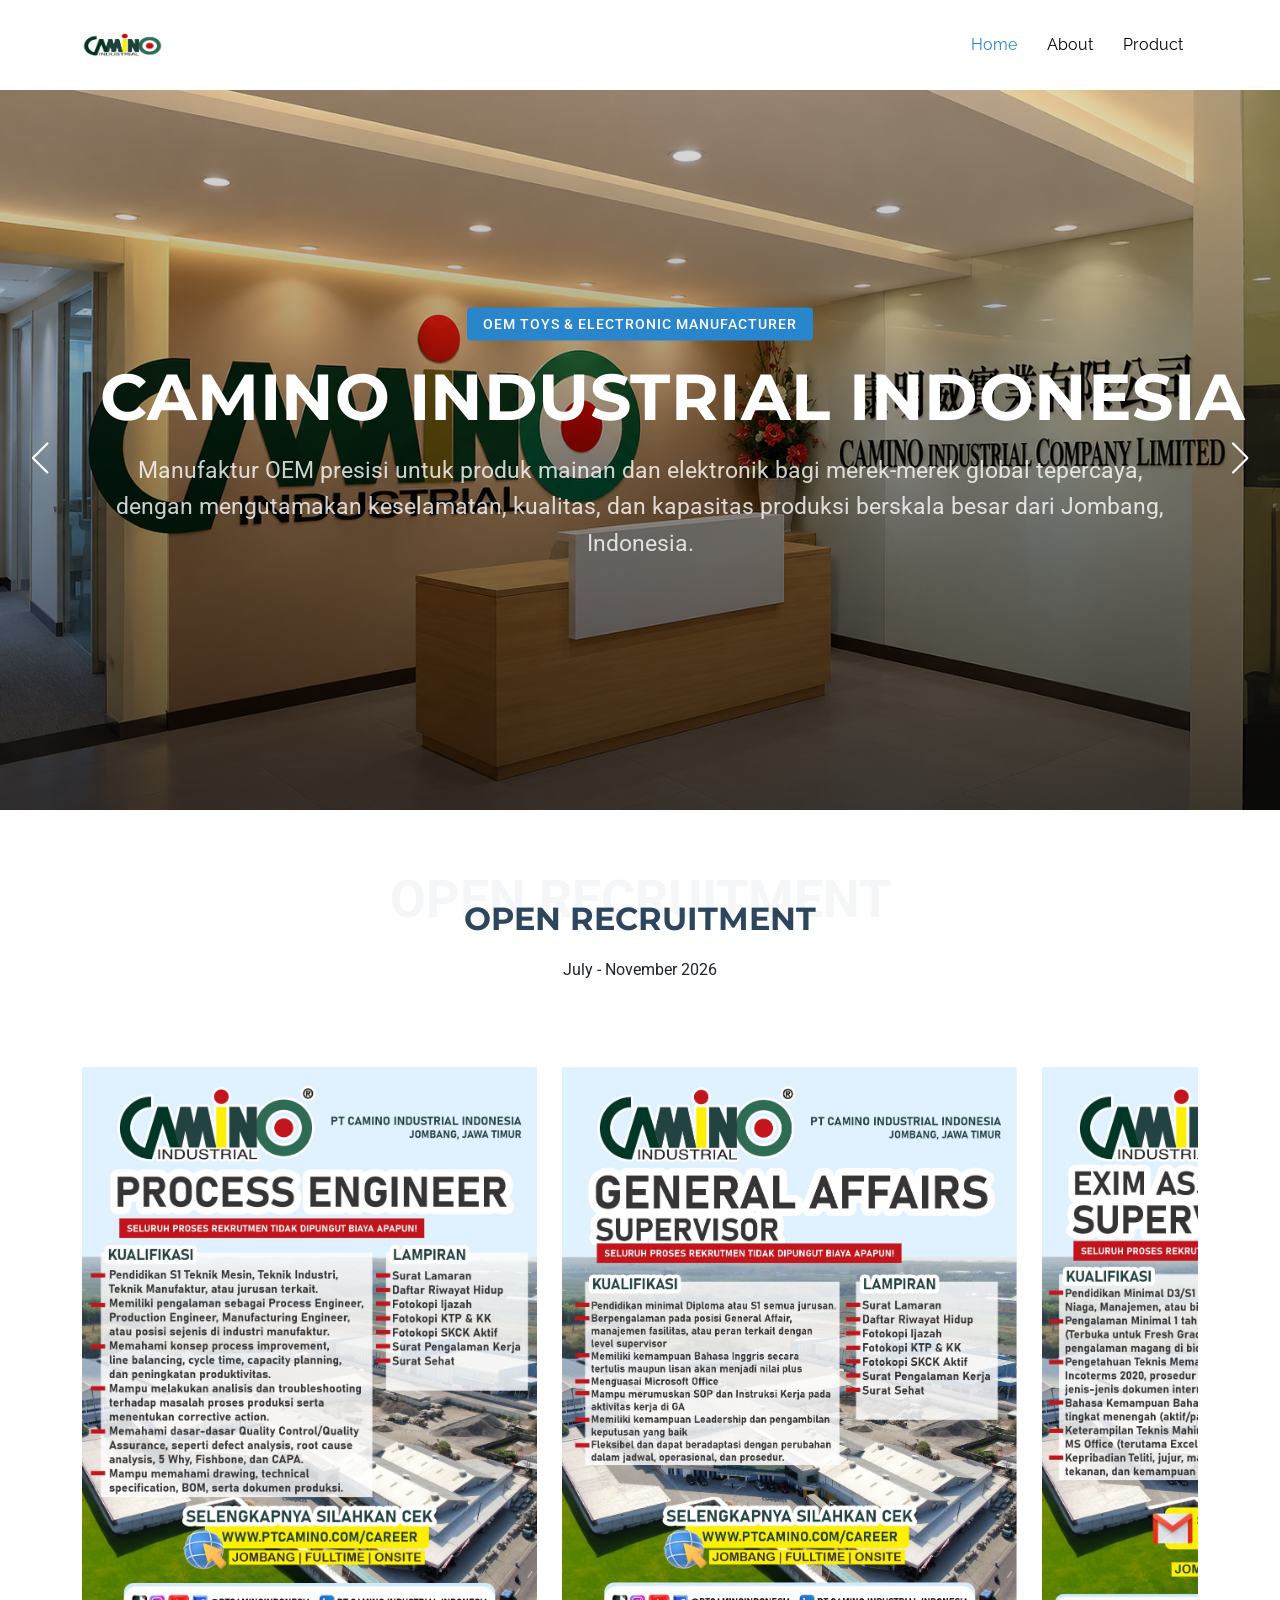
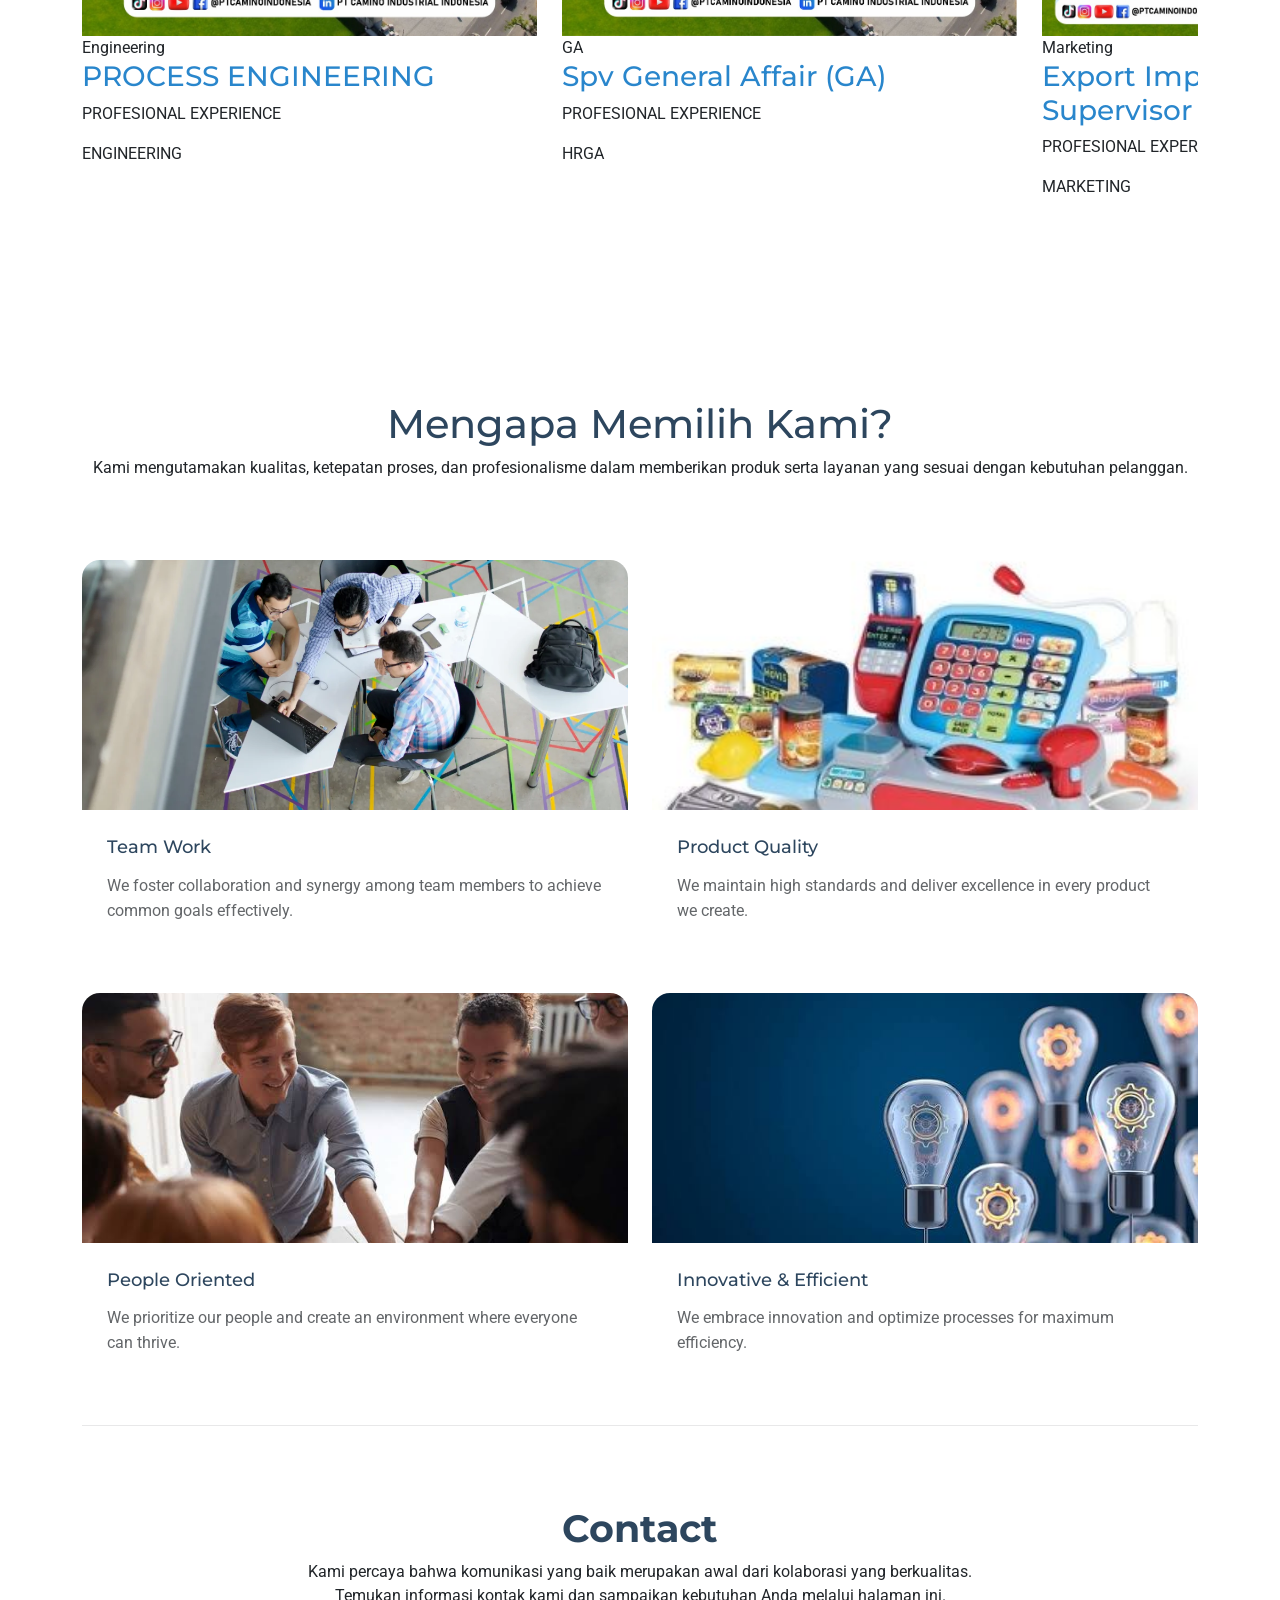
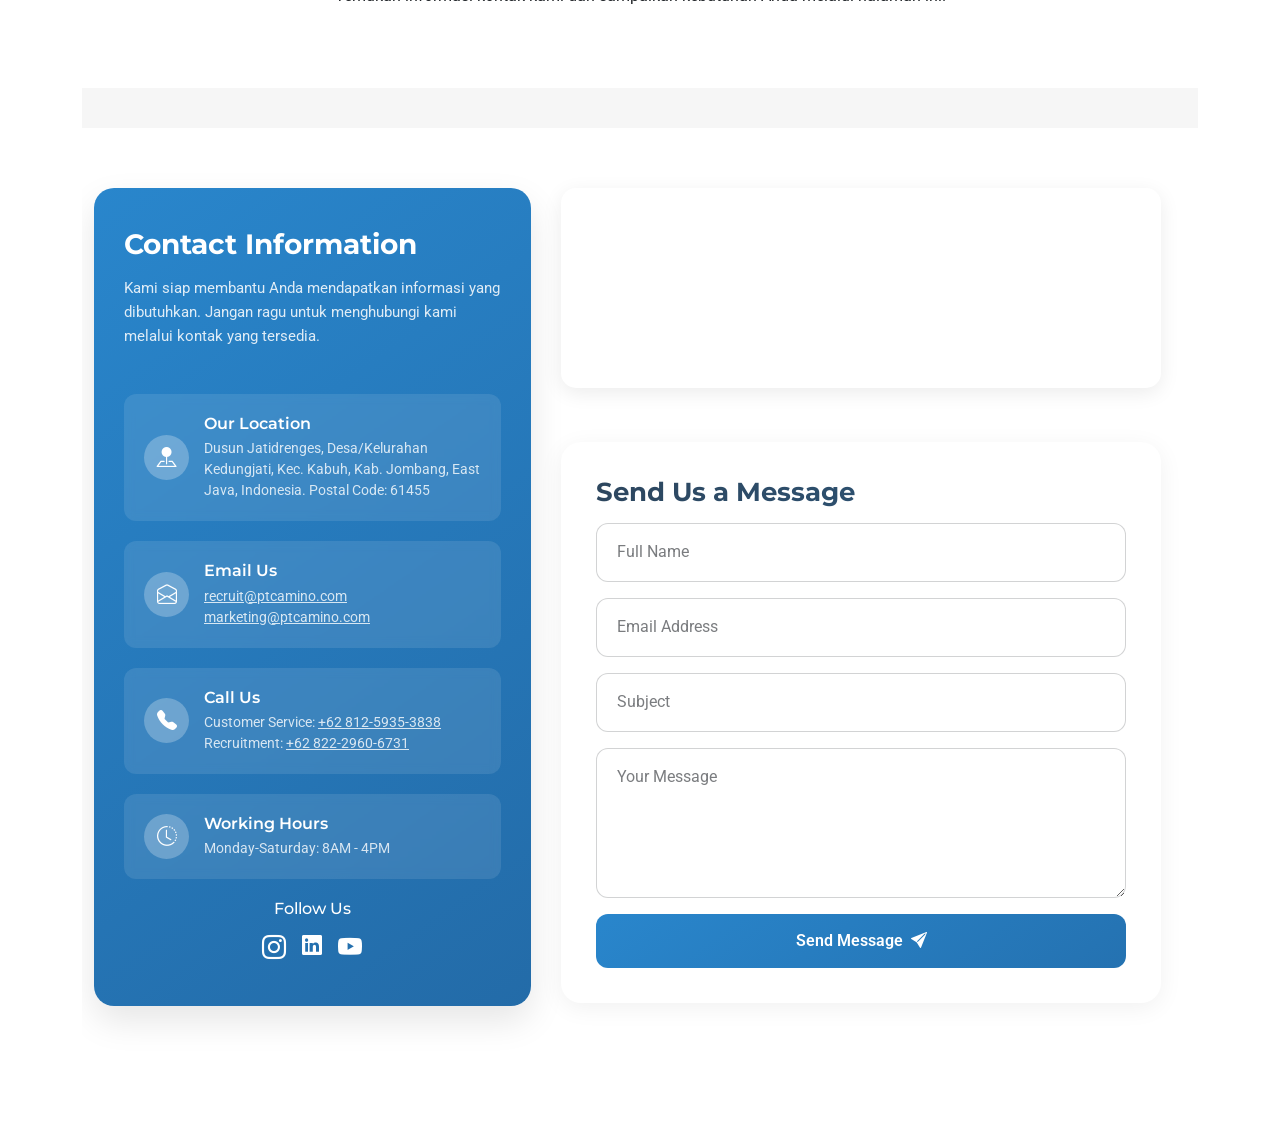
==== commit 2e6e7ded: "mengubah baris" ====
--- a/index.html
+++ b/index.html
@@ -681,7 +681,7 @@
 
           <!-- PETA & FORM PESAN (DI SEBELAH KANAN - 55%) -->
           <div class="contact-form-panel" style="flex: 0 0 55% !important; max-width: 55% !important;">
-            <div class="map-container mb-4" style="height: 300px; width: 100%;">
+            <div class="map-container mb-4" style="height: 200px; width: 100%;">
                 <iframe
                     src="https://maps.google.com/maps?q=Dusun%20Jatidrenges%2C%20Kedungjati%2C%20Kabuh%2C%20Jombang%2C%20Jawa%20Timur%2061455&output=embed"
                     width="100%"
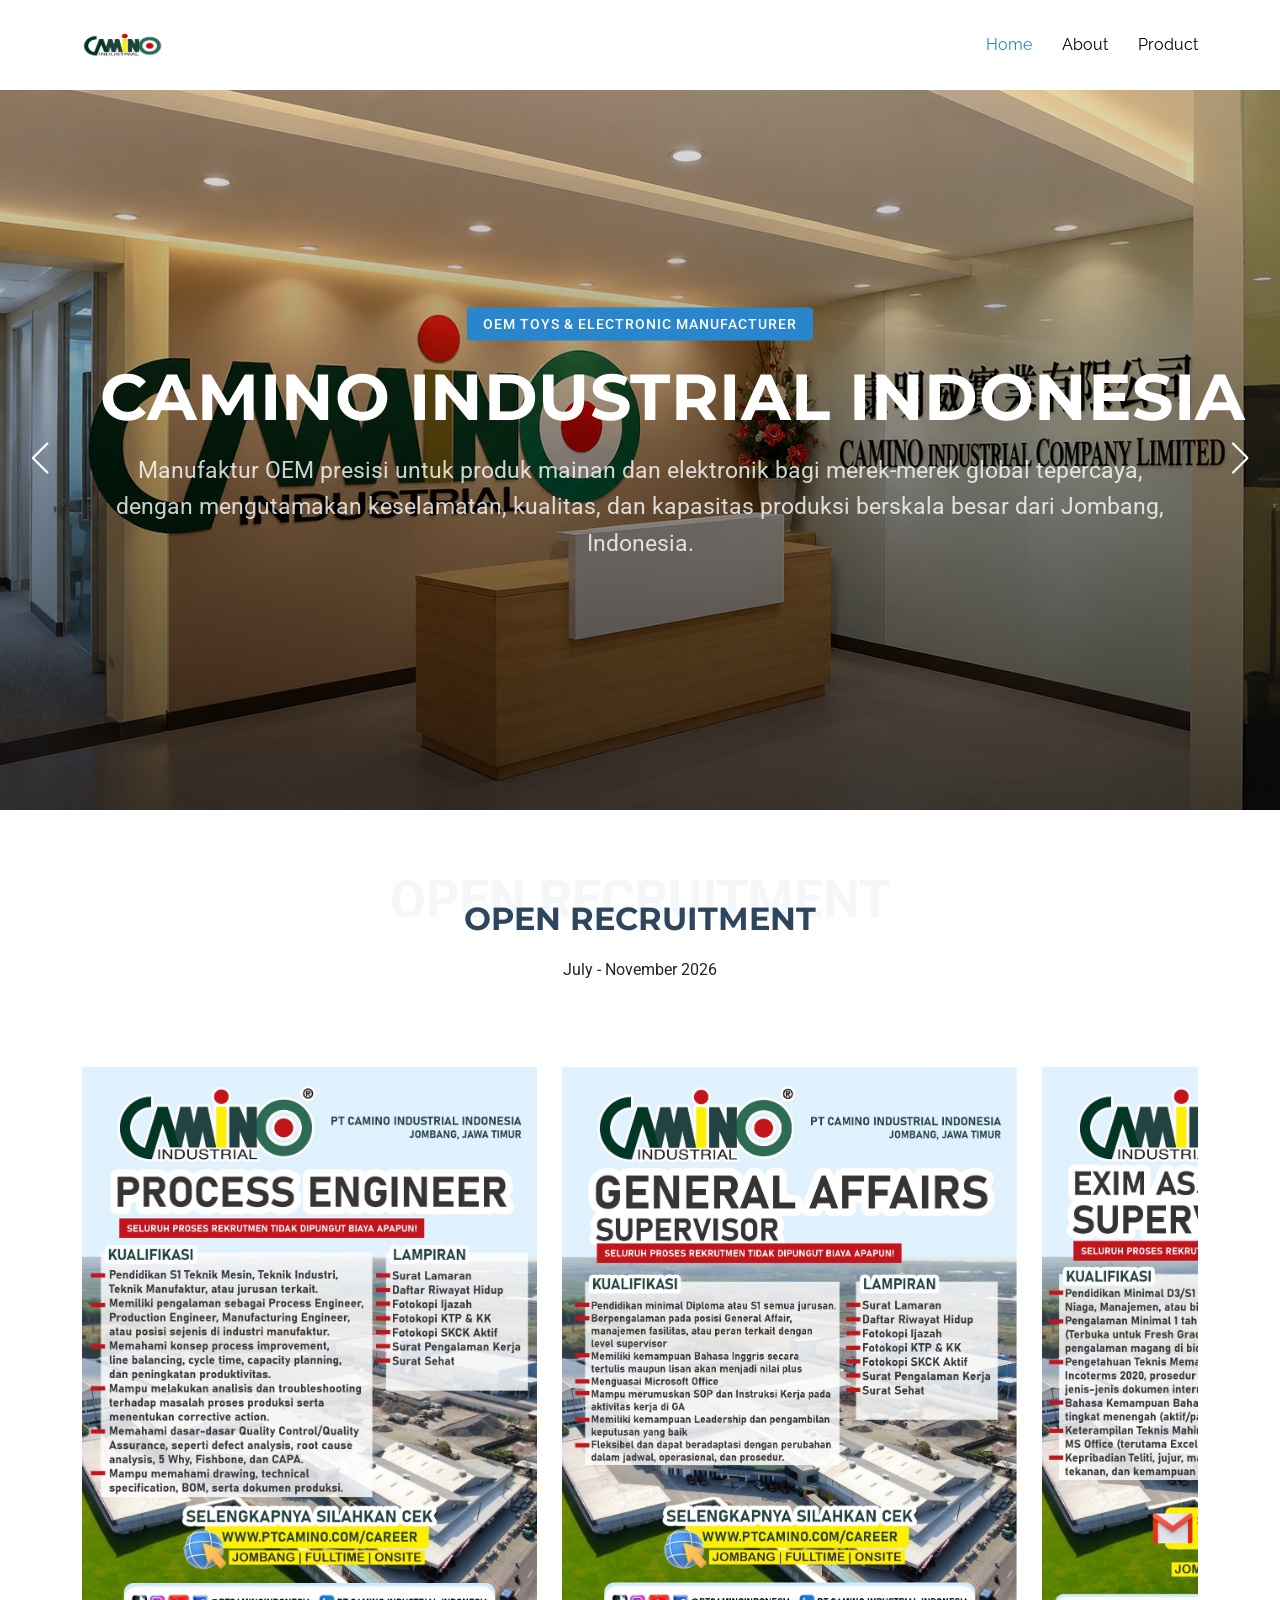
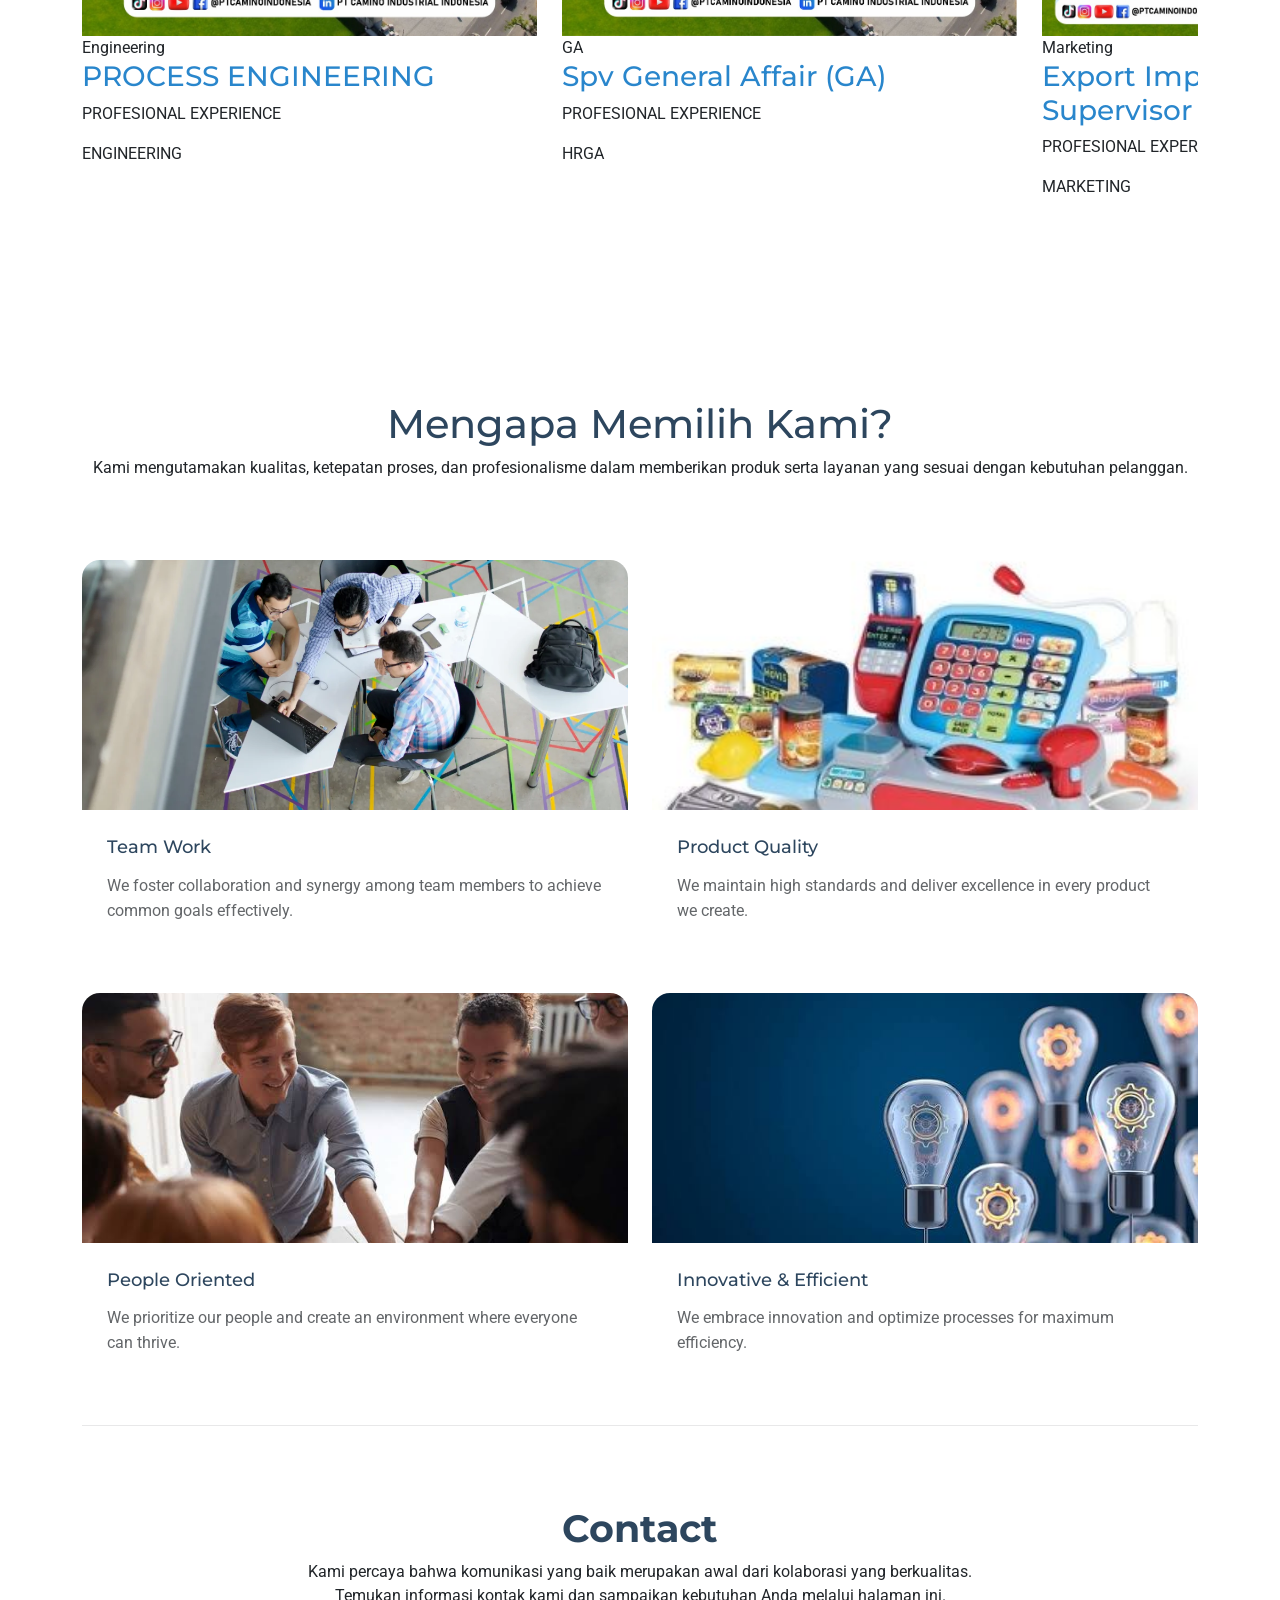
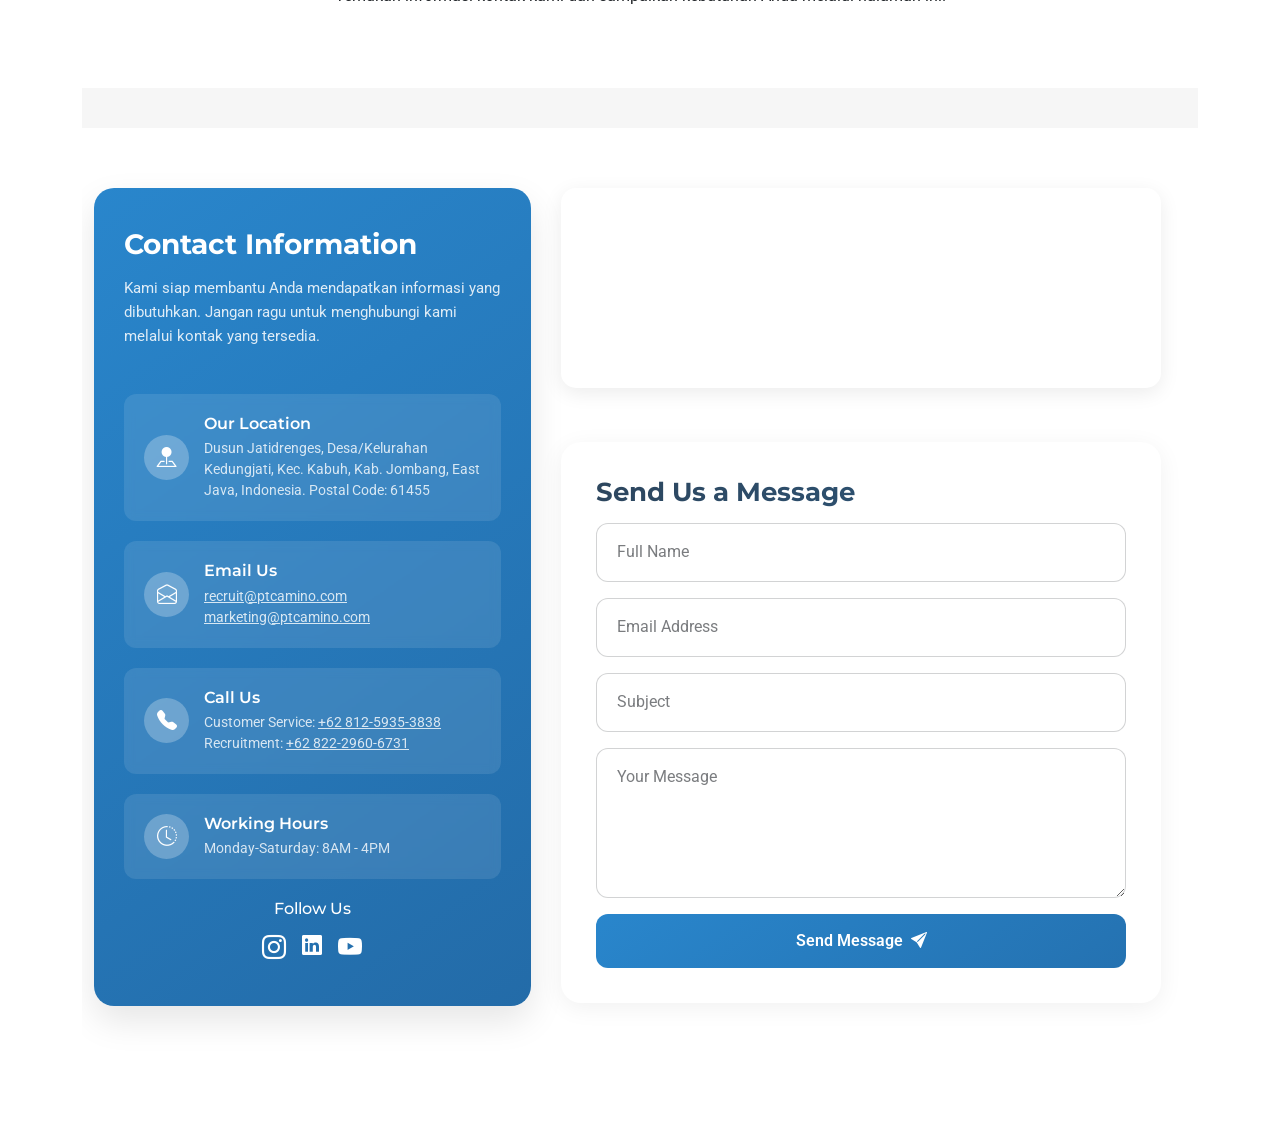
==== commit 7406b640: "mengubah koding" ====
--- a/index.html
+++ b/index.html
@@ -46,12 +46,13 @@
           <img src="assets/img/logo 1.png">
       </a>
 
-      <nav id="navmenu" class="navmenu">
+<nav id="navmenu" class="navmenu">
         <ul>
           <li><a href="index.html" class="active">Home</a></li>
-                    <li><a href="blog-details.html">About</a></li>
+          <li><a href="blog-details.html">About</a></li>
           <li><a href="about.html">Product</a></li>
-            <ul>
+        </ul>
+        <i class="mobile-nav-toggle d-xl-none bi bi-list"></i>
       </nav>
 
 
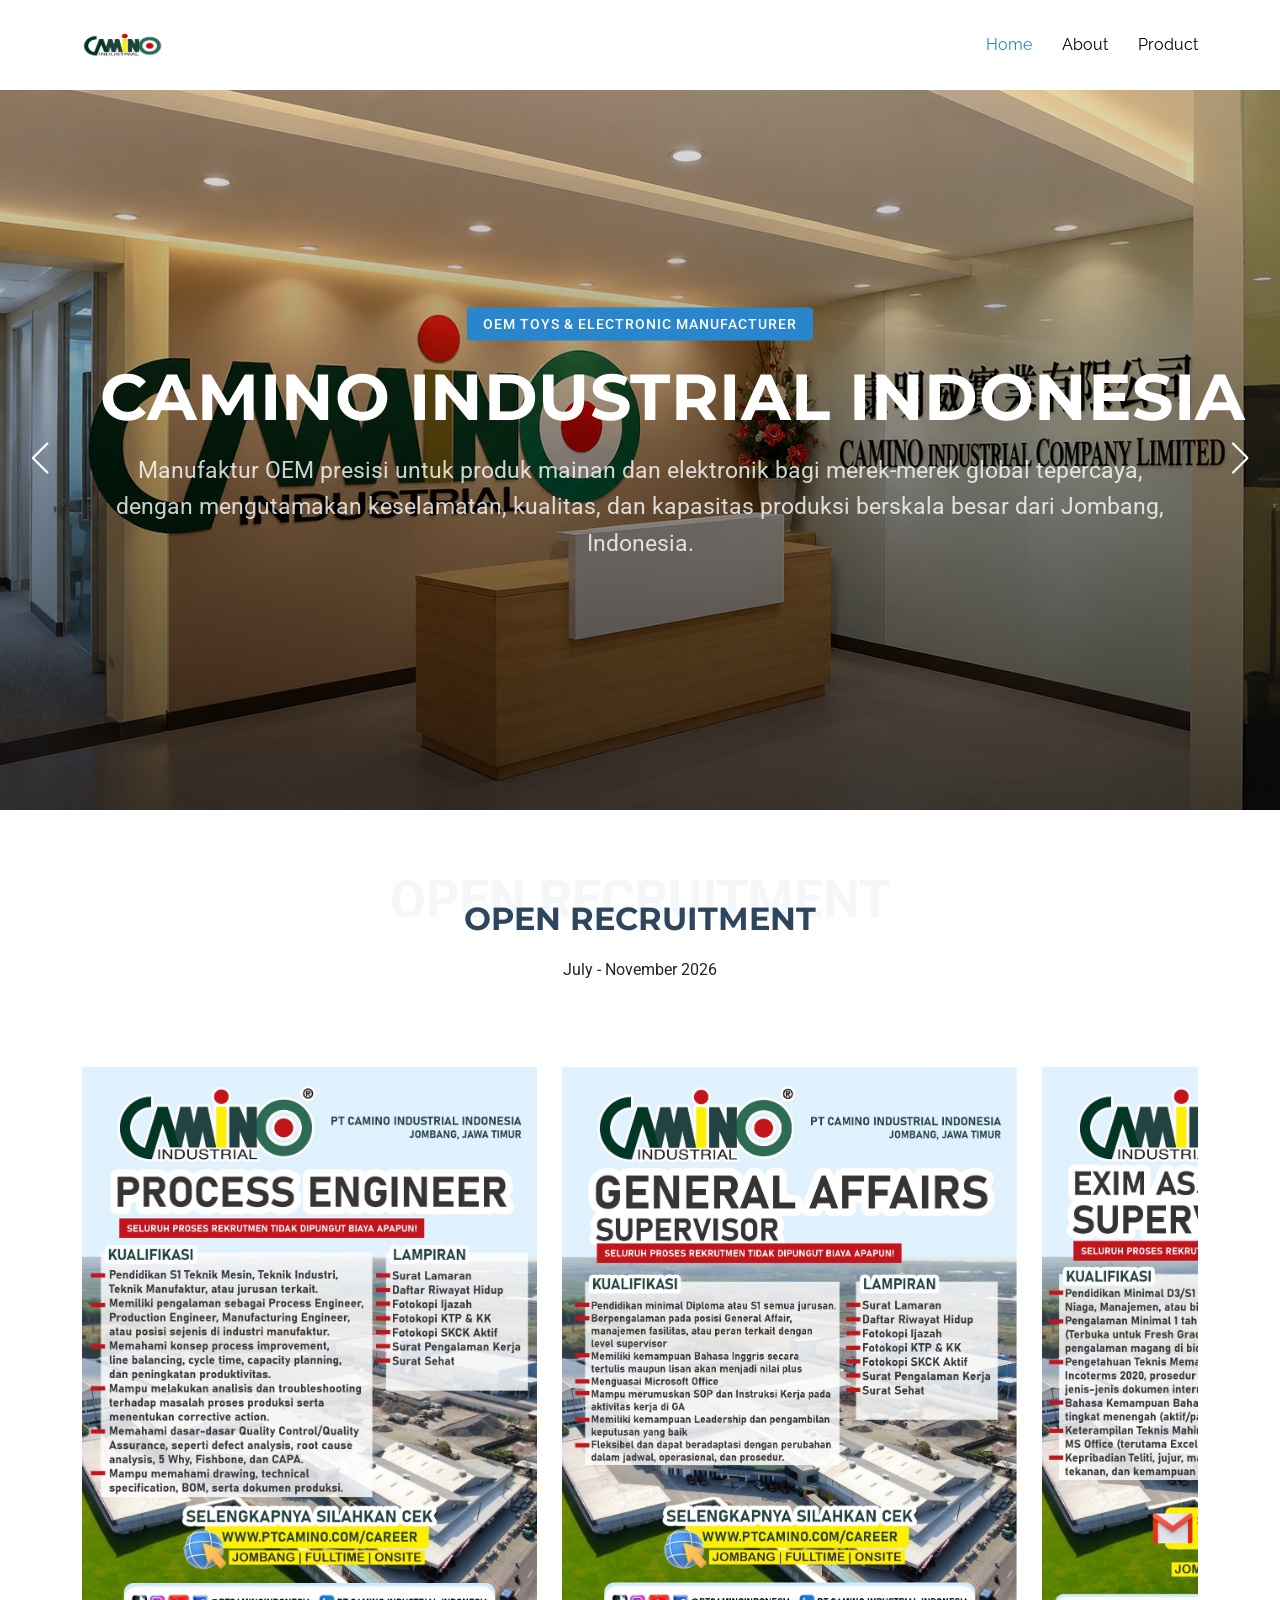
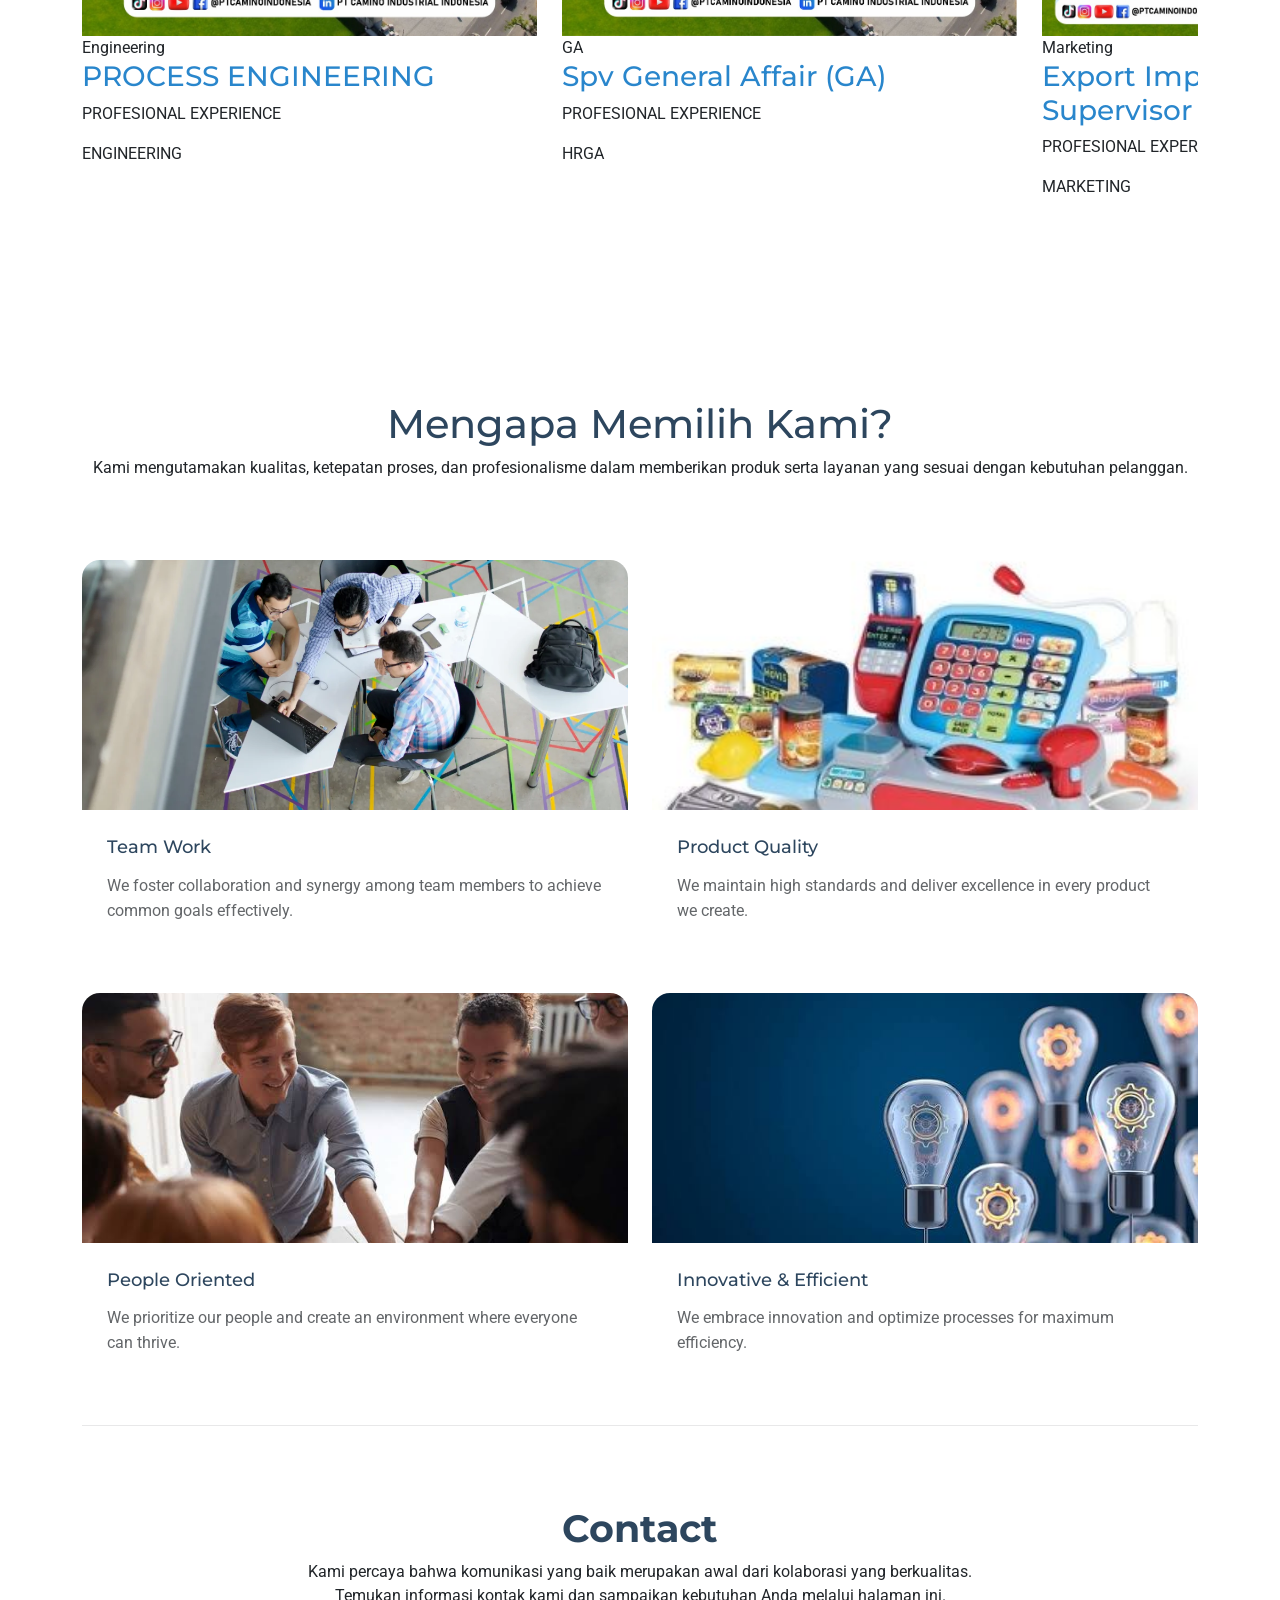
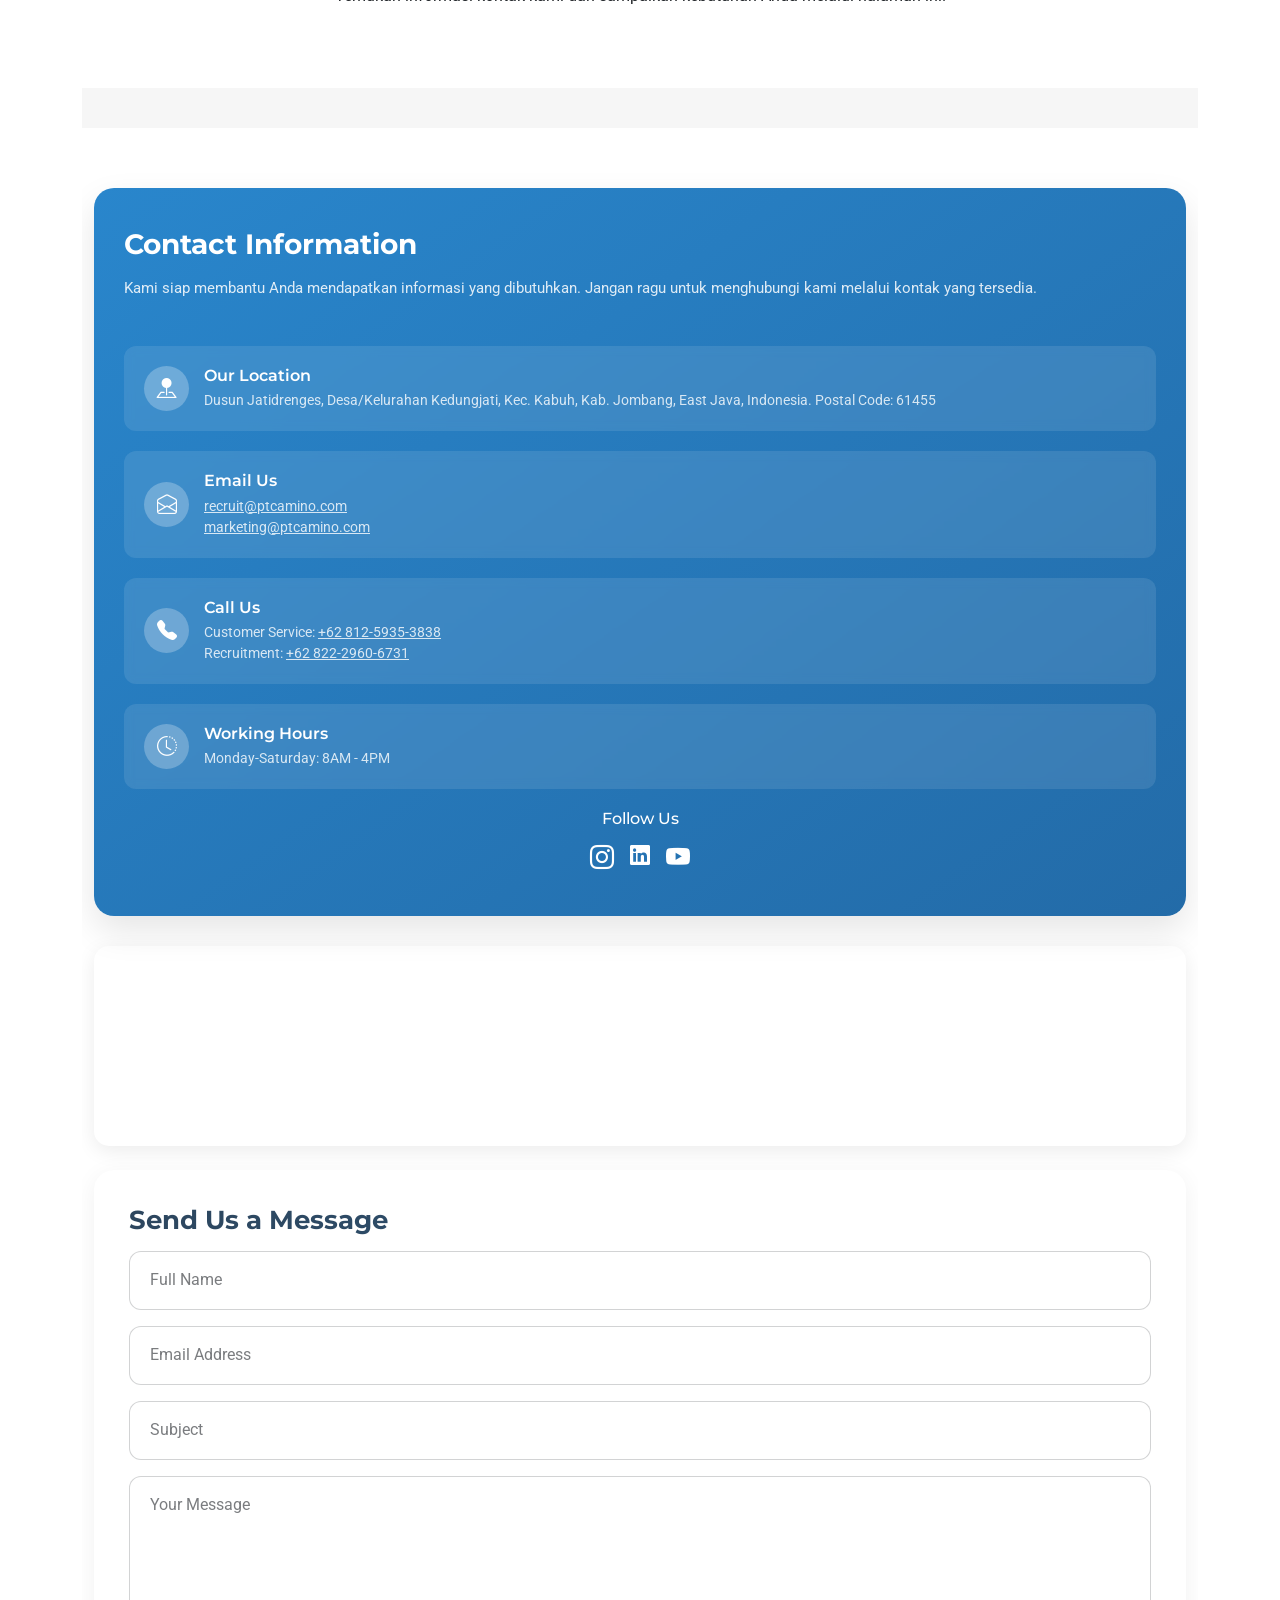
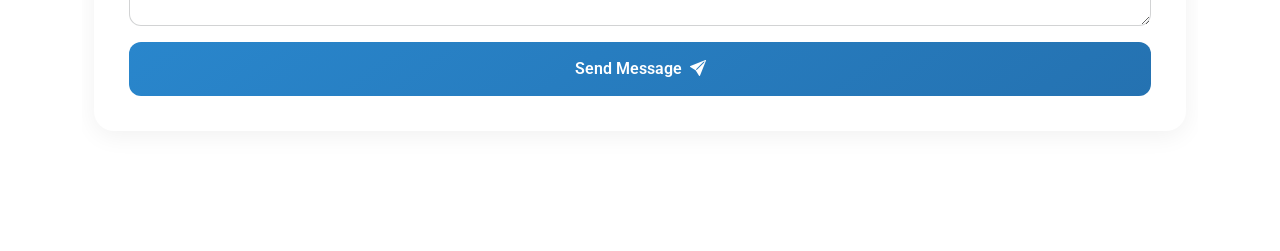
==== commit 9b25985a: "mengubahh" ====
--- a/index.html
+++ b/index.html
@@ -113,7 +113,7 @@
 
             <div class="swiper-slide">
               <div class="blog-hero-item">
-                <img src="assets/img/blog/foto 5.jpeg" alt="Blog Hero Image" class="img-fluid">
+                <img src="assets/img/camino.png" alt="Blog Hero Image" class="img-fluid">
                 <div class="blog-hero-content">
                   <span class="category">OEM Toys & Electronic Manufacturer</span>
                   <h1>CAMINO INDUSTRIAL INDONESIA</h1>
@@ -139,7 +139,7 @@
 
             <div class="swiper-slide">
               <div class="blog-hero-item">
-                <img src="assets/img/blog/foto 5.jpeg" alt="Blog Hero Image" class="img-fluid">
+                <img src="assets/img/camino.png" alt="Blog Hero Image" class="img-fluid">
                 <div class="blog-hero-content">
                   <span class="category">OEM Toys & Electronic Manufacturer</span>
                   <h1>CAMINO INDUSTRIAL INDONESIA</h1>
@@ -619,7 +619,7 @@
         <div class="contact-wrapper" style="display: flex !important; flex-wrap: wrap !important; gap: 30px !important; align-items: flex-start !important;">
           
           <!-- KOTAK BIRU INFORMASI KONTAK (DI SEBELAH KIRI - 40%) -->
-          <div class="contact-info-panel" style="flex: 0 0 40% !important; max-width: 40% !important;">
+<div class="contact-info-panel" style="flex: 1 1 100% !important; max-width: 100% !important;" class="col-lg-5">
             <div class="contact-info-header">
               <h3>Contact Information</h3>
               <p>Kami siap membantu Anda mendapatkan informasi yang dibutuhkan. Jangan ragu untuk menghubungi kami melalui kontak yang tersedia.</p>
@@ -681,7 +681,7 @@
           </div>
 
           <!-- PETA & FORM PESAN (DI SEBELAH KANAN - 55%) -->
-          <div class="contact-form-panel" style="flex: 0 0 55% !important; max-width: 55% !important;">
+  <div style="flex: 1 1 100% !important; max-width: 100% !important;" class="col-lg-6">
             <div class="map-container mb-4" style="height: 200px; width: 100%;">
                 <iframe
                     src="https://maps.google.com/maps?q=Dusun%20Jatidrenges%2C%20Kedungjati%2C%20Kabuh%2C%20Jombang%2C%20Jawa%20Timur%2061455&output=embed"
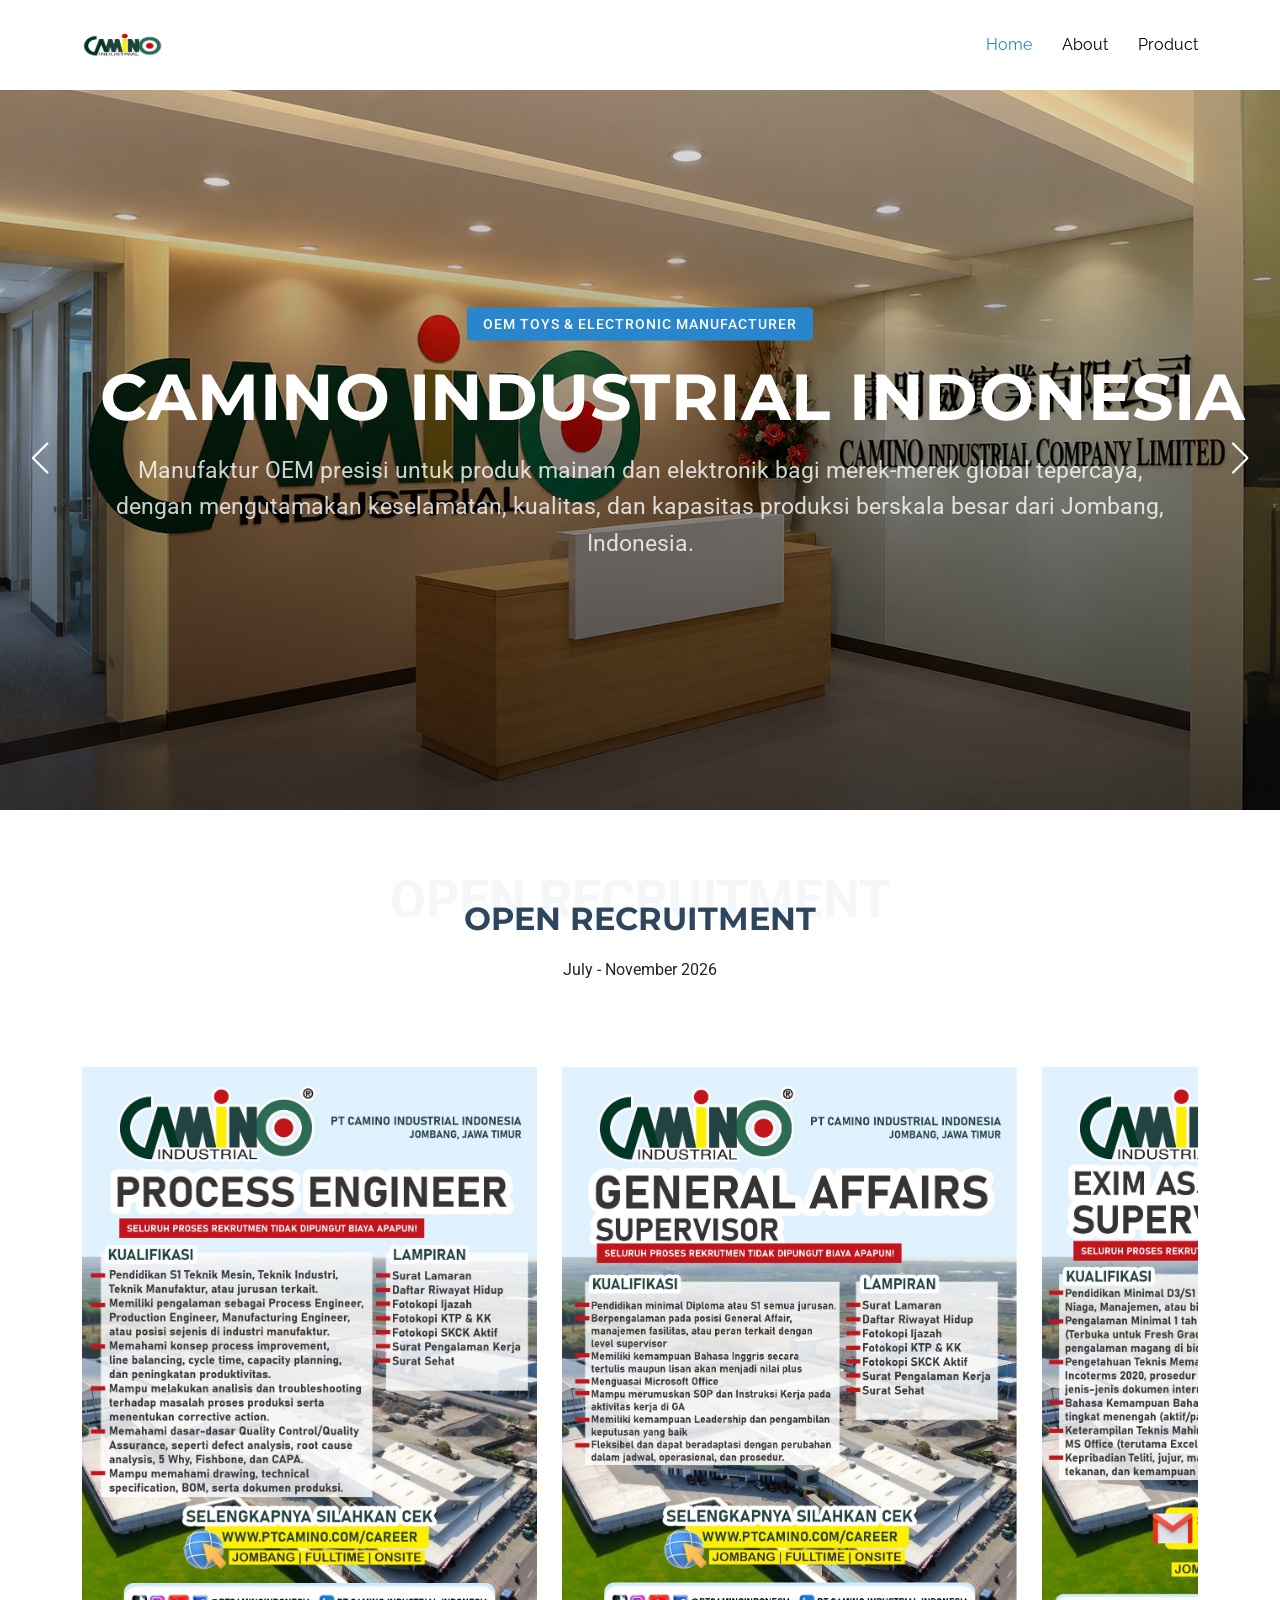
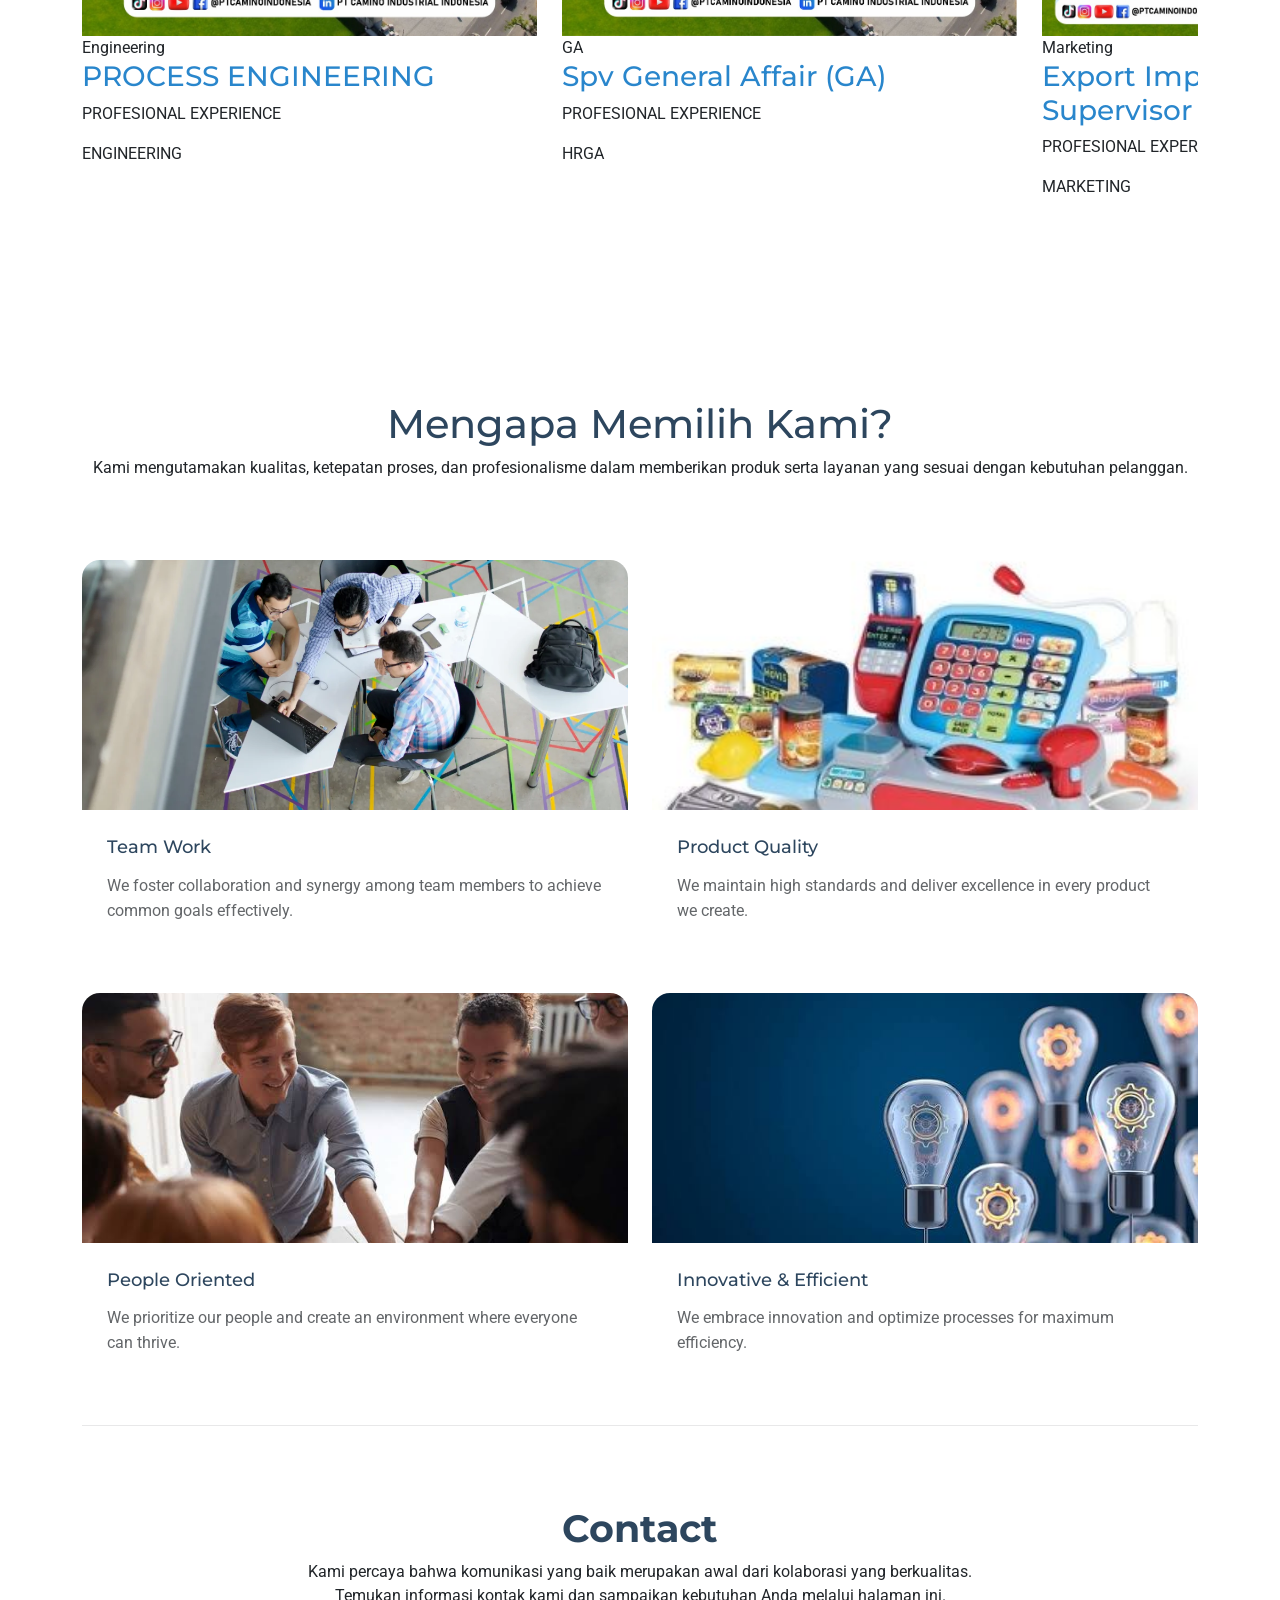
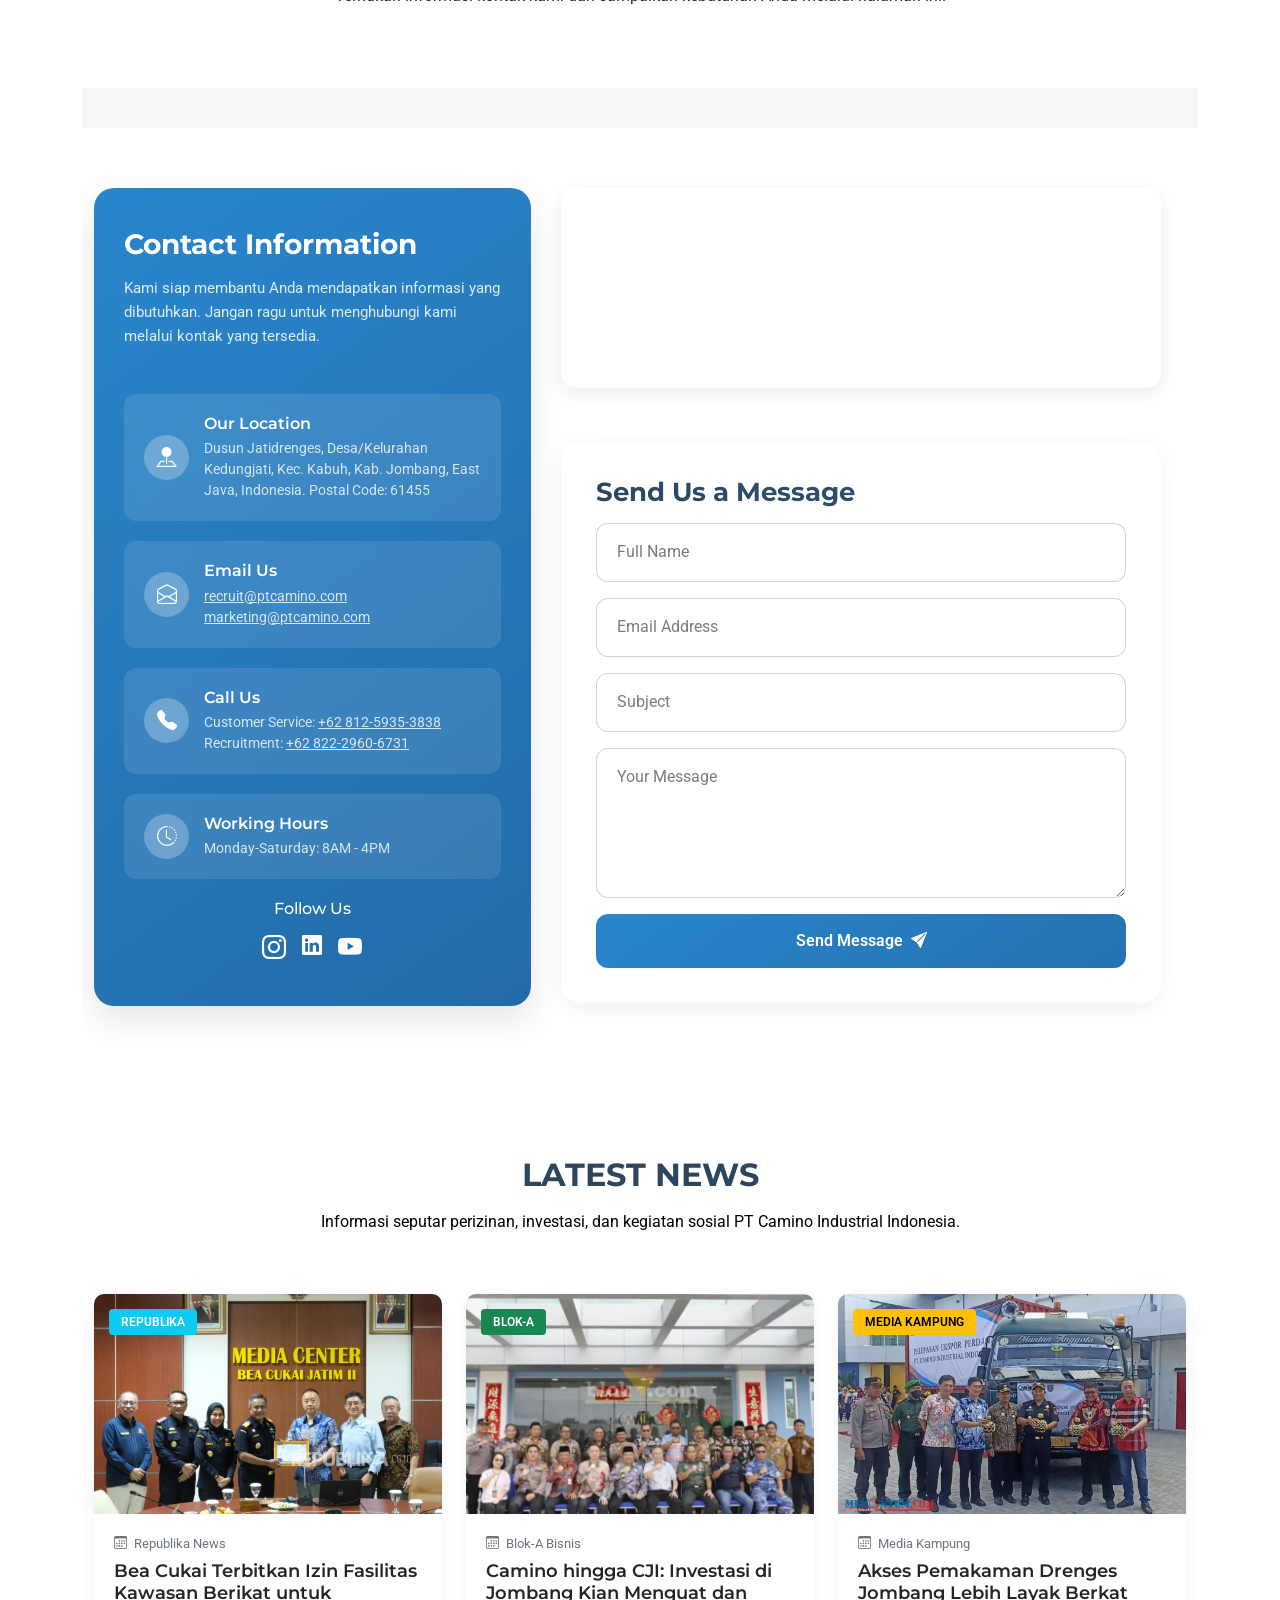
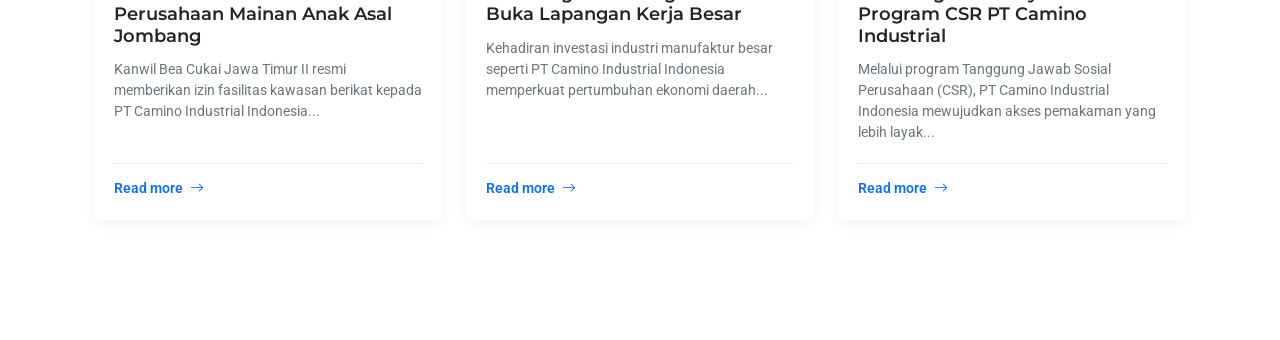
==== commit df695f9b: "mengganti halaman" ====
--- a/index.html
+++ b/index.html
@@ -615,11 +615,11 @@
     <section id="contact" class="contact section">
       <div class="container">
         
-        <!-- PEMBUNGKUS UTAMA (Flexbox) -->
+
         <div class="contact-wrapper" style="display: flex !important; flex-wrap: wrap !important; gap: 30px !important; align-items: flex-start !important;">
           
           <!-- KOTAK BIRU INFORMASI KONTAK (DI SEBELAH KIRI - 40%) -->
-<div class="contact-info-panel" style="flex: 1 1 100% !important; max-width: 100% !important;" class="col-lg-5">
+          <div class="contact-info-panel" style="flex: 0 0 40% !important; max-width: 40% !important;">
             <div class="contact-info-header">
               <h3>Contact Information</h3>
               <p>Kami siap membantu Anda mendapatkan informasi yang dibutuhkan. Jangan ragu untuk menghubungi kami melalui kontak yang tersedia.</p>
@@ -680,8 +680,8 @@
             </div>
           </div>
 
-          <!-- PETA & FORM PESAN (DI SEBELAH KANAN - 55%) -->
-  <div style="flex: 1 1 100% !important; max-width: 100% !important;" class="col-lg-6">
+
+          <div class="contact-form-panel" style="flex: 0 0 55% !important; max-width: 55% !important;">
             <div class="map-container mb-4" style="height: 200px; width: 100%;">
                 <iframe
                     src="https://maps.google.com/maps?q=Dusun%20Jatidrenges%2C%20Kedungjati%2C%20Kabuh%2C%20Jombang%2C%20Jawa%20Timur%2061455&output=embed"
@@ -730,6 +730,105 @@
       </div>
     </section>
 
+  <section id="latest-news" class="events section" style="padding: 60px 0;">
+    <div class="container section-title" data-aos="fade-up">
+      <h2 style="font-size: 32px; font-weight: 700; margin-bottom: 15px;">Latest News</h2>
+      <p style="color: #000000; margin-bottom: 0;">Informasi seputar perizinan, investasi, dan kegiatan sosial PT Camino Industrial Indonesia.</p>
+    </div>
+
+    <div class="container" data-aos="fade-up" data-aos-delay="100">
+      <div class="row gy-4">
+        
+        <div class="col-lg-4 col-md-6">
+          <article class="blog-card" style="background: #fff; border-radius: 10px; overflow: hidden; box-shadow: 0 4px 15px rgba(0,0,0,0.05); height: 100%; display: flex; flex-direction: column;">
+            <div class="blog-image" style="position: relative;">
+              <a href="https://republika.co.id/berita//ti7al3472/bea-cukai-terbitkan-izin-fasilitas-kawasan-berikat-untuk-perusahaan-mainan-anak-asal-jombang" target="_blank" rel="noopener noreferrer">
+                <img src="assets/img/berita 1.png" alt="Bea Cukai Terbitkan Izin Kawasan Berikat" class="img-fluid" loading="lazy" style="width: 100%; height: 220px; object-fit: cover;">
+              </a>
+              <div class="category-badge" style="position: absolute; top: 15px; left: 15px; background: #0dcaf0; color: #fff; padding: 4px 12px; border-radius: 4px; font-size: 12px; font-weight: 600;">REPUBLIKA</div>
+            </div>
+
+            <div class="blog-content" style="padding: 20px; display: flex; flex-direction: column; flex-grow: 1;">
+              <div class="meta-date" style="font-size: 13px; color: #6c757d; margin-bottom: 8px;"><i class="bi bi-calendar3 me-1"></i> Republika News</div>
+              
+              <h3 style="font-size: 18px; font-weight: 600; margin-bottom: 12px;">
+                <a href="https://republika.co.id/berita//ti7al3472/bea-cukai-terbitkan-izin-fasilitas-kawasan-berikat-untuk-perusahaan-mainan-anak-asal-jombang" target="_blank" rel="noopener noreferrer" style="color: #212529; text-decoration: none;">
+                  Bea Cukai Terbitkan Izin Fasilitas Kawasan Berikat untuk Perusahaan Mainan Anak Asal Jombang
+                </a>
+              </h3>
+
+              <p style="font-size: 14px; color: #6c757d; margin-bottom: 20px; flex-grow: 1;">Kanwil Bea Cukai Jawa Timur II resmi memberikan izin fasilitas kawasan berikat kepada PT Camino Industrial Indonesia...</p>
+              
+              <div class="blog-footer" style="border-top: 1px solid #eee; padding-top: 12px; margin-top: auto;">
+                <a href="https://republika.co.id/berita//ti7al3472/bea-cukai-terbitkan-izin-fasilitas-kawasan-berikat-untuk-perusahaan-mainan-anak-asal-jombang" target="_blank" rel="noopener noreferrer" style="color: #0d6efd; text-decoration: none; font-weight: 600; font-size: 14px;">
+                  Read more <i class="bi bi-arrow-right ms-1"></i>
+                </a>
+              </div>
+            </div>
+          </article>
+        </div>
+
+        <div class="col-lg-4 col-md-6">
+          <article class="blog-card" style="background: #fff; border-radius: 10px; overflow: hidden; box-shadow: 0 4px 15px rgba(0,0,0,0.05); height: 100%; display: flex; flex-direction: column;">
+            <div class="blog-image" style="position: relative;">
+              <a href="https://www.blok-a.com/bisnis/camino-hingga-cji-investasi-di-jombang-kian-menguat-dan-buka-lapangan-kerja-besar/" target="_blank" rel="noopener noreferrer">
+                <img src="assets/img/berita 2.png" alt="Camino Hingga CJI Investasi di Jombang" class="img-fluid" loading="lazy" style="width: 100%; height: 220px; object-fit: cover;">
+              </a>
+              <div class="category-badge" style="position: absolute; top: 15px; left: 15px; background: #198754; color: #fff; padding: 4px 12px; border-radius: 4px; font-size: 12px; font-weight: 600;">BLOK-A</div>
+            </div>
+
+            <div class="blog-content" style="padding: 20px; display: flex; flex-direction: column; flex-grow: 1;">
+              <div class="meta-date" style="font-size: 13px; color: #6c757d; margin-bottom: 8px;"><i class="bi bi-calendar3 me-1"></i> Blok-A Bisnis</div>
+              
+              <h3 style="font-size: 18px; font-weight: 600; margin-bottom: 12px;">
+                <a href="https://www.blok-a.com/bisnis/camino-hingga-cji-investasi-di-jombang-kian-menguat-dan-buka-lapangan-kerja-besar/" target="_blank" rel="noopener noreferrer" style="color: #212529; text-decoration: none;">
+                  Camino hingga CJI: Investasi di Jombang Kian Menguat dan Buka Lapangan Kerja Besar
+                </a>
+              </h3>
+
+              <p style="font-size: 14px; color: #6c757d; margin-bottom: 20px; flex-grow: 1;">Kehadiran investasi industri manufaktur besar seperti PT Camino Industrial Indonesia memperkuat pertumbuhan ekonomi daerah...</p>
+              
+              <div class="blog-footer" style="border-top: 1px solid #eee; padding-top: 12px; margin-top: auto;">
+                <a href="https://www.blok-a.com/bisnis/camino-hingga-cji-investasi-di-jombang-kian-menguat-dan-buka-lapangan-kerja-besar/" target="_blank" rel="noopener noreferrer" style="color: #0d6efd; text-decoration: none; font-weight: 600; font-size: 14px;">
+                  Read more <i class="bi bi-arrow-right ms-1"></i>
+                </a>
+              </div>
+            </div>
+          </article>
+        </div>
+
+        <div class="col-lg-4 col-md-6">
+          <article class="blog-card" style="background: #fff; border-radius: 10px; overflow: hidden; box-shadow: 0 4px 15px rgba(0,0,0,0.05); height: 100%; display: flex; flex-direction: column;">
+            <div class="blog-image" style="position: relative;">
+              <a href="https://mediakampung.com/regional/jombang/meka-2026031736861/akses-pemakaman-drenges-jombang-lebih-layak-berkat-program-csr-pt-camino-industrial/" target="_blank" rel="noopener noreferrer">
+                <img src="assets/img/berita 3.png" alt="Akses Pemakaman Drenges Jombang" class="img-fluid" loading="lazy" style="width: 100%; height: 220px; object-fit: cover;">
+              </a>
+              <div class="category-badge" style="position: absolute; top: 15px; left: 15px; background: #ffc107; color: #000; padding: 4px 12px; border-radius: 4px; font-size: 12px; font-weight: 600;">MEDIA KAMPUNG</div>
+            </div>
+
+            <div class="blog-content" style="padding: 20px; display: flex; flex-direction: column; flex-grow: 1;">
+              <div class="meta-date" style="font-size: 13px; color: #6c757d; margin-bottom: 8px;"><i class="bi bi-calendar3 me-1"></i> Media Kampung</div>
+              
+              <h3 style="font-size: 18px; font-weight: 600; margin-bottom: 12px;">
+                <a href="https://mediakampung.com/regional/jombang/meka-2026031736861/akses-pemakaman-drenges-jombang-lebih-layak-berkat-program-csr-pt-camino-industrial/" target="_blank" rel="noopener noreferrer" style="color: #212529; text-decoration: none;">
+                  Akses Pemakaman Drenges Jombang Lebih Layak Berkat Program CSR PT Camino Industrial
+                </a>
+              </h3>
+
+              <p style="font-size: 14px; color: #6c757d; margin-bottom: 20px; flex-grow: 1;">Melalui program Tanggung Jawab Sosial Perusahaan (CSR), PT Camino Industrial Indonesia mewujudkan akses pemakaman yang lebih layak...</p>
+              
+              <div class="blog-footer" style="border-top: 1px solid #eee; padding-top: 12px; margin-top: auto;">
+                <a href="https://mediakampung.com/regional/jombang/meka-2026031736861/akses-pemakaman-drenges-jombang-lebih-layak-berkat-program-csr-pt-camino-industrial/" target="_blank" rel="noopener noreferrer" style="color: #0d6efd; text-decoration: none; font-weight: 600; font-size: 14px;">
+                  Read more <i class="bi bi-arrow-right ms-1"></i>
+                </a>
+              </div>
+            </div>
+          </article>
+        </div>
+
+      </div>
+    </div>
+  </section>
 </form>
 <script>
 document.getElementById("contact-form").addEventListener("submit", function(event) {
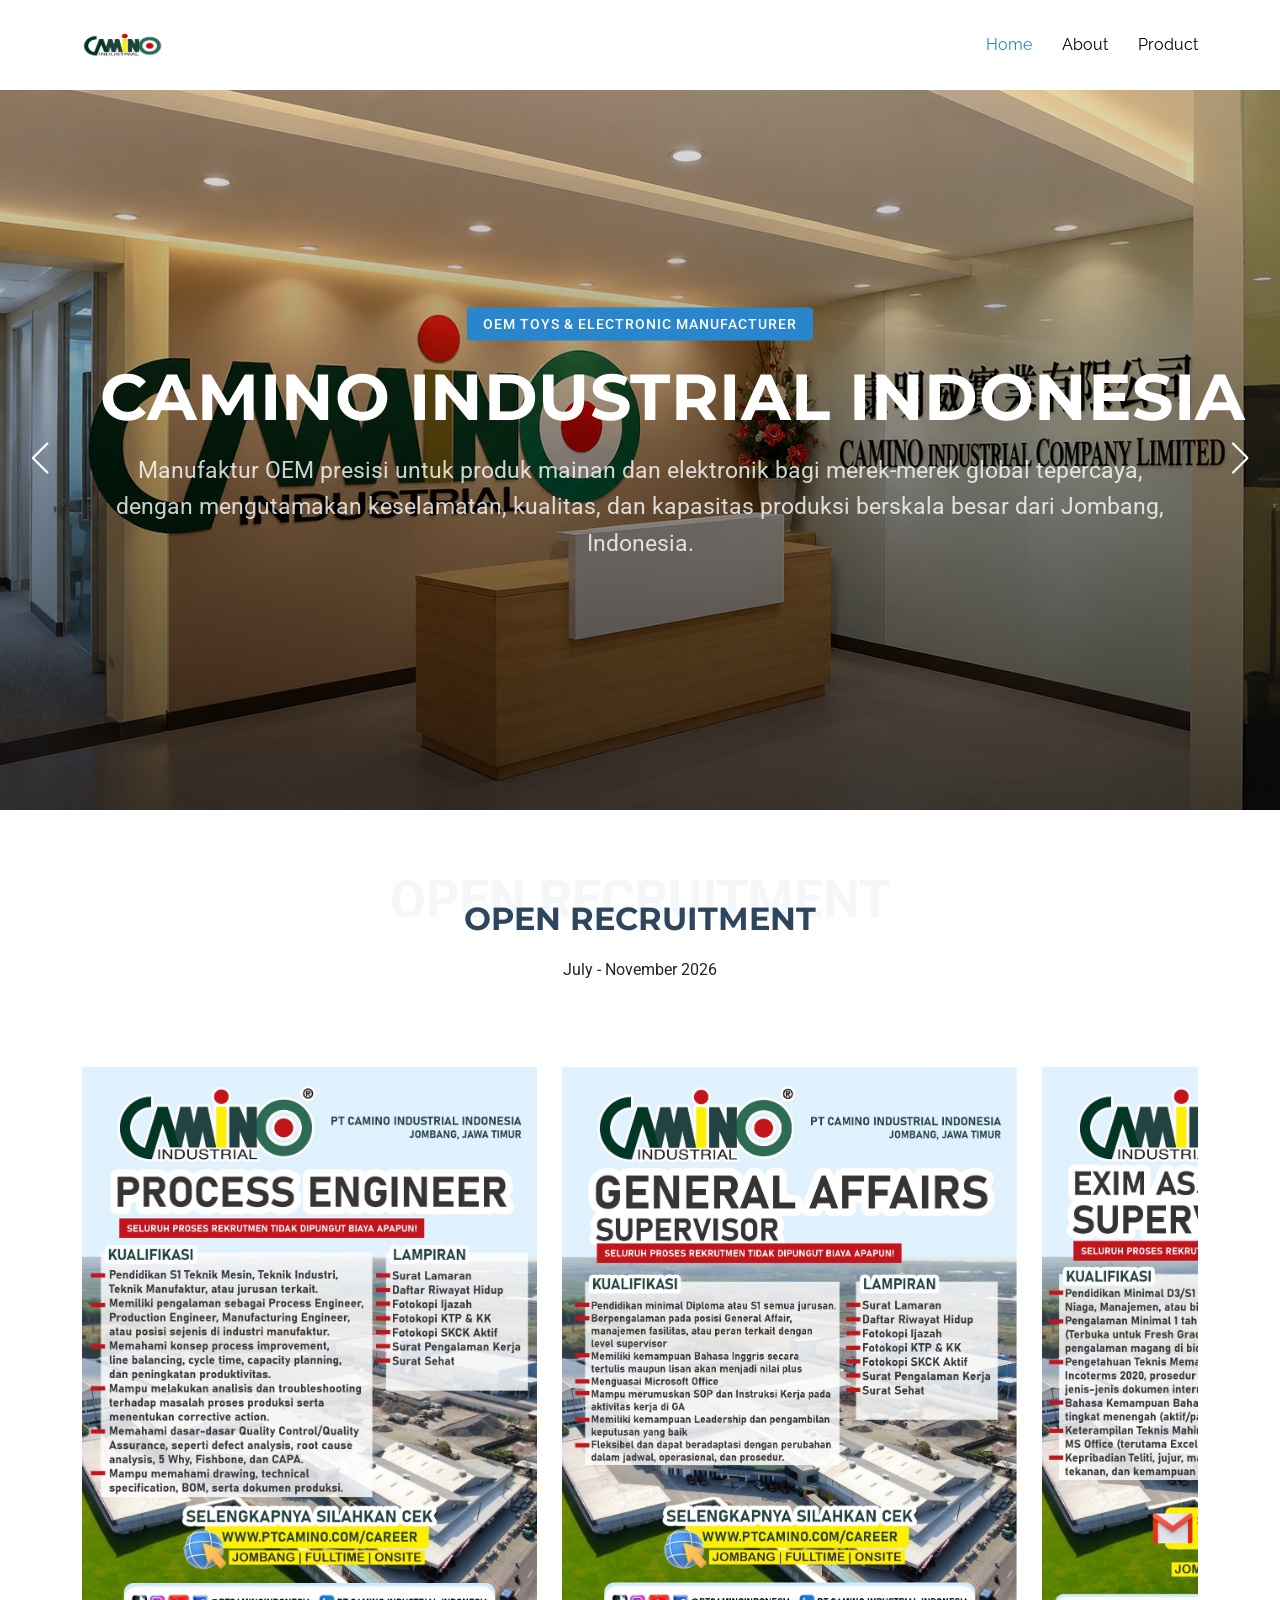
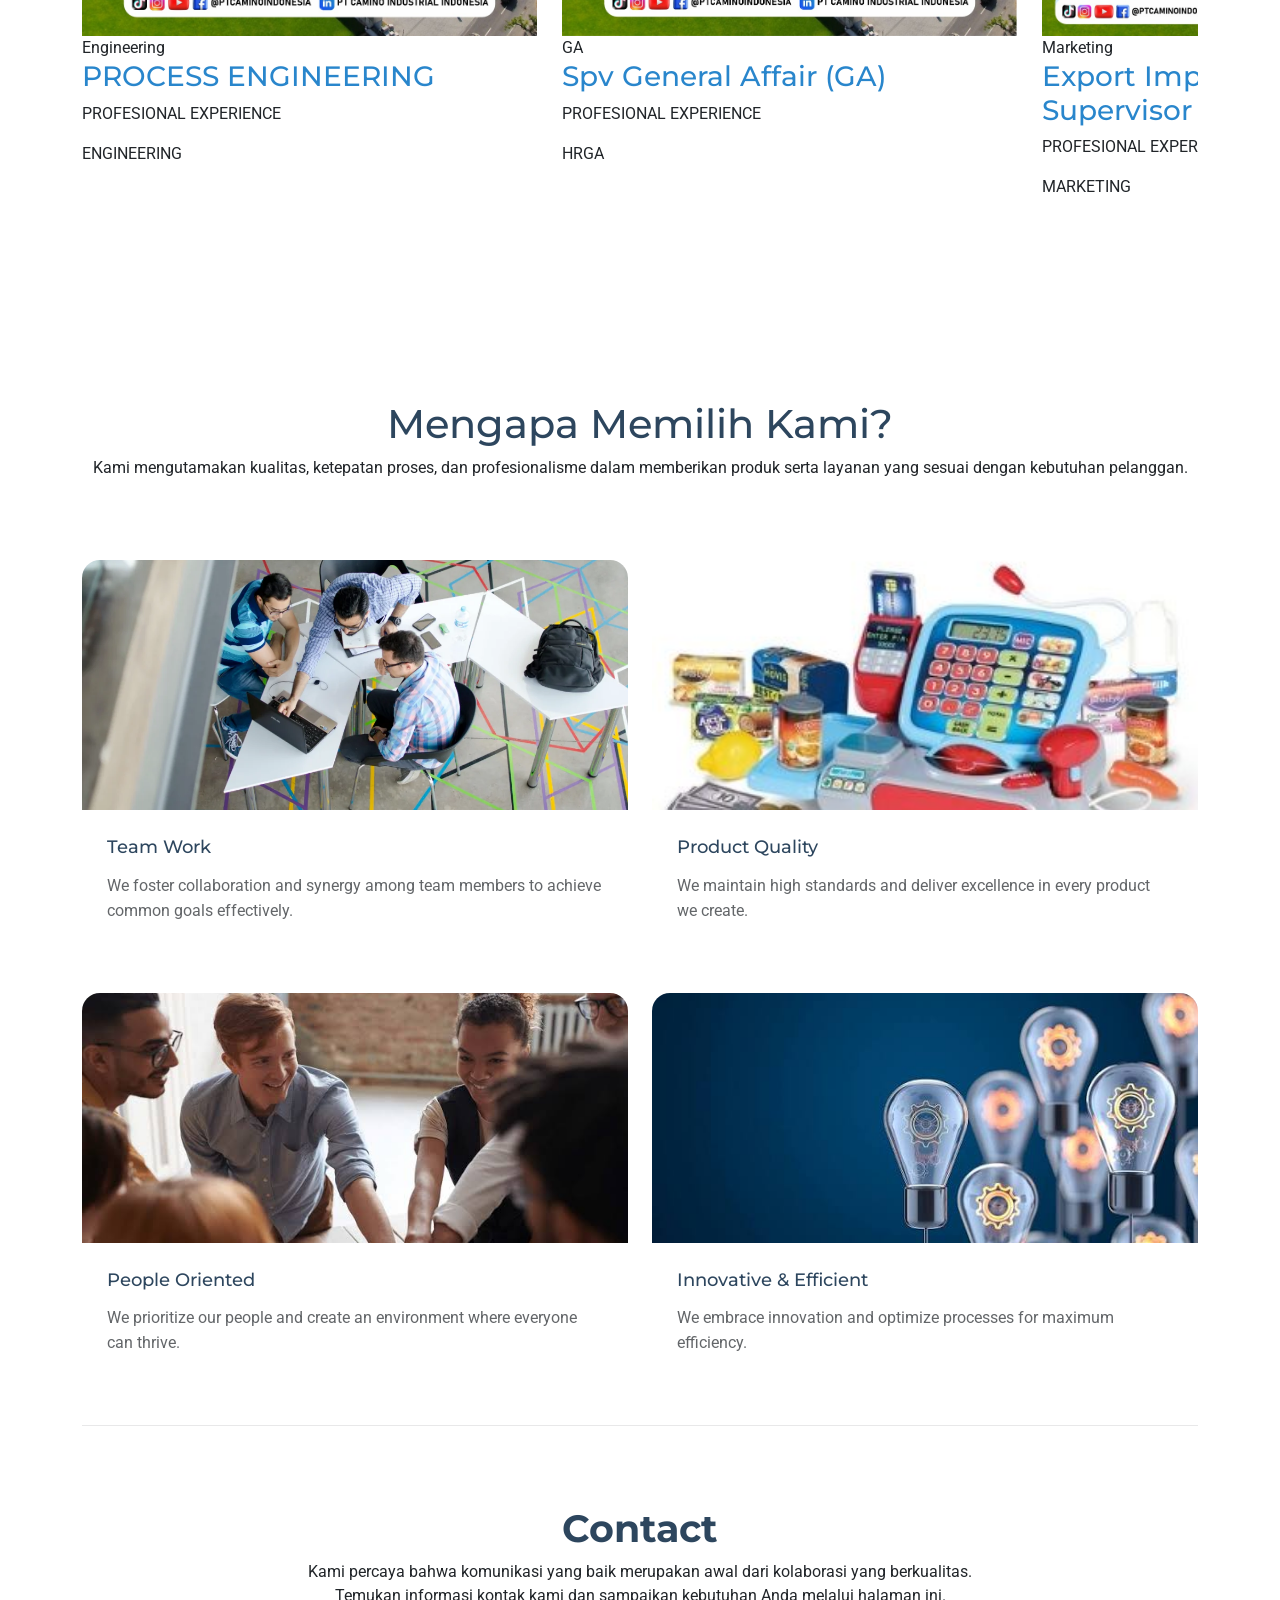
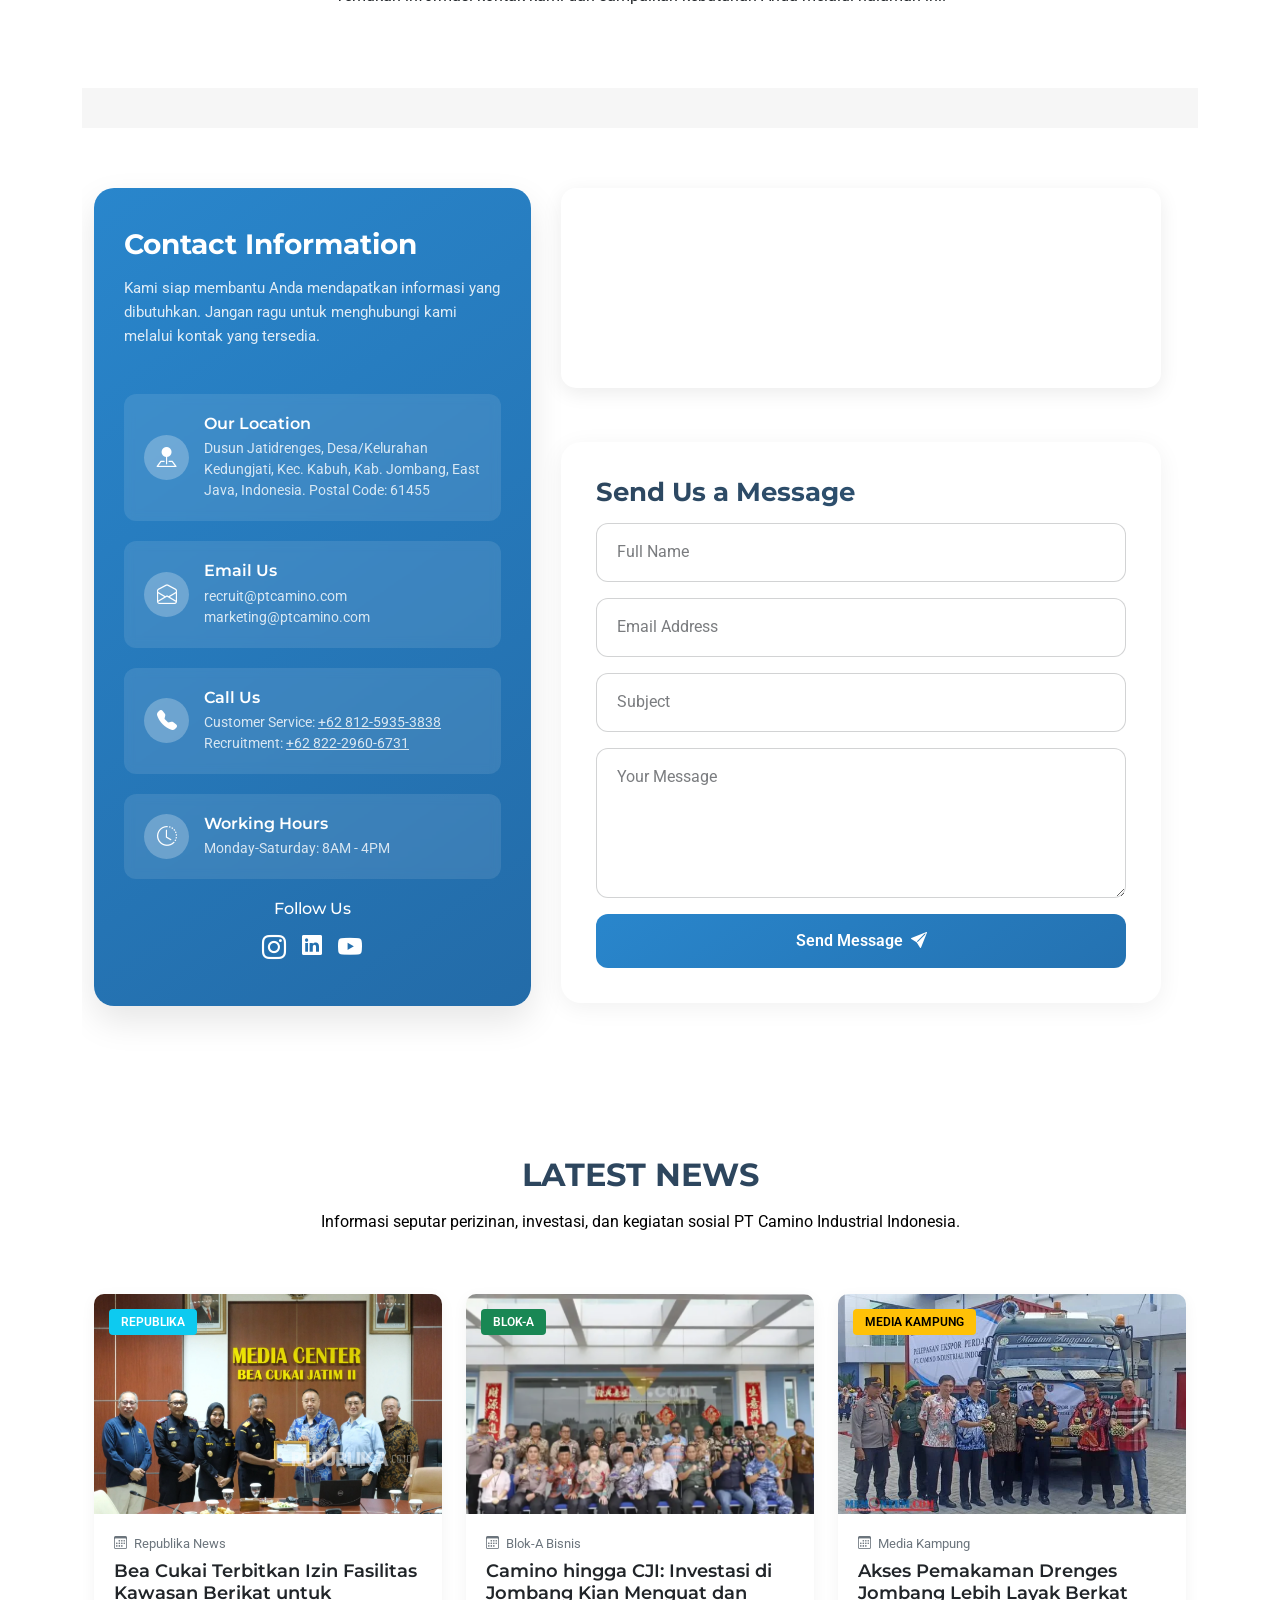
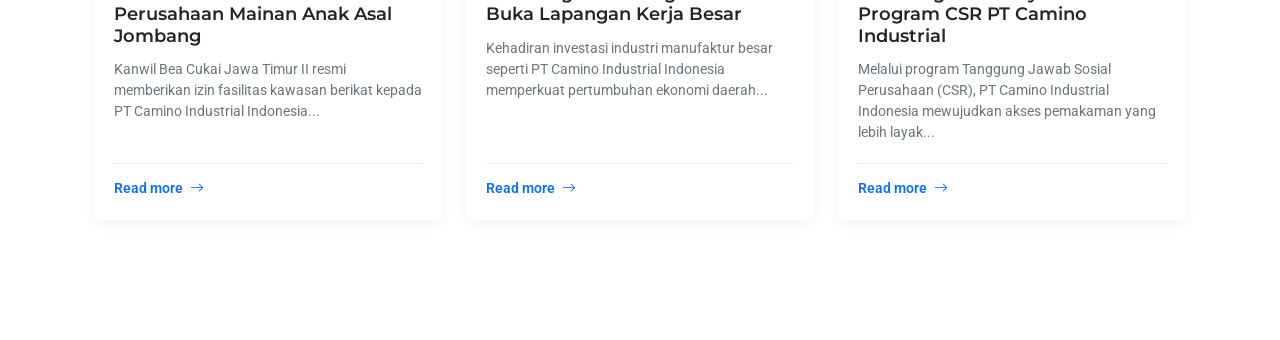
==== commit 672eab20: "mengubahhh" ====
--- a/index.html
+++ b/index.html
@@ -640,8 +640,10 @@
                 </div>
                 <div class="card-content">
                   <h4>Email Us</h4>
-                  <p><a href="mailto:recruit@ptcamino.com" style="color: inherit; text-decoration: underline;">recruit@ptcamino.com</a></p>
-                  <p><a href="mailto:marketing@ptcamino.com" style="color: inherit; text-decoration: underline;">marketing@ptcamino.com</a></p>
+                  <p><a href="https://mail.google.com/mail/?view=cm&fs=1&to=recruit@ptcamino.com" target="_blank" rel="noopener noreferrer" style="color: #ffffff; text-decoration: none;">
+        recruit@ptcamino.com</a></p>
+                  <p><a href="https://mail.google.com/mail/?view=cm&fs=1&to=marketing@ptcamino.com" target="_blank" rel="noopener noreferrer" style="color: #ffffff; text-decoration: none;">
+        marketing@ptcamino.com </a></p>
                 </div>
               </div>
               <div class="info-card">
